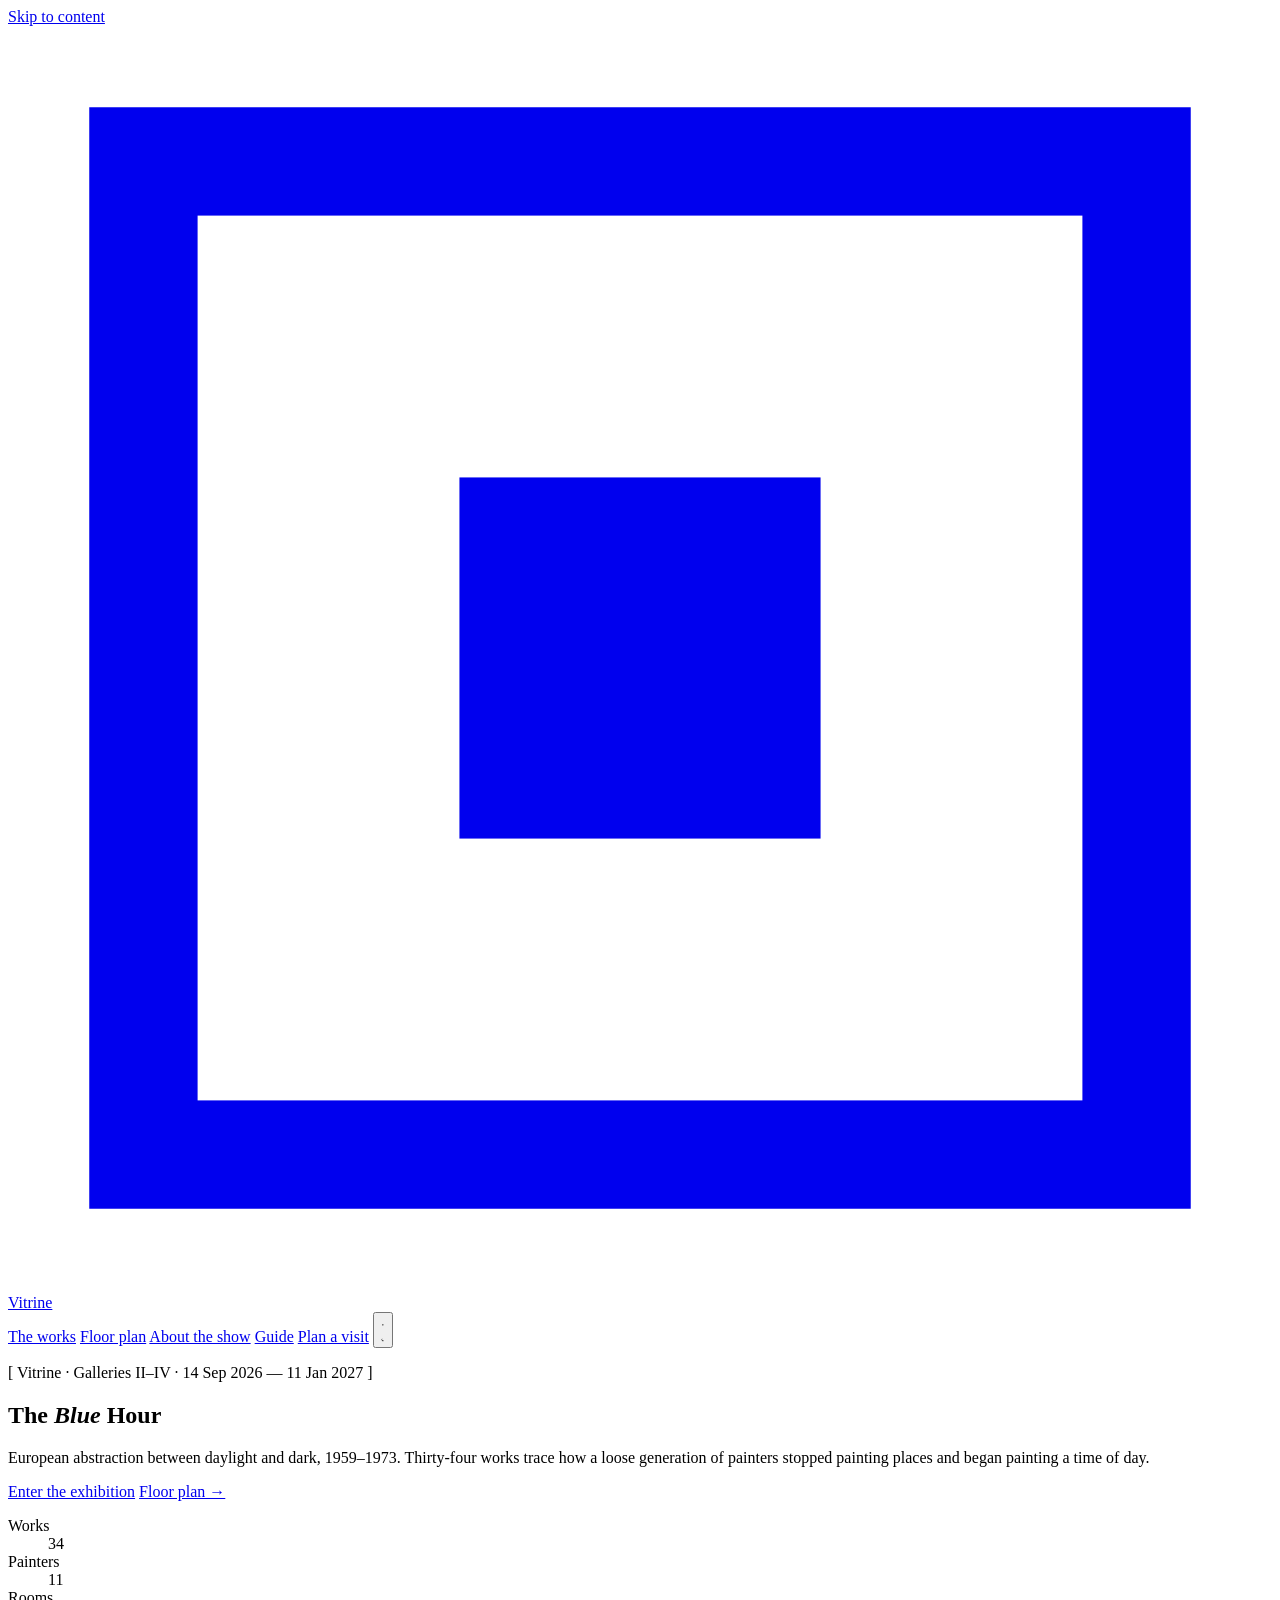
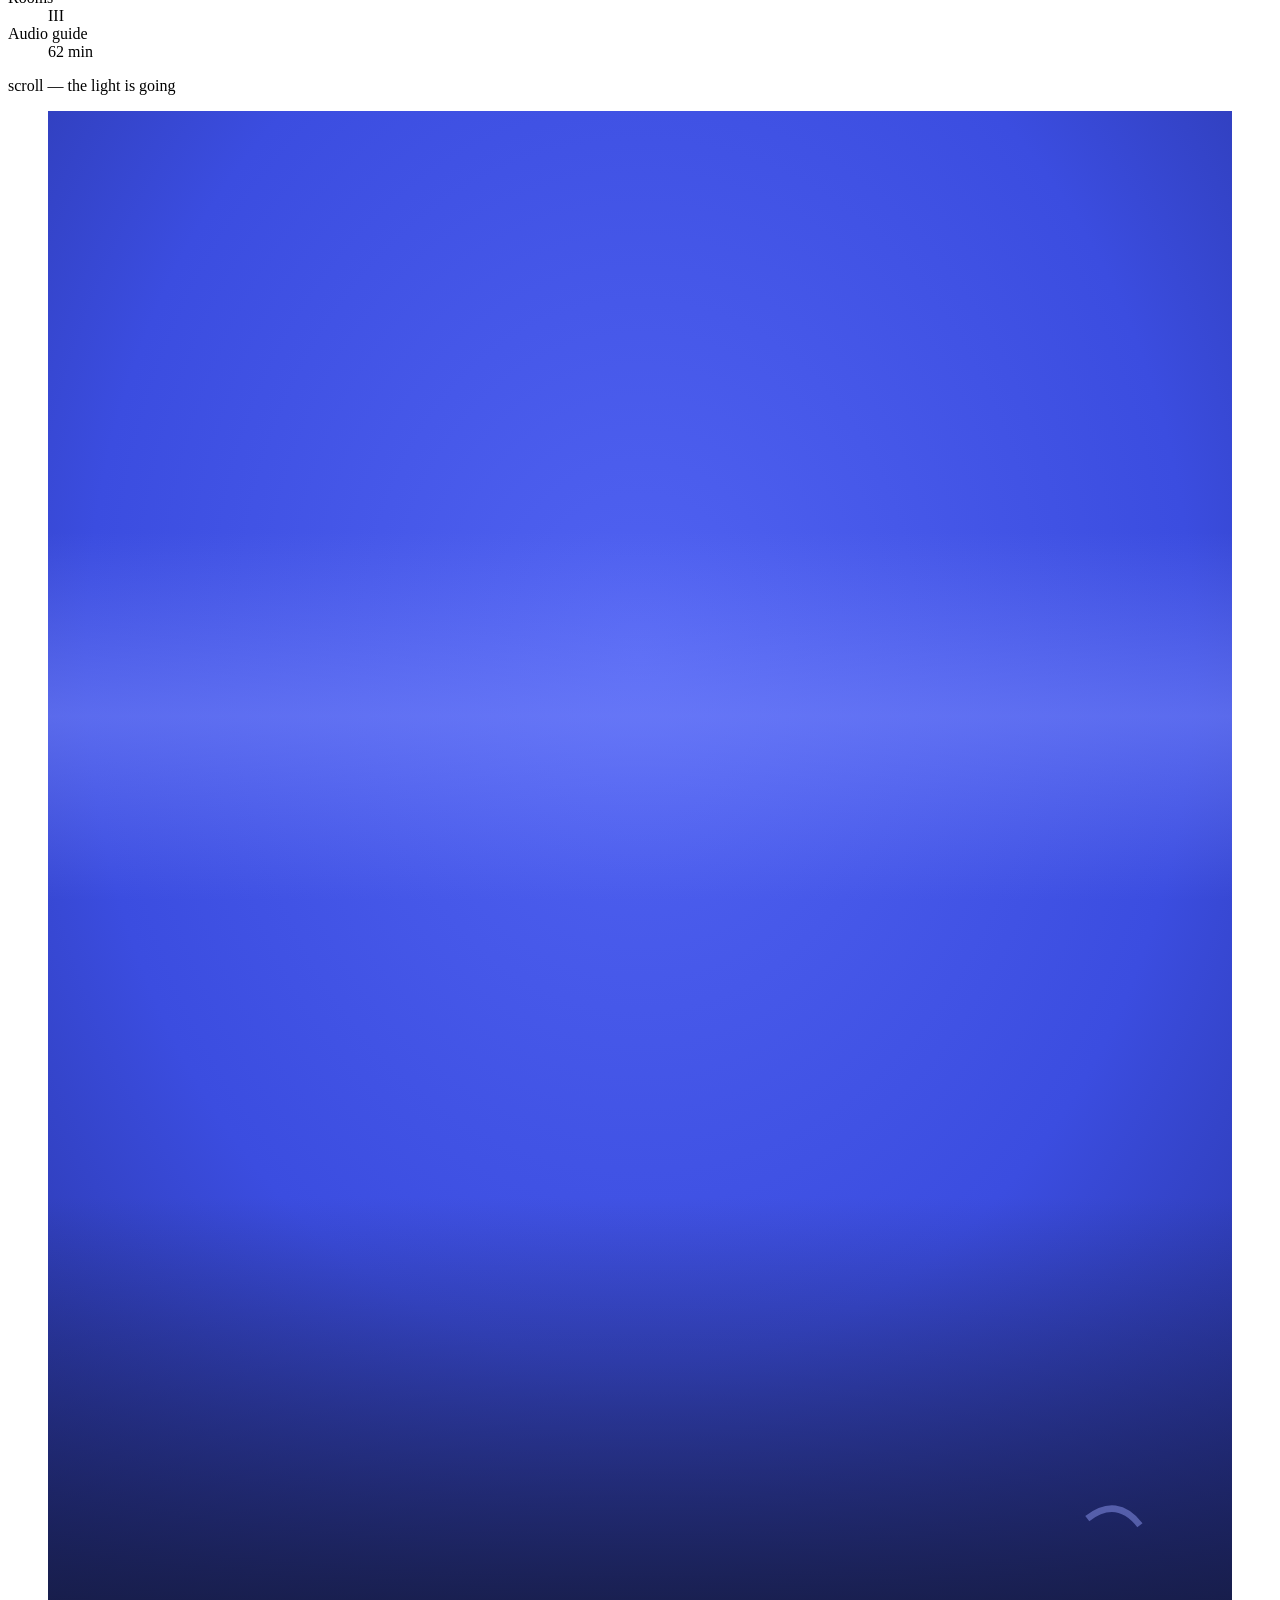
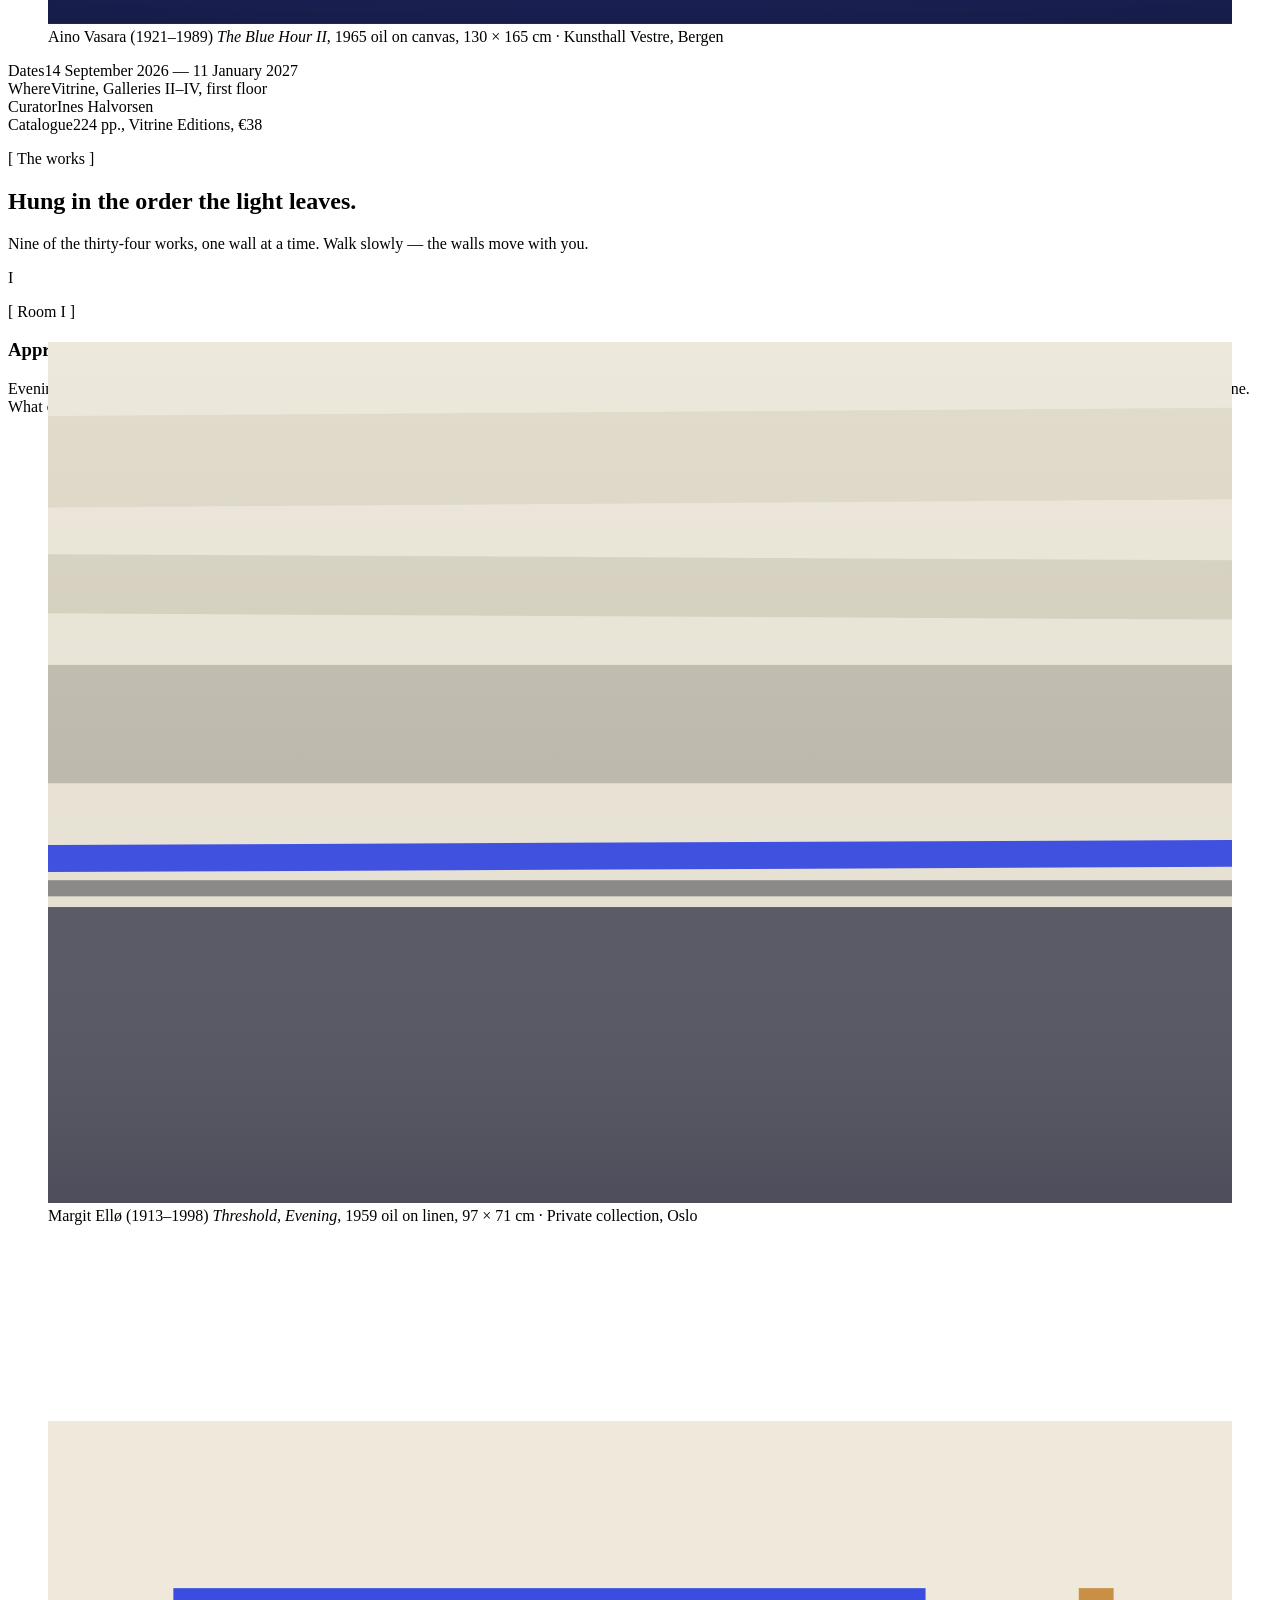
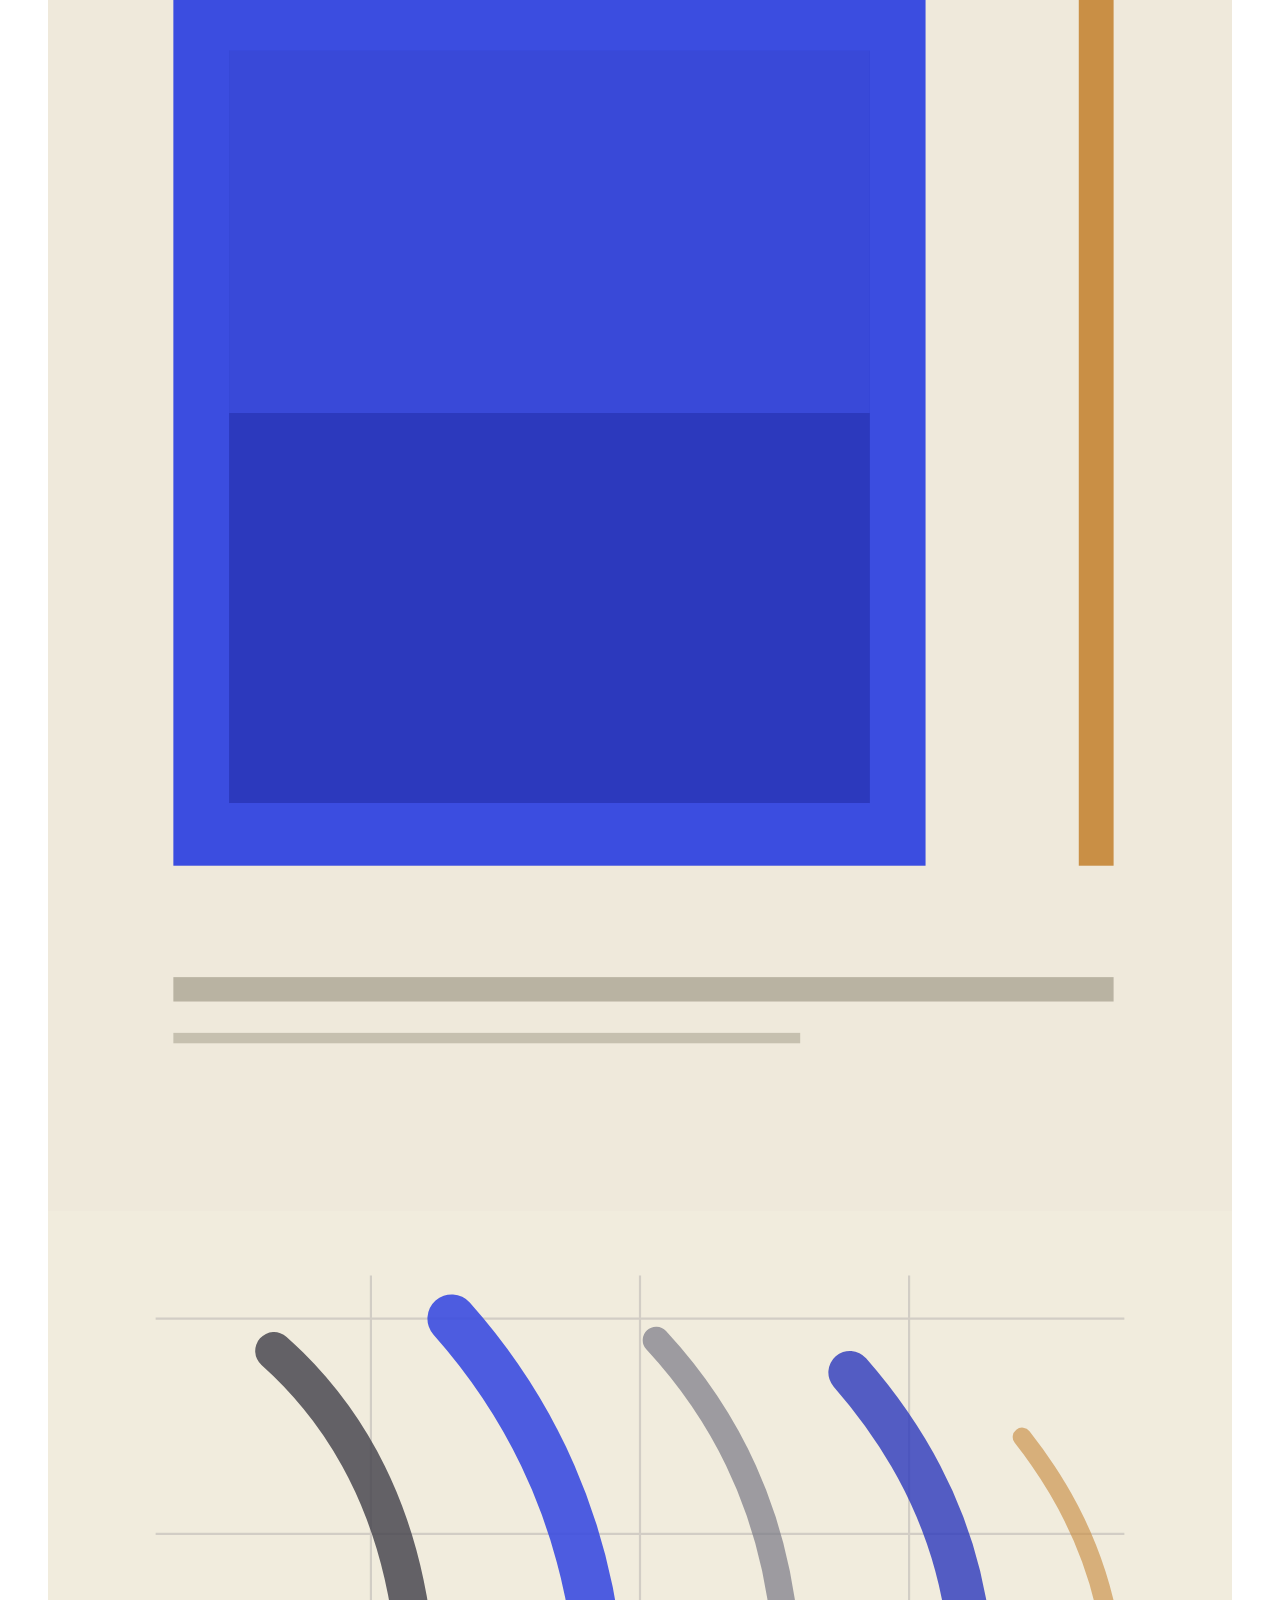
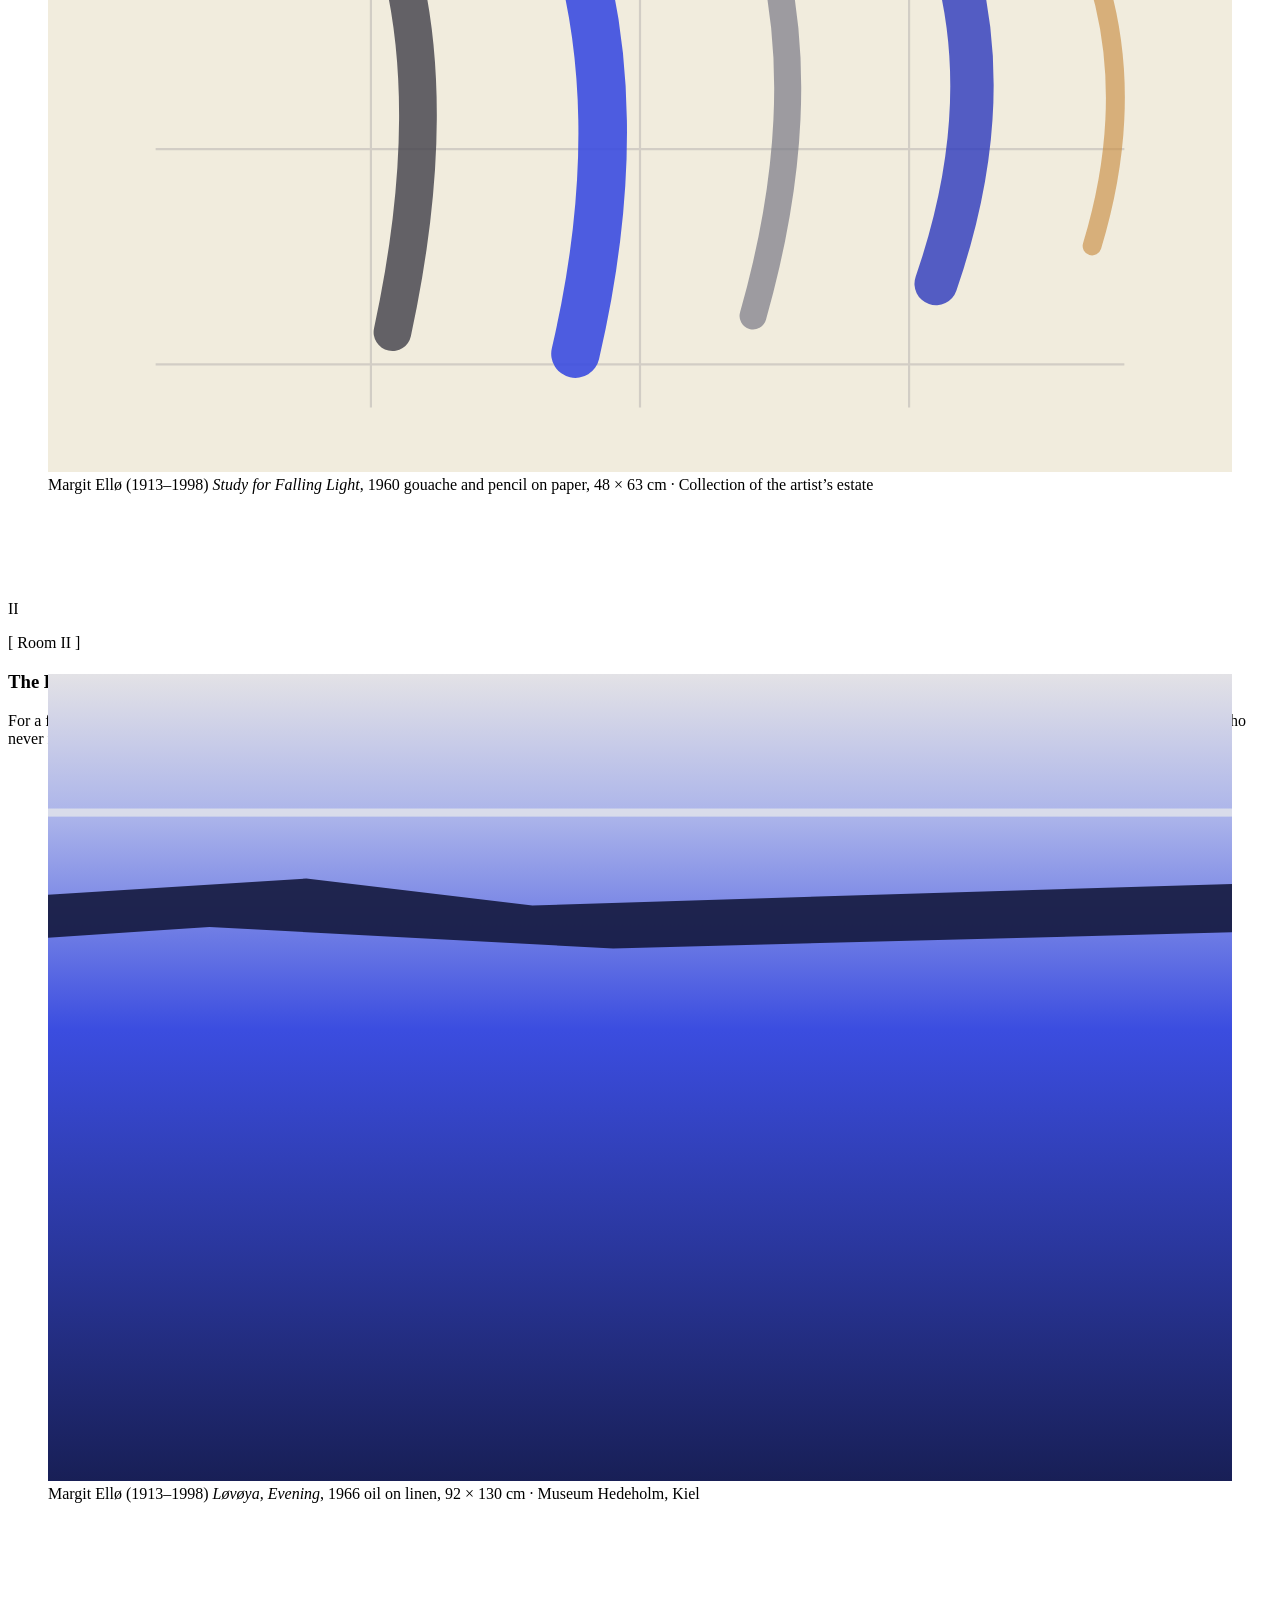
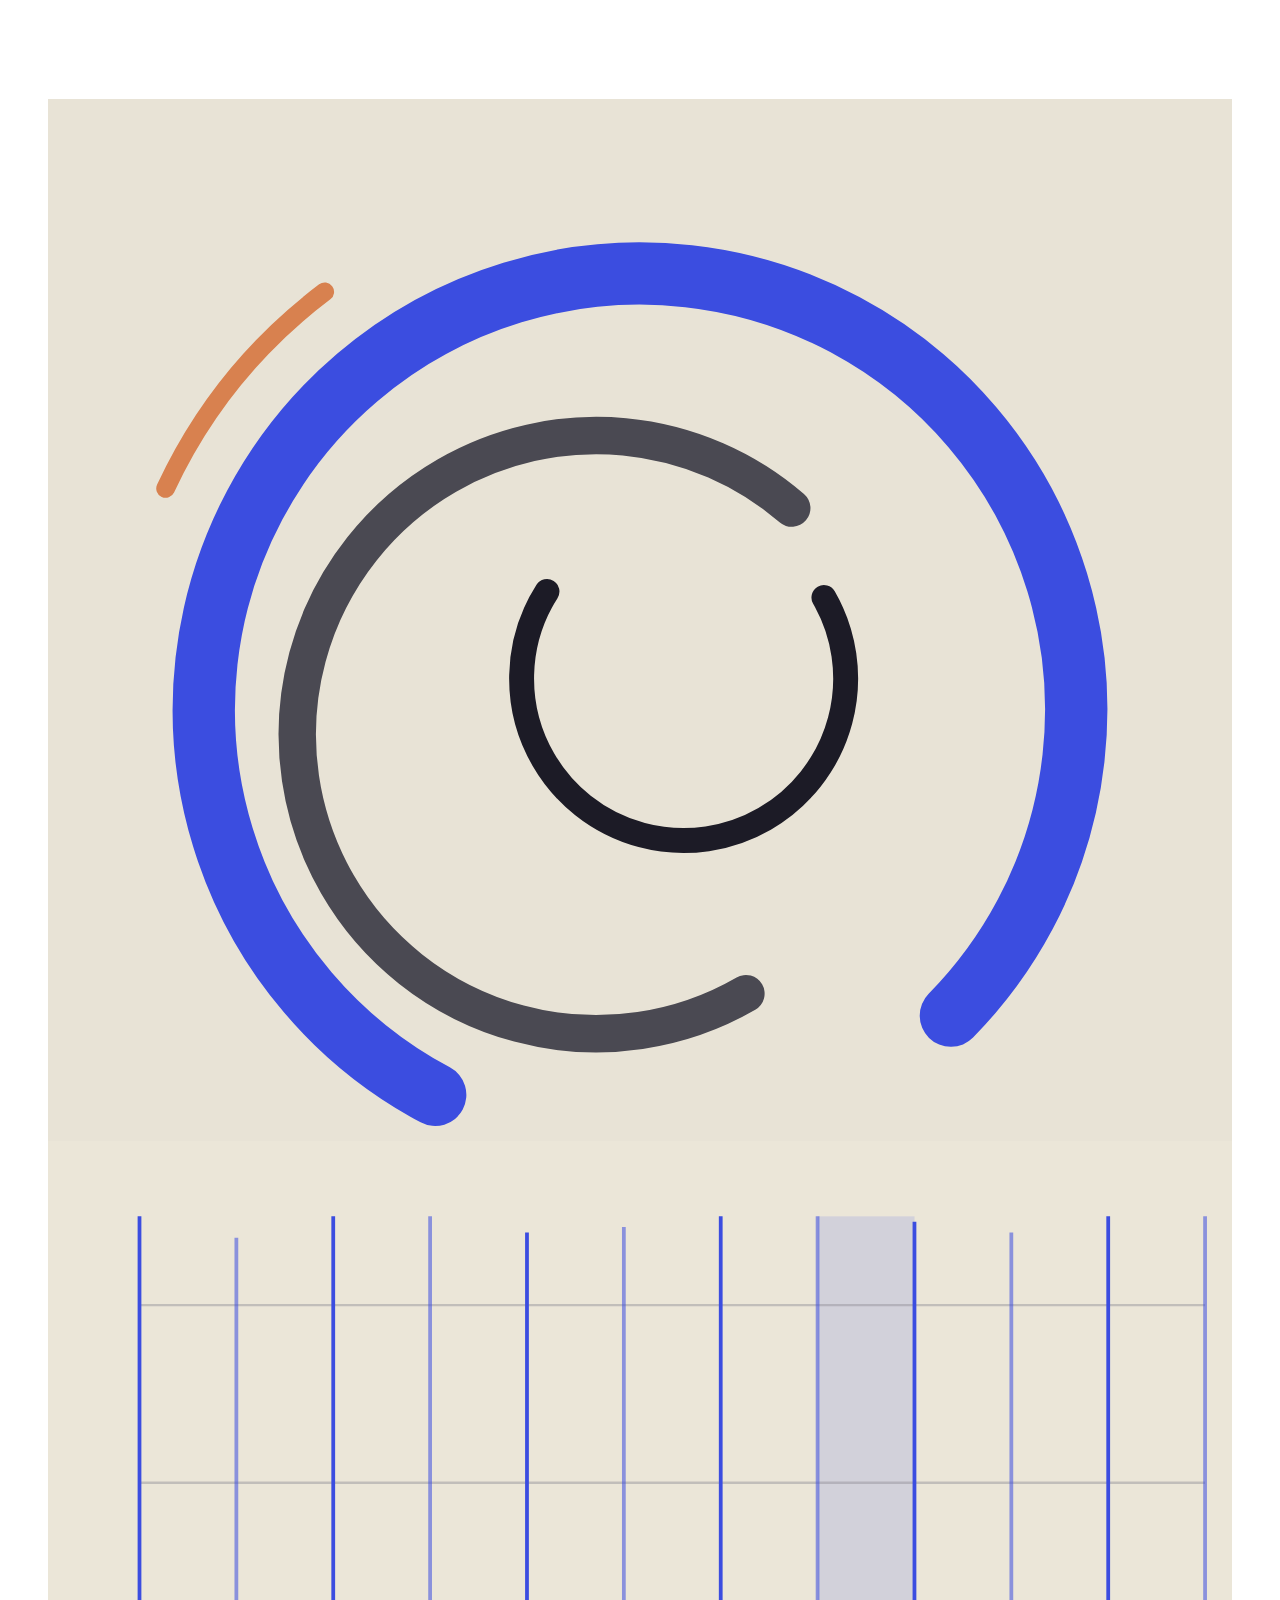
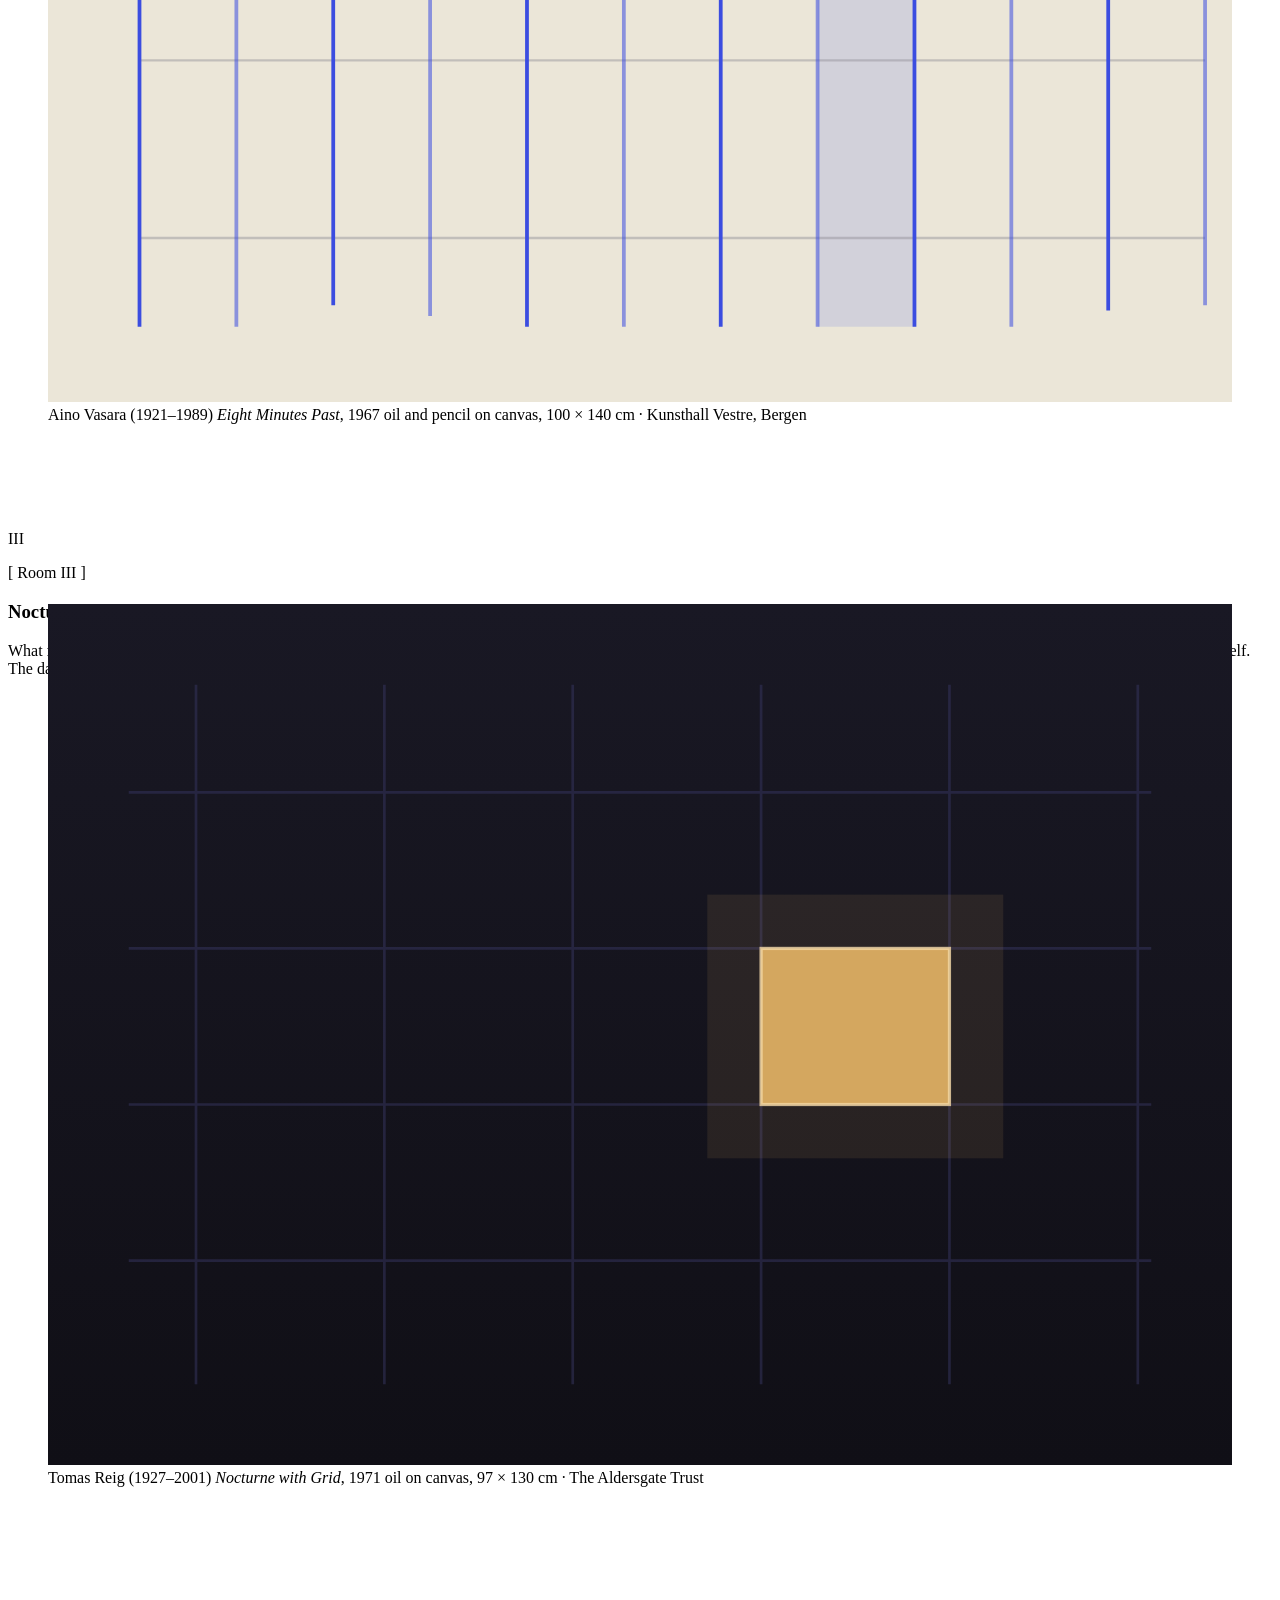
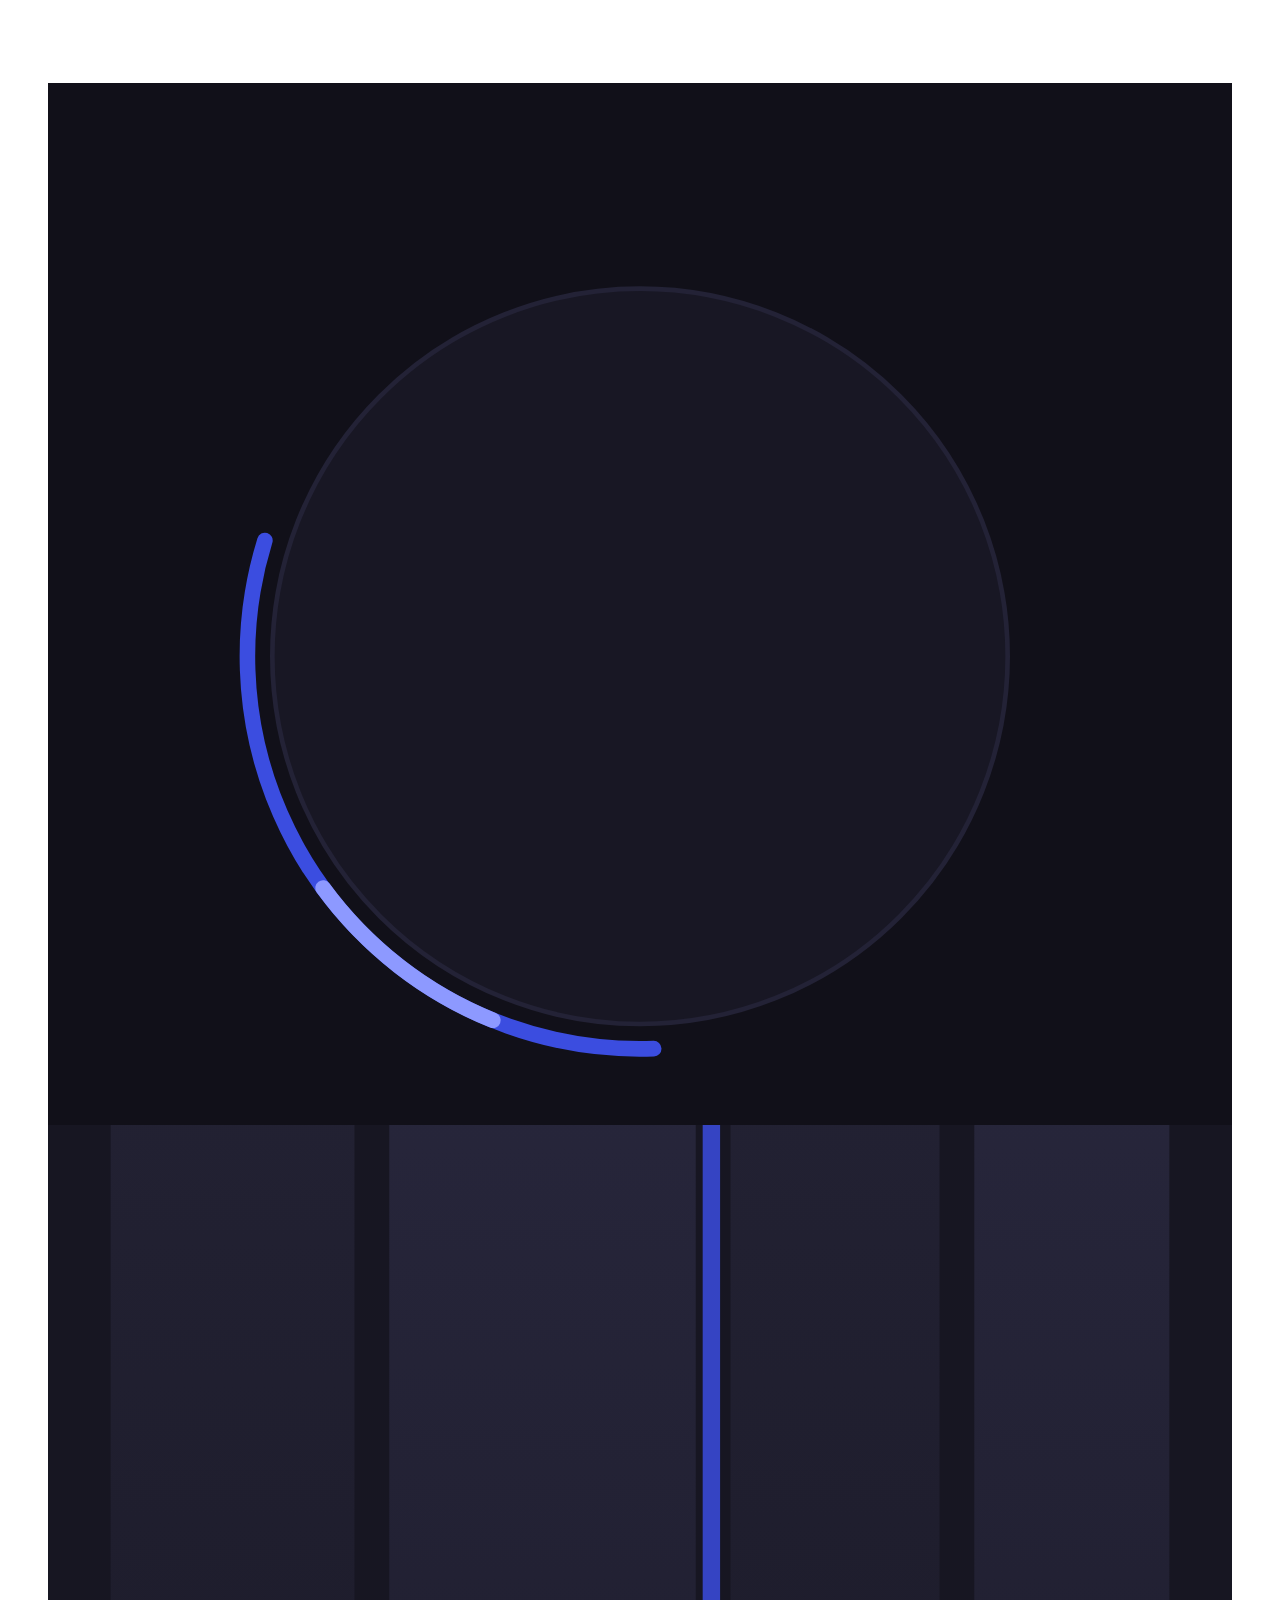
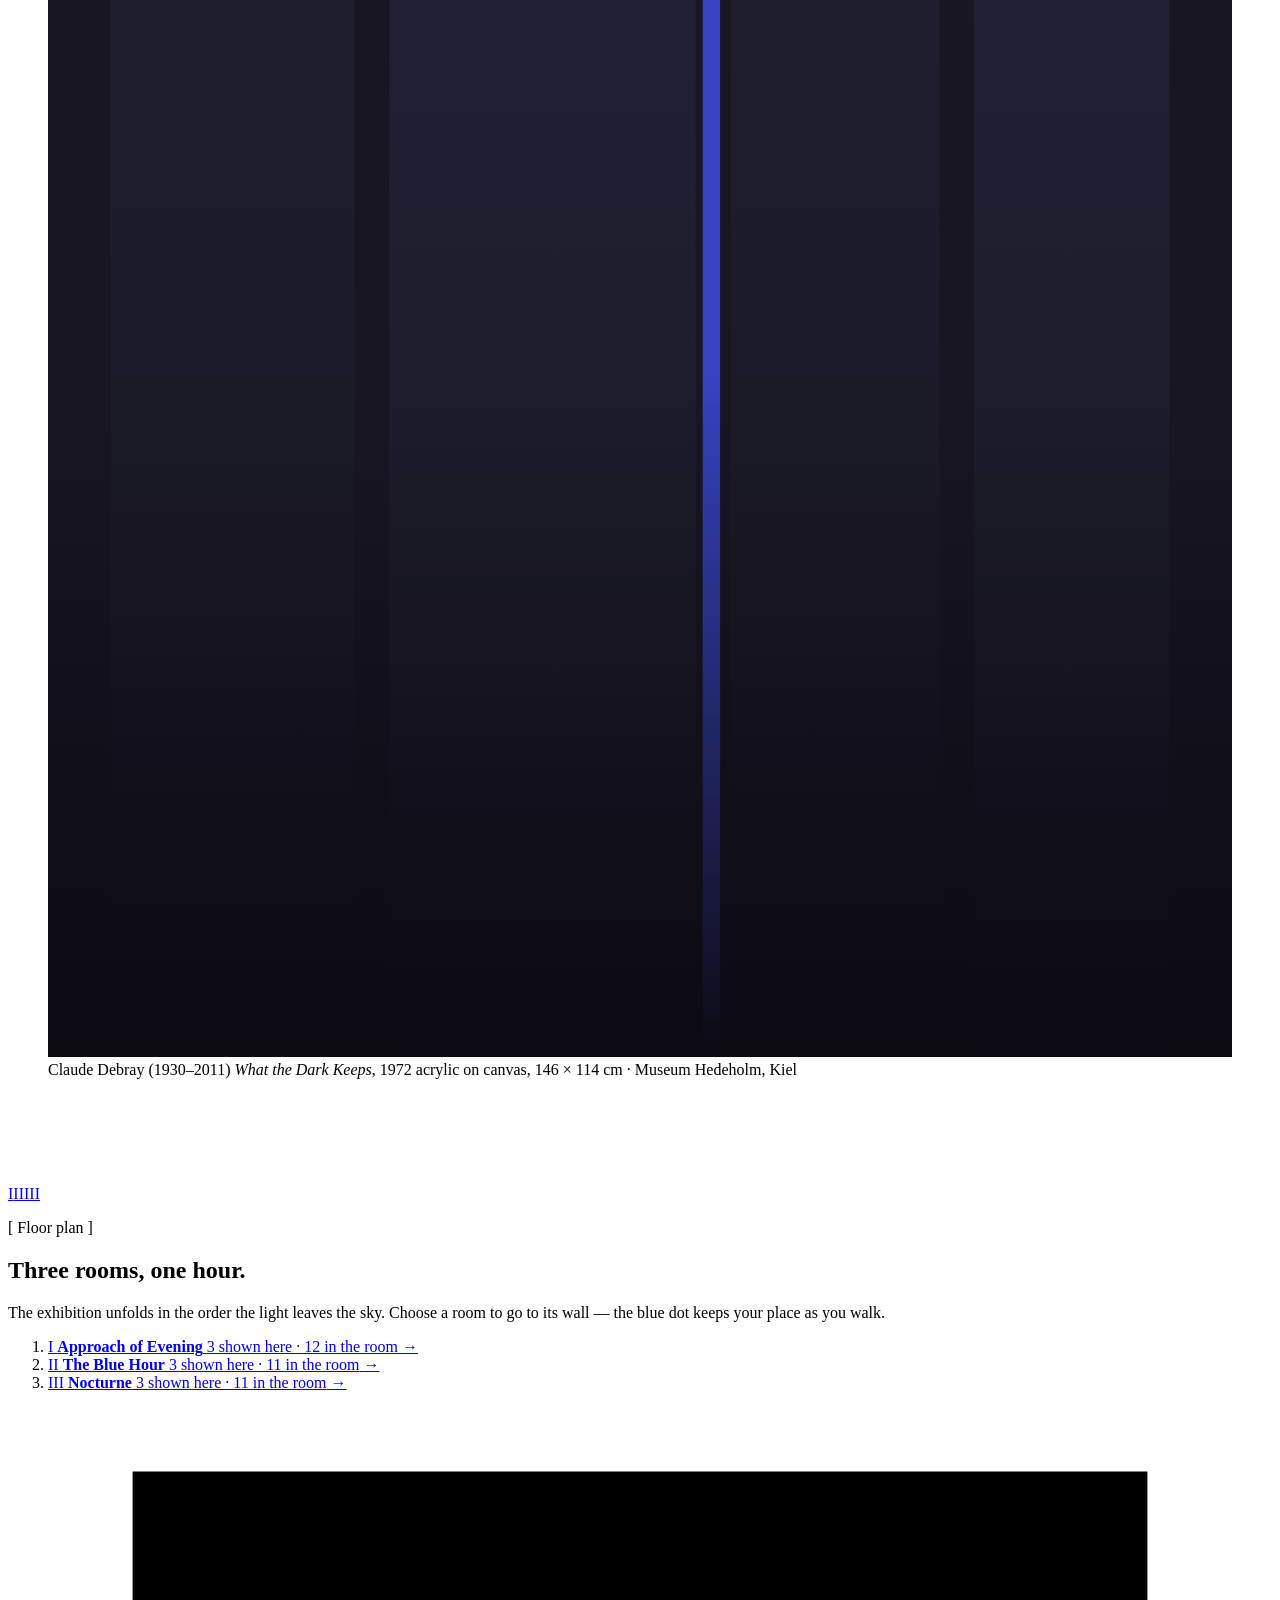
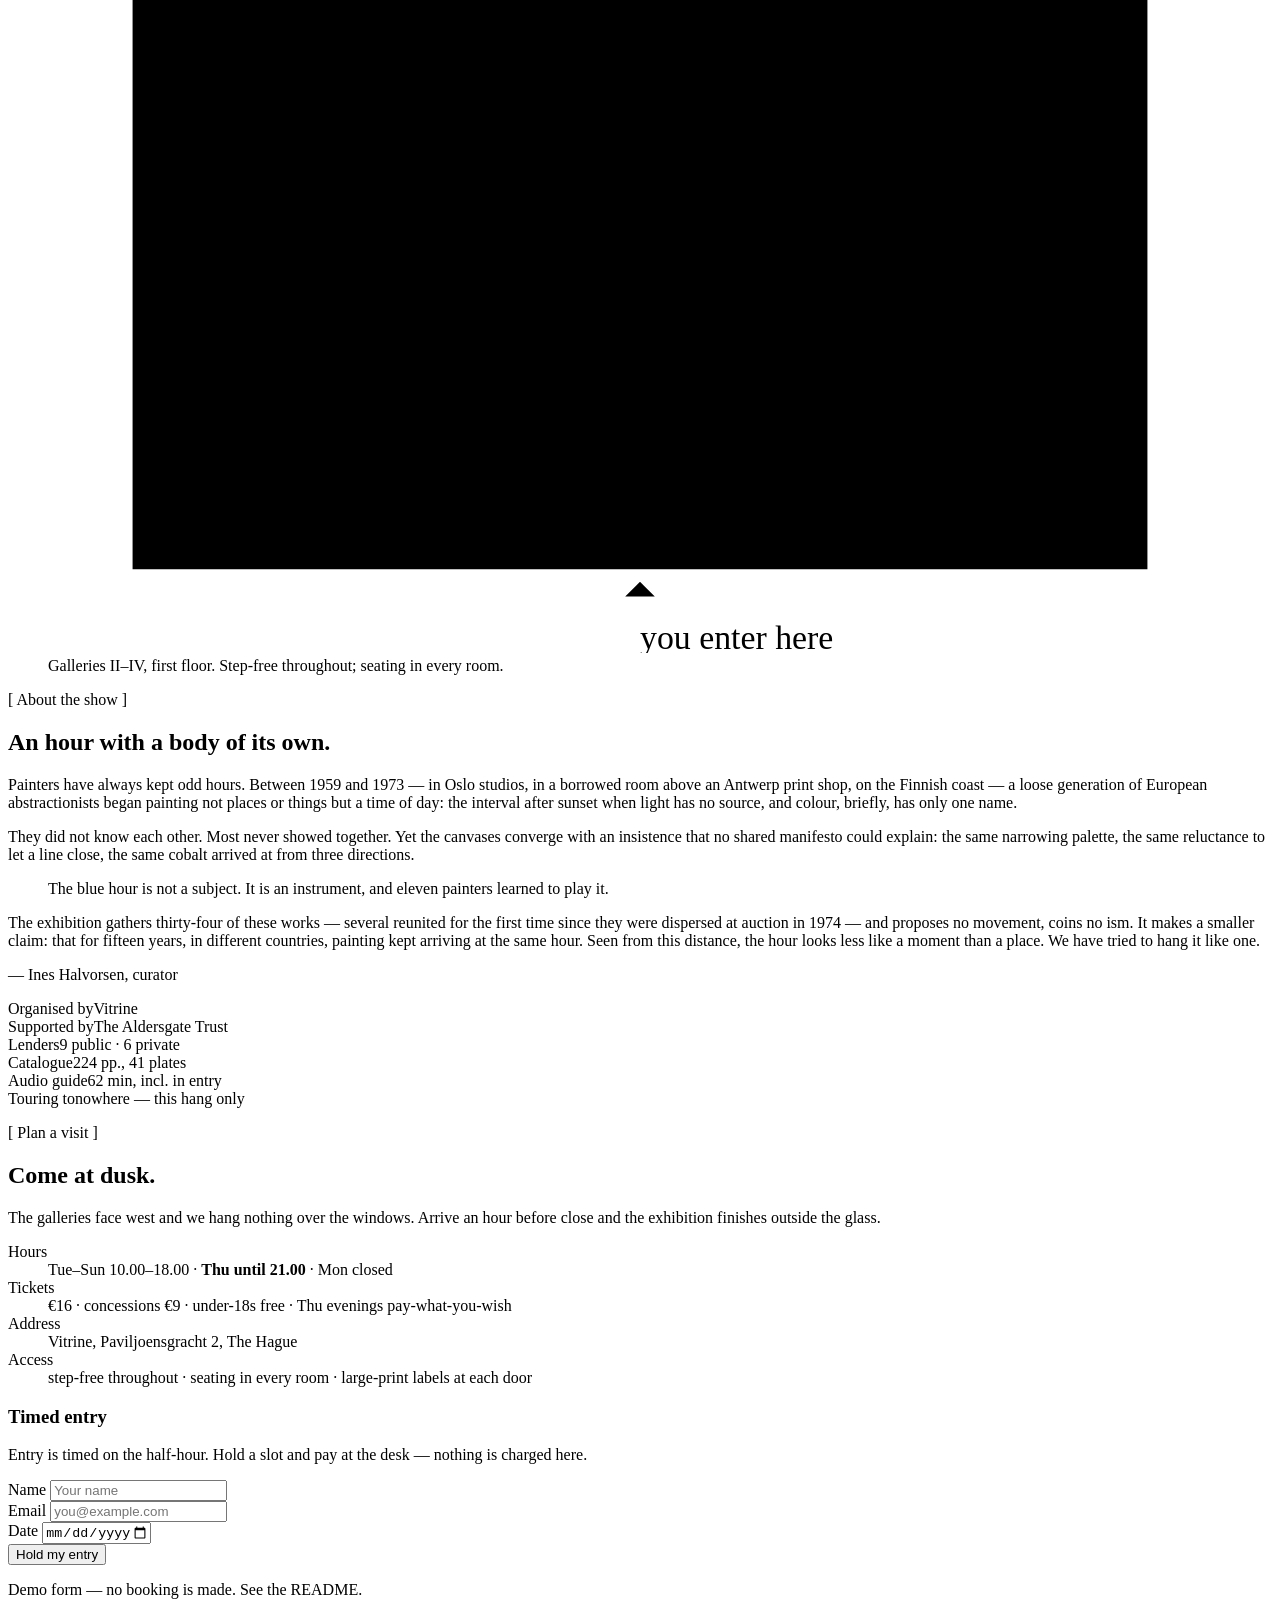
==== docs/index.html @ da12060e "vitrine — Parable template" ====
<!DOCTYPE html><html lang="en" data-theme="light"> <head><meta charset="utf-8"><meta name="viewport" content="width=device-width, initial-scale=1"><script>
  document.documentElement.classList.add('js');
  try { var t = localStorage.getItem('vitrine-theme'); if (t) document.documentElement.dataset.theme = t; } catch (e) {}
</script><title>The Blue Hour — an exhibition at Vitrine</title><meta name="description" content="European abstraction between daylight and dark, 1959–1973. Thirty-four works, eleven painters, three rooms. 14 September 2026 — 11 January 2027 at Vitrine."><meta name="theme-color" content="#f5f3ee"><meta name="color-scheme" content="light dark"><meta property="og:title" content="The Blue Hour — an exhibition at Vitrine"><meta property="og:description" content="European abstraction between daylight and dark, 1959–1973. Thirty-four works, eleven painters, three rooms. 14 September 2026 — 11 January 2027 at Vitrine."><link rel="icon" href="data:image/svg+xml,%3Csvg xmlns='http://www.w3.org/2000/svg' viewBox='0 0 32 32'%3E%3Crect x='4' y='4' width='24' height='24' fill='none' stroke='%233b4de0' stroke-width='3'/%3E%3Crect x='11' y='11' width='10' height='10' fill='%233b4de0'/%3E%3C/svg%3E"><link rel="preconnect" href="https://fonts.googleapis.com"><link rel="preconnect" href="https://fonts.gstatic.com" crossorigin><link href="https://fonts.googleapis.com/css2?family=Playfair+Display:ital,wght@0,400;0,500;0,600;1,400;1,500&family=Inter:wght@400;500;600&family=Space+Mono:wght@400;700&display=swap" rel="stylesheet"><link rel="stylesheet" href="/vitrine/_astro/guide.C_KNiSea.css"></head> <body> <div class="film" aria-hidden="true"></div> <a class="skip" href="#main">Skip to content</a> <header class="nav"> <a class="brand" href="/vitrine/" aria-label="Vitrine home"> <svg class="brand-mark" viewBox="0 0 28 28" aria-hidden="true" focusable="false"> <rect x="3" y="3" width="22" height="22" fill="none" stroke="currentColor" stroke-width="2.4"></rect> <rect x="10" y="10" width="8" height="8" fill="currentColor"></rect> </svg> <span class="brand-word">Vitrine</span> </a> <nav class="nav-links" aria-label="Primary"> <a href="#works">The works</a> <a href="#plan">Floor plan</a> <a href="#about">About the show</a> <a href="/vitrine/guide/">Guide</a> <a class="nav-cta" href="#visit">Plan a visit</a> <button id="themeBtn" class="theme-btn" type="button" aria-pressed="false" aria-label="Switch to dark mode" title="Toggle light / dark"> <svg class="ico-sun" viewBox="0 0 24 24" aria-hidden="true"><circle cx="12" cy="12" r="4.5"></circle><g stroke-linecap="round"><path d="M12 2v3M12 19v3M2 12h3M19 12h3M4.9 4.9l2.1 2.1M17 17l2.1 2.1M19.1 4.9L17 7M7 17l-2.1 2.1"></path></g></svg> <svg class="ico-moon" viewBox="0 0 24 24" aria-hidden="true"><path d="M20 14.5A8 8 0 1 1 9.5 4a6.5 6.5 0 0 0 10.5 10.5Z"></path></svg> </button> </nav> </header> <main id="main"> <!-- ============ hero — the title wall ============ --> <section class="hero" aria-labelledby="hero-title"> <div class="hero-grid"> <div class="hero-copy"> <p class="eyebrow mono">[ Vitrine · Galleries II–IV · 14 Sep 2026 — 11 Jan 2027 ]</p> <h1 id="hero-title" class="hero-title"> <span class="line"><span>The <em>Blue</em></span></span> <span class="line"><span>Hour</span></span> </h1> <p class="hero-sub">European abstraction between daylight and dark, 1959–1973.
          Thirty-four works trace how a loose generation of painters stopped painting
          places and began painting a time of day.</p> <div class="hero-actions"> <a class="btn btn-primary" href="#works">Enter the exhibition</a> <a class="btn btn-ghost" href="#plan">Floor plan →</a> </div> <dl class="hero-facts"> <div><dt class="mono">Works</dt><dd><span class="c-num" data-to="34">34</span></dd></div> <div><dt class="mono">Painters</dt><dd><span class="c-num" data-to="11">11</span></dd></div> <div><dt class="mono">Rooms</dt><dd>III</dd></div> <div><dt class="mono">Audio guide</dt><dd><span class="c-num" data-to="62">62</span> min</dd></div> </dl> <p class="hero-scroll mono" aria-hidden="true">scroll — the light is going</p> </div> <div class="hero-side"> <figure class="work"> <div class="frame"><svg viewBox="0 0 360 460" role="img" aria-label="Abstract painting: a tall field of cobalt blue, brighter at its heart, sinking to near-black at the base — a sky with no source of light."><defs><radialGradient id="g-field" cx="50%" cy="36%" r="85%"><stop offset="0" stop-color="#5163f2"></stop><stop offset=".55" stop-color="#3b4de0"></stop><stop offset="1" stop-color="#232e91"></stop></radialGradient><linearGradient id="g-field-band" x1="0" y1="0" x2="0" y2="1"><stop offset="0" stop-color="#7b8afd" stop-opacity="0"></stop><stop offset=".5" stop-color="#7b8afd" stop-opacity=".5"></stop><stop offset="1" stop-color="#7b8afd" stop-opacity="0"></stop></linearGradient><linearGradient id="g-field-base" x1="0" y1="0" x2="0" y2="1"><stop offset="0" stop-color="#151a3e" stop-opacity="0"></stop><stop offset="1" stop-color="#151a3e" stop-opacity=".9"></stop></linearGradient></defs><rect width="360" height="460" fill="url(#g-field)"></rect><rect y="128" width="360" height="112" fill="url(#g-field-band)"></rect><rect y="330" width="360" height="130" fill="url(#g-field-base)"></rect><path d="M316 428 q9 -7 16 2" stroke="#9aa4ff" stroke-width="2" fill="none" opacity=".45"></path></svg></div> <figcaption class="plaque"> <span class="plaque-artist mono">Aino Vasara (1921–1989)</span> <span class="plaque-title"><i>The Blue Hour II</i>, 1965</span> <span class="plaque-medium mono">oil on canvas, 130 × 165 cm · Kunsthall Vestre, Bergen</span> </figcaption> </figure> <aside class="wall-label reveal" aria-label="Exhibition details"> <div class="wl-row"><span class="mono">Dates</span><span>14 September 2026 — 11 January 2027</span></div> <div class="wl-row"><span class="mono">Where</span><span>Vitrine, Galleries II–IV, first floor</span></div> <div class="wl-row"><span class="mono">Curator</span><span>Ines Halvorsen</span></div> <div class="wl-row"><span class="mono">Catalogue</span><span>224 pp., Vitrine Editions, €38</span></div> </aside> </div> </div> </section> <!-- ============ the works — parallax walls ============ --> <section id="works" class="works" aria-labelledby="works-h"> <div class="wrap works-grid"> <div class="works-main"> <div class="sec-head"> <p class="kicker mono reveal">[ The works ]</p> <h2 id="works-h" class="reveal">Hung in the order the light leaves.</h2> <p class="lede reveal">Nine of the thirty-four works, one wall at a time.
            Walk slowly — the walls move with you.</p> </div> <article id="room-i" class="room" aria-labelledby="room-i-h"> <span class="room-wm" aria-hidden="true">I</span> <header class="room-head"> <p class="kicker mono reveal">[ Room I ]</p> <h3 id="room-i-h" class="reveal">Approach of Evening</h3> <p class="wall-text reveal">Evening does not fall. It approaches — along a horizon, up a wall, across a table left in the window. The earliest works in the exhibition still hold the day’s structure: a band, a frame, a ruled line. What changes is the temperature. Watch the greys lean blue.</p> </header> <div class="wall"> <figure class="work" data-depth="0.08"> <div class="frame"><svg viewBox="0 0 440 320" role="img" aria-label="Abstract painting: pale horizontal bands of warm grey stacked like a landscape, sinking to a dark base, with one thin cobalt line low in the frame."><rect width="440" height="320" fill="#e7e2d4"></rect><rect x="-6" y="26" width="452" height="34" fill="#d9d3c2" transform="rotate(-.4 220 43)"></rect><rect x="-6" y="80" width="452" height="22" fill="#cfc9b8" opacity=".85" transform="rotate(.3 220 91)"></rect><rect x="-6" y="120" width="452" height="44" fill="#bdb9ad"></rect><rect x="-6" y="186" width="452" height="10" fill="#3b4de0" transform="rotate(-.25 220 191)"></rect><rect x="-6" y="200" width="452" height="6" fill="#3d3c47" opacity=".55"></rect><rect x="-6" y="210" width="452" height="110" fill="#565563"></rect><rect width="440" height="320" fill="url(#g-bands)"></rect><defs><linearGradient id="g-bands" x1="0" y1="0" x2="0" y2="1"><stop offset="0" stop-color="#fffdf4" stop-opacity=".22"></stop><stop offset=".5" stop-color="#fffdf4" stop-opacity="0"></stop><stop offset="1" stop-color="#23222c" stop-opacity=".16"></stop></linearGradient></defs></svg></div> <figcaption class="plaque"> <span class="plaque-artist mono">Margit Ellø (1913–1998)</span> <span class="plaque-title"><i>Threshold, Evening</i>, 1959</span> <span class="plaque-medium mono">oil on linen, 97 × 71 cm · Private collection, Oslo</span>  </figcaption> </figure><figure class="work work--p" data-depth="-0.035"> <div class="frame"><svg viewBox="0 0 340 440" role="img" aria-label="Abstract painting: a large cobalt rectangle floats on an off-white ground, a deeper blue inside it, with a narrow ochre sliver at the right edge."><rect width="340" height="440" fill="#efe9db"></rect><rect x="36" y="48" width="216" height="252" fill="#3b4de0"></rect><rect x="52" y="66" width="184" height="216" fill="#2c39bd"></rect><rect x="52" y="66" width="184" height="104" fill="#4254ec" opacity=".6"></rect><rect x="296" y="48" width="10" height="252" fill="#c98f45"></rect><rect x="36" y="332" width="270" height="7" fill="#b9b3a2"></rect><rect x="36" y="348" width="180" height="3" fill="#c6c0af"></rect></svg></div> <figcaption class="plaque"> <span class="plaque-artist mono">Tomas Reig (1927–2001)</span> <span class="plaque-title"><i>Window at Six</i>, 1961</span> <span class="plaque-medium mono">oil on panel, 88 × 68 cm · The Aldersgate Trust</span> <span class="plaque-note mono">first public loan</span> </figcaption> </figure><figure class="work" data-depth="0.045"> <div class="frame"><svg viewBox="0 0 440 320" role="img" aria-label="Work on paper: five broad brushstrokes in grey, cobalt and ochre curve downward across a faint pencil grid, like light dropping through the day."><rect width="440" height="320" fill="#f1ecdd"></rect><g stroke="#8f8c94" stroke-width=".8" opacity=".32" fill="none"><path d="M40 40 H400 M40 120 H400 M40 200 H400 M40 280 H400 M120 24 V296 M220 24 V296 M320 24 V296"></path></g><g fill="none" stroke-linecap="round"><path d="M84 52 Q160 120 128 268" stroke="#4a4952" stroke-width="14" opacity=".85"></path><path d="M150 40 Q230 130 196 276" stroke="#3b4de0" stroke-width="18" opacity=".9"></path><path d="M226 48 Q300 128 262 262" stroke="#7a7986" stroke-width="10" opacity=".7"></path><path d="M298 60 Q368 140 330 250" stroke="#2c39bd" stroke-width="16" opacity=".8"></path><path d="M362 84 Q414 150 388 236" stroke="#c98f45" stroke-width="7" opacity=".65"></path></g></svg></div> <figcaption class="plaque"> <span class="plaque-artist mono">Margit Ellø (1913–1998)</span> <span class="plaque-title"><i>Study for Falling Light</i>, 1960</span> <span class="plaque-medium mono">gouache and pencil on paper, 48 × 63 cm · Collection of the artist’s estate</span>  </figcaption> </figure> </div> </article><article id="room-ii" class="room" aria-labelledby="room-ii-h"> <span class="room-wm" aria-hidden="true">II</span> <header class="room-head"> <p class="kicker mono reveal">[ Room II ]</p> <h3 id="room-ii-h" class="reveal">The Blue Hour</h3> <p class="wall-text reveal">For a few minutes the sky is brighter than everything beneath it, and every colour narrows toward one. The paintings in this room were made over eight years, in three countries, by painters who never met. They arrived at the same blue.</p> </header> <div class="wall"> <figure class="work" data-depth="0.075"> <div class="frame"><svg viewBox="0 0 440 300" role="img" aria-label="Abstract painting: a pale strip of sky at the top gives way to a deep cobalt field, a low dark bar of land crossing the seam between them."><defs><linearGradient id="g-hz" x1="0" y1="0" x2="0" y2="1"><stop offset="0" stop-color="#e3e2e6"></stop><stop offset=".18" stop-color="#aab3ea"></stop><stop offset=".44" stop-color="#3b4de0"></stop><stop offset="1" stop-color="#181f56"></stop></linearGradient></defs><rect width="440" height="300" fill="url(#g-hz)"></rect><rect y="50" width="440" height="3" fill="#f2f1ec" opacity=".65"></rect><path d="M0 82 L96 76 L180 86 L440 78 L440 96 L210 102 L60 94 L0 98 Z" fill="#12163a" opacity=".88"></path></svg></div> <figcaption class="plaque"> <span class="plaque-artist mono">Margit Ellø (1913–1998)</span> <span class="plaque-title"><i>Løvøya, Evening</i>, 1966</span> <span class="plaque-medium mono">oil on linen, 92 × 130 cm · Museum Hedeholm, Kiel</span>  </figcaption> </figure><figure class="work" data-depth="-0.035"> <div class="frame"><svg viewBox="0 0 380 380" role="img" aria-label="Abstract painting: three broken circles in cobalt, grey and near-black overlap on a chalky ground, each stopping short of closing; a short orange arc grazes the largest."><rect width="380" height="380" fill="#e8e3d6"></rect><g fill="none" stroke-linecap="round"><circle cx="190" cy="196" r="140" stroke="#3b4de0" stroke-width="20" stroke-dasharray="700 180" transform="rotate(118 190 196)"></circle><circle cx="176" cy="204" r="96" stroke="#4a4952" stroke-width="12" stroke-dasharray="420 183" transform="rotate(60 176 204)"></circle><circle cx="204" cy="186" r="52" stroke="#1c1b26" stroke-width="8" stroke-dasharray="220 107" transform="rotate(-30 204 186)"></circle><circle cx="190" cy="196" r="168" stroke="#d8814f" stroke-width="6" stroke-dasharray="82 974" transform="rotate(205 190 196)"></circle></g></svg></div> <figcaption class="plaque"> <span class="plaque-artist mono">Claude Debray (1930–2011)</span> <span class="plaque-title"><i>Interval</i>, 1966</span> <span class="plaque-medium mono">acrylic on canvas, 120 × 120 cm · Private collection, Brussels</span>  </figcaption> </figure><figure class="work" data-depth="0.045"> <div class="frame"><svg viewBox="0 0 440 320" role="img" aria-label="Abstract painting: a hand-ruled grid of cobalt lines, some stopping short of the edge, with the eighth column washed in a pale blue shadow."><rect width="440" height="320" fill="#ebe6d8"></rect><rect x="286" y="28" width="36" height="264" fill="#3b4de0" opacity=".14"></rect><g stroke="#8f8c94" stroke-width=".9" opacity=".45" fill="none"><path d="M34 61 H430 M34 127 H430 M34 193 H430 M34 259 H430"></path></g><g stroke="#3b4de0" stroke-width="1.4" fill="none"><path d="M34 28 V292 M106 28 V284 M178 34 V292 M250 28 V292 M322 30 V292 M394 28 V286"></path></g><g stroke="#3b4de0" stroke-width="1.4" opacity=".55" fill="none"><path d="M70 36 V292 M142 28 V288 M214 32 V292 M286 28 V292 M358 34 V292 M430 28 V284"></path></g></svg></div> <figcaption class="plaque"> <span class="plaque-artist mono">Aino Vasara (1921–1989)</span> <span class="plaque-title"><i>Eight Minutes Past</i>, 1967</span> <span class="plaque-medium mono">oil and pencil on canvas, 100 × 140 cm · Kunsthall Vestre, Bergen</span>  </figcaption> </figure> </div> </article><article id="room-iii" class="room" aria-labelledby="room-iii-h"> <span class="room-wm" aria-hidden="true">III</span> <header class="room-head"> <p class="kicker mono reveal">[ Room III ]</p> <h3 id="room-iii-h" class="reveal">Nocturne</h3> <p class="wall-text reveal">What remains when the colour goes is not black. The last room is hung lower and lit lower — the works ask for it. Look longer than feels reasonable. The grid surfaces. The ring completes itself. The dark keeps more than it hides.</p> </header> <div class="wall"> <figure class="work" data-depth="0.08"> <div class="frame"><svg viewBox="0 0 440 320" role="img" aria-label="Abstract painting: a near-black field crossed by a faint blue grid; a single cell burns warm amber, like one lit window in a dark street."><defs><linearGradient id="g-ng" x1="0" y1="0" x2="0" y2="1"><stop offset="0" stop-color="#191824"></stop><stop offset="1" stop-color="#100f16"></stop></linearGradient></defs><rect width="440" height="320" fill="url(#g-ng)"></rect><g stroke="#34335c" stroke-width="1" opacity=".55" fill="none"><path d="M55 30 V290 M125 30 V290 M195 30 V290 M265 30 V290 M335 30 V290 M405 30 V290"></path><path d="M30 70 H410 M30 128 H410 M30 186 H410 M30 244 H410"></path></g><rect x="245" y="108" width="110" height="98" fill="#e3b264" opacity=".1"></rect><rect x="265" y="128" width="70" height="58" fill="#e3b264" opacity=".92"></rect><rect x="265" y="128" width="70" height="58" fill="none" stroke="#f4d9a4" stroke-width="1.2" opacity=".8"></rect></svg></div> <figcaption class="plaque"> <span class="plaque-artist mono">Tomas Reig (1927–2001)</span> <span class="plaque-title"><i>Nocturne with Grid</i>, 1971</span> <span class="plaque-medium mono">oil on canvas, 97 × 130 cm · The Aldersgate Trust</span>  </figcaption> </figure><figure class="work" data-depth="-0.035"> <div class="frame"><svg viewBox="0 0 380 380" role="img" aria-label="Abstract painting: a vast dark circle barely separates from a darker ground, rimmed along its lower edge by a thin cobalt arc that brightens at one point."><rect width="380" height="380" fill="#111019"></rect><circle cx="190" cy="184" r="118" fill="#181724"></circle><circle cx="190" cy="184" r="118" fill="none" stroke="#232236" stroke-width="1.5"></circle><g fill="none" stroke-linecap="round"><circle cx="190" cy="184" r="126" stroke="#3b4de0" stroke-width="5" stroke-dasharray="240 552" transform="rotate(88 190 184)"></circle><circle cx="190" cy="184" r="126" stroke="#8d99ff" stroke-width="5" stroke-dasharray="70 722" transform="rotate(112 190 184)"></circle></g></svg></div> <figcaption class="plaque"> <span class="plaque-artist mono">Margit Ellø (1913–1998)</span> <span class="plaque-title"><i>Last Colour</i>, 1973</span> <span class="plaque-medium mono">oil on linen, 110 × 110 cm · Private collection, Oslo</span> <span class="plaque-note mono">the painter’s final canvas</span> </figcaption> </figure><figure class="work work--p" data-depth="0.045"> <div class="frame"><svg viewBox="0 0 340 440" role="img" aria-label="Abstract painting: tall translucent veils of blue-grey hang in a dark field, a single thin seam of cobalt burning between two of them."><defs><linearGradient id="g-veil" x1="0" y1="0" x2="0" y2="1"><stop offset="0" stop-color="#232234" stop-opacity=".9"></stop><stop offset="1" stop-color="#232234" stop-opacity="0"></stop></linearGradient><linearGradient id="g-veil2" x1="0" y1="0" x2="0" y2="1"><stop offset="0" stop-color="#2a2940" stop-opacity=".8"></stop><stop offset="1" stop-color="#2a2940" stop-opacity=".05"></stop></linearGradient><linearGradient id="g-veil-base" x1="0" y1="0" x2="0" y2="1"><stop offset=".55" stop-color="#0e0d14" stop-opacity="0"></stop><stop offset="1" stop-color="#0c0b12"></stop></linearGradient></defs><rect width="340" height="440" fill="#171622"></rect><rect x="18" width="70" height="440" fill="url(#g-veil)"></rect><rect x="98" width="88" height="440" fill="url(#g-veil2)"></rect><rect x="196" width="60" height="440" fill="url(#g-veil)"></rect><rect x="188" width="5" height="440" fill="#3b4de0" opacity=".85"></rect><rect x="266" width="56" height="440" fill="url(#g-veil2)"></rect><rect width="340" height="440" fill="url(#g-veil-base)"></rect></svg></div> <figcaption class="plaque"> <span class="plaque-artist mono">Claude Debray (1930–2011)</span> <span class="plaque-title"><i>What the Dark Keeps</i>, 1972</span> <span class="plaque-medium mono">acrylic on canvas, 146 × 114 cm · Museum Hedeholm, Kiel</span>  </figcaption> </figure> </div> </article> </div> <nav class="room-rail" aria-label="Rooms"> <a class="rail-link mono" href="#room-i" data-room="room-i" aria-label="Room I — Approach of Evening">I</a><a class="rail-link mono" href="#room-ii" data-room="room-ii" aria-label="Room II — The Blue Hour">II</a><a class="rail-link mono" href="#room-iii" data-room="room-iii" aria-label="Room III — Nocturne">III</a> </nav> </div> </section> <!-- ============ floor plan — the navigator ============ --> <section id="plan" class="plan" aria-labelledby="plan-h"> <div class="wrap plan-grid"> <div class="plan-copy"> <p class="kicker mono reveal">[ Floor plan ]</p> <h2 id="plan-h" class="reveal">Three rooms, one hour.</h2> <p class="lede reveal">The exhibition unfolds in the order the light leaves the sky.
          Choose a room to go to its wall — the blue dot keeps your place as you walk.</p> <ol class="plan-list"> <li> <a class="plan-item reveal" href="#room-i" data-room="room-i"> <span class="pi-num" aria-hidden="true">I</span> <span class="pi-body"> <strong>Approach of Evening</strong> <span class="mono">3 shown here · 12 in the room</span> </span> <span class="pi-go" aria-hidden="true">→</span> </a> </li><li> <a class="plan-item reveal" href="#room-ii" data-room="room-ii"> <span class="pi-num" aria-hidden="true">II</span> <span class="pi-body"> <strong>The Blue Hour</strong> <span class="mono">3 shown here · 11 in the room</span> </span> <span class="pi-go" aria-hidden="true">→</span> </a> </li><li> <a class="plan-item reveal" href="#room-iii" data-room="room-iii"> <span class="pi-num" aria-hidden="true">III</span> <span class="pi-body"> <strong>Nocturne</strong> <span class="mono">3 shown here · 11 in the room</span> </span> <span class="pi-go" aria-hidden="true">→</span> </a> </li> </ol> </div> <figure class="plan-fig reveal"> <svg class="floor-plan" viewBox="0 0 560 400" role="group" aria-label="Floor plan of the exhibition. Three rooms off a lobby; choose a room to go to its wall of works."> <!-- walls: outer shell with the entrance gap, then inner walls with door openings --> <g class="plan-walls" aria-hidden="true"> <path d="M305 360 L520 360 L520 30 L40 30 L40 360 L255 360"></path> <path d="M240 30 V80 M240 115 V310"></path> <path d="M240 170 H460 M495 170 H520"></path> <path d="M40 310 H110 M150 310 H400 M440 310 H520"></path> </g> <!-- hanging marks: where the works sit on the walls (decorative) --> <g class="plan-tick" aria-hidden="true"> <rect x="70" y="34" width="22" height="4"></rect><rect x="120" y="34" width="22" height="4"></rect><rect x="170" y="34" width="22" height="4"></rect> <rect x="44" y="90" width="4" height="22"></rect><rect x="44" y="150" width="4" height="22"></rect><rect x="44" y="210" width="4" height="22"></rect> <rect x="290" y="34" width="22" height="4"></rect><rect x="350" y="34" width="22" height="4"></rect><rect x="410" y="34" width="22" height="4"></rect><rect x="470" y="34" width="22" height="4"></rect> <rect x="512" y="70" width="4" height="22"></rect><rect x="512" y="110" width="4" height="22"></rect> <rect x="290" y="174" width="22" height="4"></rect><rect x="350" y="174" width="22" height="4"></rect><rect x="410" y="174" width="22" height="4"></rect> <rect x="512" y="200" width="4" height="22"></rect><rect x="512" y="250" width="4" height="22"></rect> </g> <!-- the rooms: real anchors --> <a href="#room-i" class="plan-room" data-room="room-i" data-dot="140,236" aria-label="Room one, Approach of Evening — go to this wall"> <rect class="plan-hit" x="44" y="34" width="192" height="272"></rect> <text class="plan-num" x="140" y="172">I</text> <text class="plan-name" x="140" y="198">approach of evening</text> </a> <a href="#room-ii" class="plan-room" data-room="room-ii" data-dot="320,140" aria-label="Room two, The Blue Hour — go to this wall"> <rect class="plan-hit" x="244" y="34" width="272" height="132"></rect> <text class="plan-num" x="380" y="105">II</text> <text class="plan-name" x="380" y="130">the blue hour</text> </a> <a href="#room-iii" class="plan-room" data-room="room-iii" data-dot="320,282" aria-label="Room three, Nocturne — go to this wall"> <rect class="plan-hit" x="244" y="174" width="272" height="132"></rect> <text class="plan-num" x="380" y="242">III</text> <text class="plan-name" x="380" y="268">nocturne</text> </a> <!-- lobby + entrance --> <text class="plan-lobby" x="280" y="340" aria-hidden="true">lobby</text> <g class="plan-enter" aria-hidden="true"> <path d="M280 384 V366 M273 373 L280 366 L287 373"></path> </g> <text class="plan-lobby" x="280" y="398" aria-hidden="true">you enter here</text> <!-- the visitor: follows you through the show --> <g id="planDot" class="plan-dot" style="transform: translate(140px, 236px)" aria-hidden="true"> <circle class="dot-ring" r="6"></circle> <circle class="dot-core" r="6"></circle> </g> </svg> <figcaption class="plan-cap mono">Galleries II–IV, first floor. Step-free throughout; seating in every room.</figcaption> </figure> </div> </section> <!-- ============ about the show ============ --> <section id="about" class="about" aria-labelledby="about-h"> <div class="wrap about-grid"> <div class="about-copy"> <p class="kicker mono reveal">[ About the show ]</p> <h2 id="about-h" class="reveal">An hour with a body of its own.</h2> <p class="reveal">Painters have always kept odd hours. Between 1959 and 1973 — in Oslo
          studios, in a borrowed room above an Antwerp print shop, on the Finnish coast — a loose
          generation of European abstractionists began painting not places or things but a time of
          day: the interval after sunset when light has no source, and colour, briefly, has only
          one name.</p> <p class="reveal">They did not know each other. Most never showed together. Yet the
          canvases converge with an insistence that no shared manifesto could explain: the same
          narrowing palette, the same reluctance to let a line close, the same cobalt arrived at
          from three directions.</p> <blockquote class="about-pull reveal">The blue hour is not a subject. It is an
          instrument, and eleven painters learned to play it.</blockquote> <p class="reveal">The exhibition gathers thirty-four of these works — several reunited
          for the first time since they were dispersed at auction in 1974 — and proposes no
          movement, coins no ism. It makes a smaller claim: that for fifteen years, in different
          countries, painting kept arriving at the same hour. Seen from this distance, the hour
          looks less like a moment than a place. We have tried to hang it like one.</p> <p class="about-sign reveal">— Ines Halvorsen, curator</p> </div> <aside class="about-card reveal" aria-label="Exhibition facts"> <div class="ac-row"><span class="mono">Organised by</span><span>Vitrine</span></div> <div class="ac-row"><span class="mono">Supported by</span><span>The Aldersgate Trust</span></div> <div class="ac-row"><span class="mono">Lenders</span><span>9 public · 6 private</span></div> <div class="ac-row"><span class="mono">Catalogue</span><span>224 pp., 41 plates</span></div> <div class="ac-row"><span class="mono">Audio guide</span><span>62 min, incl. in entry</span></div> <div class="ac-row"><span class="mono">Touring to</span><span>nowhere — this hang only</span></div> </aside> </div> </section> <!-- ============ plan a visit ============ --> <section id="visit" class="visit" aria-labelledby="visit-h"> <div class="wrap visit-grid"> <div class="visit-info"> <p class="kicker mono reveal">[ Plan a visit ]</p> <h2 id="visit-h" class="reveal">Come at dusk.</h2> <p class="lede reveal">The galleries face west and we hang nothing over the windows.
          Arrive an hour before close and the exhibition finishes outside the glass.</p> <dl class="visit-rows reveal"> <div class="v-row"><dt class="mono">Hours</dt><dd>Tue–Sun 10.00–18.00 · <strong>Thu until 21.00</strong> · Mon closed</dd></div> <div class="v-row"><dt class="mono">Tickets</dt><dd>€16 · concessions €9 · under-18s free · Thu evenings pay-what-you-wish</dd></div> <div class="v-row"><dt class="mono">Address</dt><dd>Vitrine, Paviljoensgracht 2, The Hague</dd></div> <div class="v-row"><dt class="mono">Access</dt><dd>step-free throughout · seating in every room · large-print labels at each door</dd></div> </dl> </div> <div class="visit-form reveal" aria-live="polite"> <form id="visitForm" novalidate> <h3>Timed entry</h3> <p class="vf-hint">Entry is timed on the half-hour. Hold a slot and pay at the desk — nothing is charged here.</p> <div class="field"> <label for="vName">Name</label> <input id="vName" name="name" type="text" required autocomplete="name" placeholder="Your name"> </div> <div class="field"> <label for="vEmail">Email</label> <input id="vEmail" name="email" type="email" required autocomplete="email" placeholder="you@example.com"> </div> <div class="field"> <label for="vDate">Date</label> <input id="vDate" name="date" type="date" required min="2026-09-14" max="2027-01-11"> </div> <button class="btn btn-primary btn-block" type="submit">Hold my entry</button> <p class="visit-fine mono" id="visitFine">Demo form — no booking is made. See the README.</p> </form> </div> </div> </section> </main> <footer class="footer"> <div class="wrap foot-top"> <span class="foot-brand">Vitrine</span> <nav class="foot-links" aria-label="Footer"> <a href="#works">The works</a><a href="#plan">Floor plan</a><a href="#about">About the show</a><a href="#visit">Visit</a><a href="/vitrine/guide/">Guide</a> </nav> </div> <div class="wrap foot-bottom mono"> <span>© 2026 Vitrine — a design-showcase concept, not a real museum. The exhibition, its painters and its lenders are fiction.</span> <span>Designed &amp; built by Parable · <a href="/vitrine/guide/">How this was built →</a></span> </div> </footer> <script>
(() => {
  'use strict';
  const reduce = matchMedia('(prefers-reduced-motion: reduce)').matches;
  const clamp = (v, a, b) => Math.min(b, Math.max(a, v));
  const root = document.documentElement;

  /* ---------- theme toggle ---------- */
  const themeBtn = document.getElementById('themeBtn');
  const themeMeta = document.querySelector('meta[name="theme-color"]');
  const syncTheme = () => {
    const dark = root.dataset.theme === 'dark';
    if (!themeBtn) return;
    themeBtn.setAttribute('aria-pressed', String(dark));
    themeBtn.setAttribute('aria-label', dark ? 'Switch to light mode' : 'Switch to dark mode');
    if (themeMeta) themeMeta.setAttribute('content', dark ? '#17161a' : '#f5f3ee');
  };
  syncTheme();
  themeBtn && themeBtn.addEventListener('click', () => {
    root.dataset.theme = root.dataset.theme === 'dark' ? 'light' : 'dark';
    try { localStorage.setItem('vitrine-theme', root.dataset.theme); } catch (e) {}
    syncTheme();
  });

  /* ---------- hero intro ---------- */
  const hero = document.querySelector('.hero');
  requestAnimationFrame(() => hero && hero.classList.add('loaded'));

  /* ---------- reveals ---------- */
  const io = new IntersectionObserver((entries) => {
    for (const e of entries) {
      if (e.isIntersecting) { e.target.classList.add('is-in'); io.unobserve(e.target); }
    }
  }, { threshold: 0.12, rootMargin: '0px 0px -8% 0px' });
  document.querySelectorAll('.reveal').forEach((el) => io.observe(el));

  /* ---------- counters (markup ships final values; JS rewinds, then counts) ---------- */
  if (!reduce) {
    const nums = document.querySelectorAll('.c-num');
    nums.forEach((el) => { el.textContent = '0'; });
    const cio = new IntersectionObserver((entries) => {
      for (const e of entries) {
        if (!e.isIntersecting) continue;
        const el = e.target, to = parseFloat(el.dataset.to);
        cio.unobserve(el);
        const dur = 1300, t0 = performance.now();
        const tick = (t) => {
          const p = clamp((t - t0) / dur, 0, 1);
          el.textContent = String(Math.round(to * (1 - Math.pow(1 - p, 3))));
          if (p < 1) requestAnimationFrame(tick);
        };
        requestAnimationFrame(tick);
      }
    }, { threshold: 0.6 });
    nums.forEach((el) => cio.observe(el));
  }

  /* ============================================================
     Signature 1 — gallery-wall parallax.
     Each framed work carries a data-depth; as you scroll, works
     drift at different rates, like walking past a hung wall.
     Layout positions are measured from offsetTop (transforms
     never pollute them), so there is no feedback loop.
     ============================================================ */
  const workEls = Array.from(document.querySelectorAll('.work[data-depth]'));
  if (workEls.length && !reduce) {
    const works = workEls.map((el) => ({ el, depth: parseFloat(el.dataset.depth) || 0, mid: 0 }));
    const measure = () => {
      for (const w of works) {
        let y = 0, n = w.el;
        while (n) { y += n.offsetTop; n = n.offsetParent; }
        w.mid = y + w.el.offsetHeight / 2;
      }
    };
    let queued = false;
    const drift = () => {
      queued = false;
      const mid = scrollY + innerHeight / 2;
      for (const w of works) {
        const off = clamp((mid - w.mid) * w.depth, -90, 90);
        w.el.style.transform = 'translate3d(0,' + off.toFixed(1) + 'px,0)';
      }
    };
    const queue = () => { if (!queued) { queued = true; requestAnimationFrame(drift); } };
    measure(); drift();
    addEventListener('scroll', queue, { passive: true });
    addEventListener('resize', () => { measure(); queue(); });
    if (document.fonts && document.fonts.ready) document.fonts.ready.then(() => { measure(); queue(); });
  }

  /* ============================================================
     Signature 2 — the floor-plan navigator.
     Every [data-room] link (plan rooms, list items, rail) scrolls
     to its wall; an IntersectionObserver watching a band across
     the middle of the viewport reports the room you are in, and
     the visitor dot walks the plan to match.
     ============================================================ */
  const roomLinks = Array.from(document.querySelectorAll('[data-room]'));
  const dot = document.getElementById('planDot');
  const dotFor = {};
  document.querySelectorAll('.plan-room[data-dot]').forEach((a) => {
    const p = a.dataset.dot.split(',');
    dotFor[a.dataset.room] = { x: +p[0], y: +p[1] };
  });
  const setCurrent = (id) => {
    for (const l of roomLinks) {
      const cur = l.dataset.room === id;
      l.classList.toggle('is-current', cur);
      if (cur) l.setAttribute('aria-current', 'true');
      else l.removeAttribute('aria-current');
    }
    if (dot && dotFor[id]) dot.style.transform = 'translate(' + dotFor[id].x + 'px,' + dotFor[id].y + 'px)';
  };
  roomLinks.forEach((l) => l.addEventListener('click', (e) => {
    const target = document.getElementById(l.dataset.room);
    if (!target) return;
    e.preventDefault();
    setCurrent(l.dataset.room);
    target.scrollIntoView({ behavior: reduce ? 'auto' : 'smooth', block: 'start' });
    history.replaceState(null, '', '#' + l.dataset.room);
  }));
  const roomSecs = ['room-i', 'room-ii', 'room-iii']
    .map((id) => document.getElementById(id)).filter(Boolean);
  if (roomSecs.length) {
    const rio = new IntersectionObserver((entries) => {
      for (const e of entries) if (e.isIntersecting) setCurrent(e.target.id);
    }, { rootMargin: '-35% 0px -55% 0px', threshold: 0 });
    roomSecs.forEach((s) => rio.observe(s));
    setCurrent('room-i');
  }

  /* ---------- timed-entry demo form ---------- */
  const form = document.getElementById('visitForm');
  if (form) {
    form.addEventListener('submit', (e) => {
      e.preventDefault();
      const fields = ['vName', 'vEmail', 'vDate'].map((id) => document.getElementById(id));
      for (const f of fields) {
        if (!f.checkValidity()) { f.reportValidity(); return; }
      }
      const date = fields[2].value;
      form.innerHTML =
        '<div class="visit-done"><strong>Held.</strong>' +
        '<span>Your timed entry for ' + date + ' is waiting at the desk. Come at dusk if you can.</span>' +
        '<span class="mono">demo only — no booking was made. see the readme.</span></div>';
    });
  }
})();
</script> </body> </html>
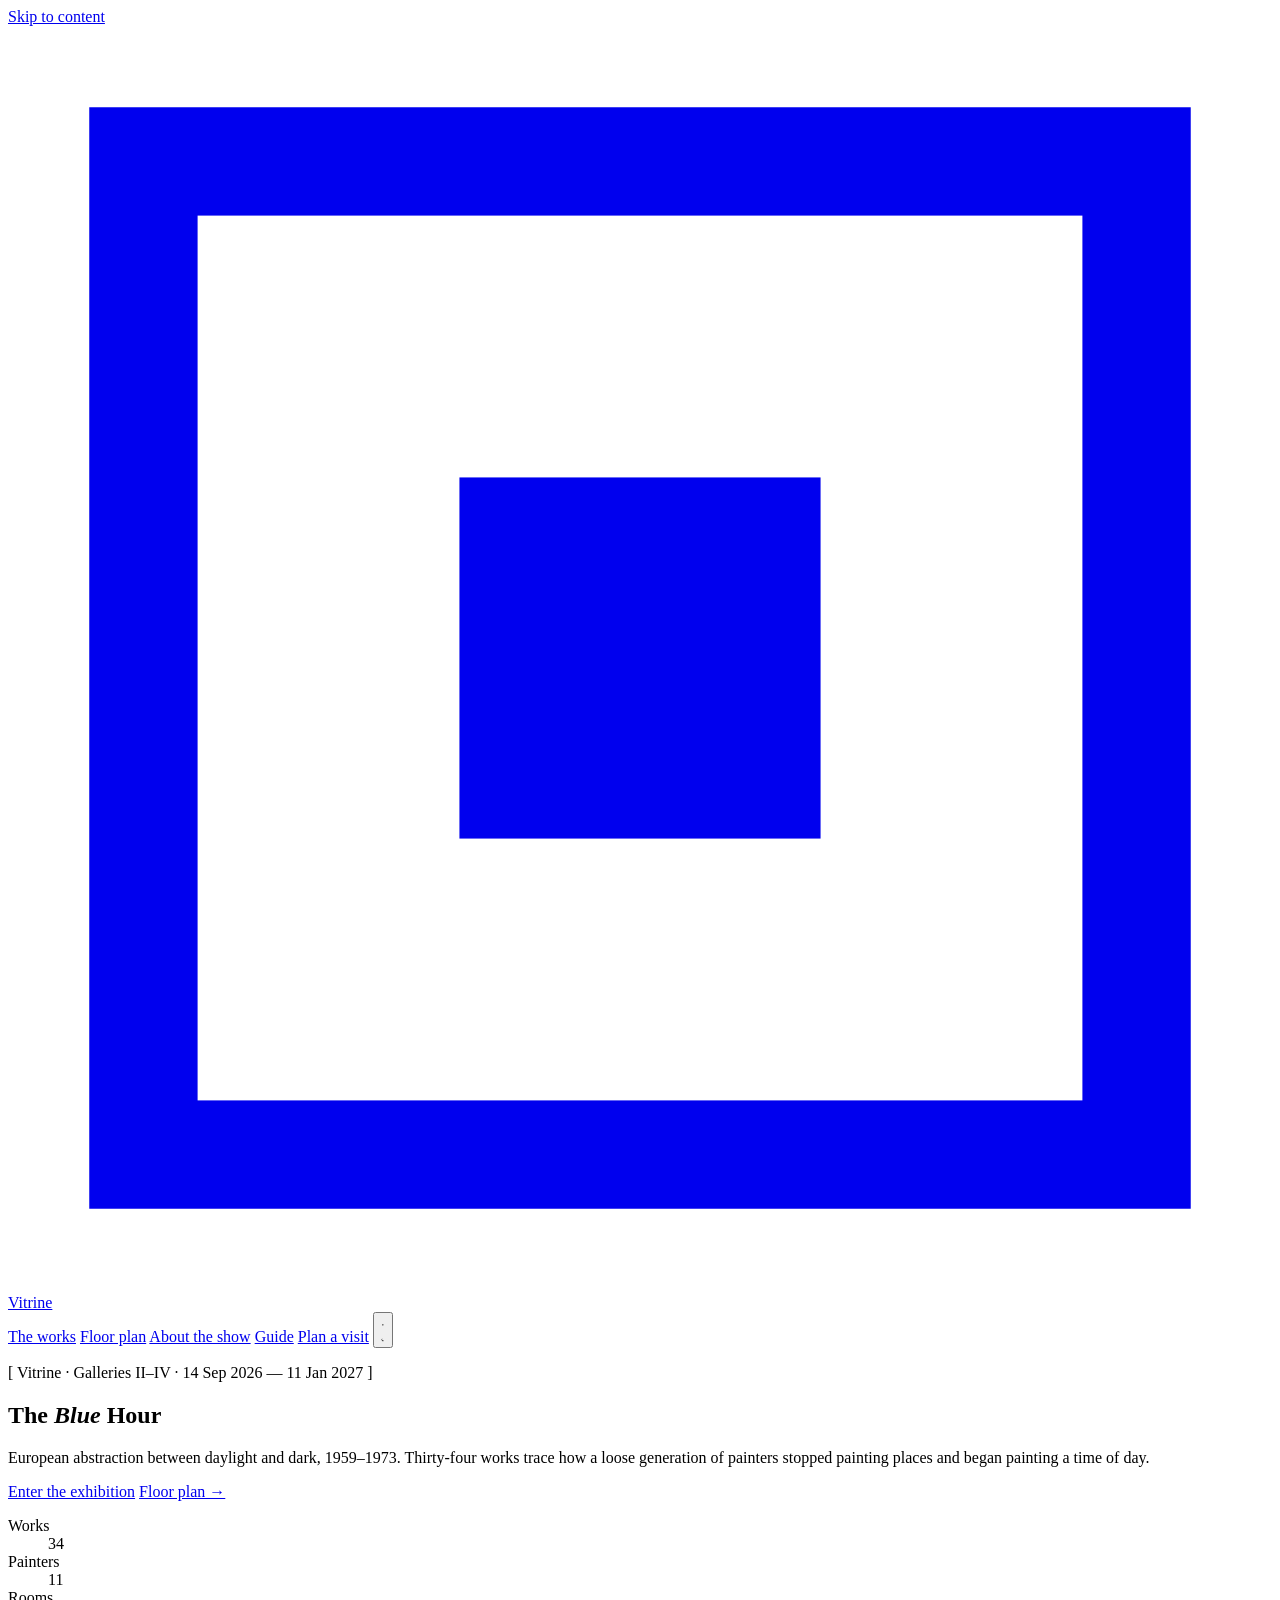
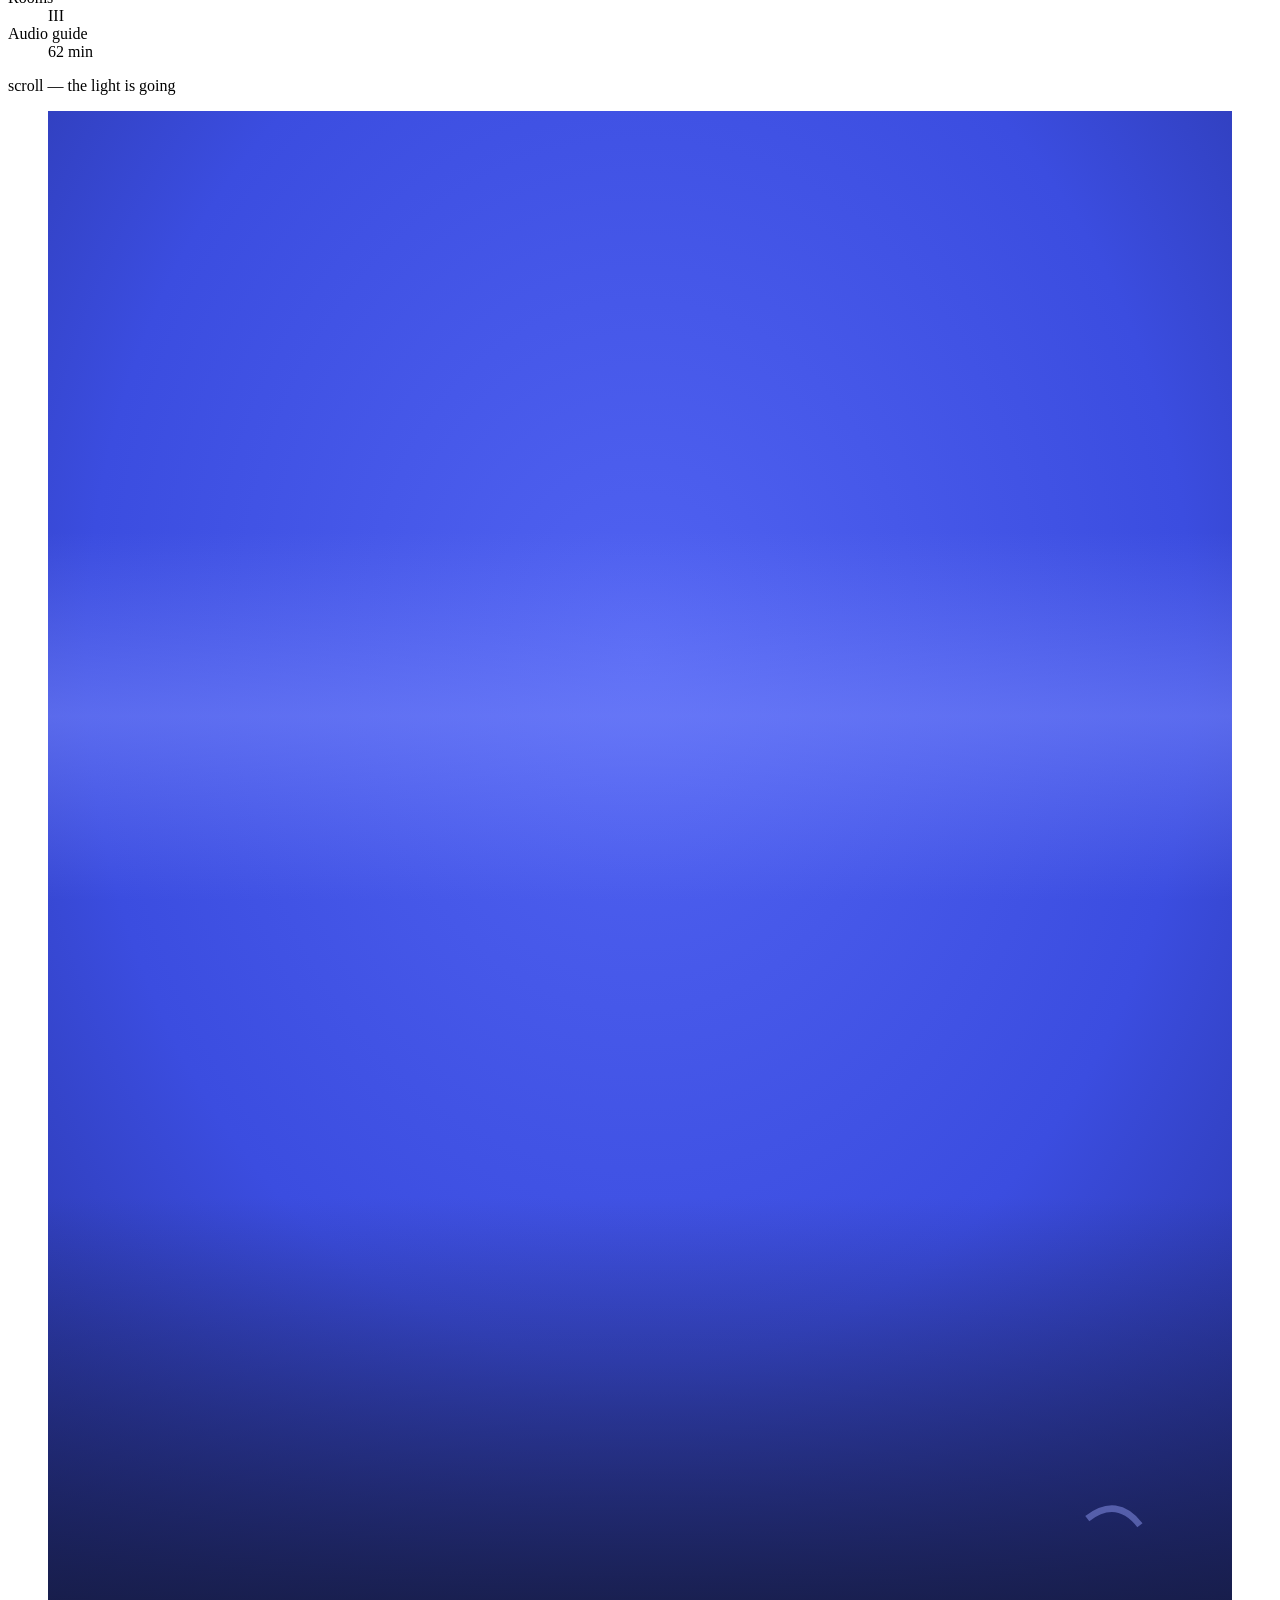
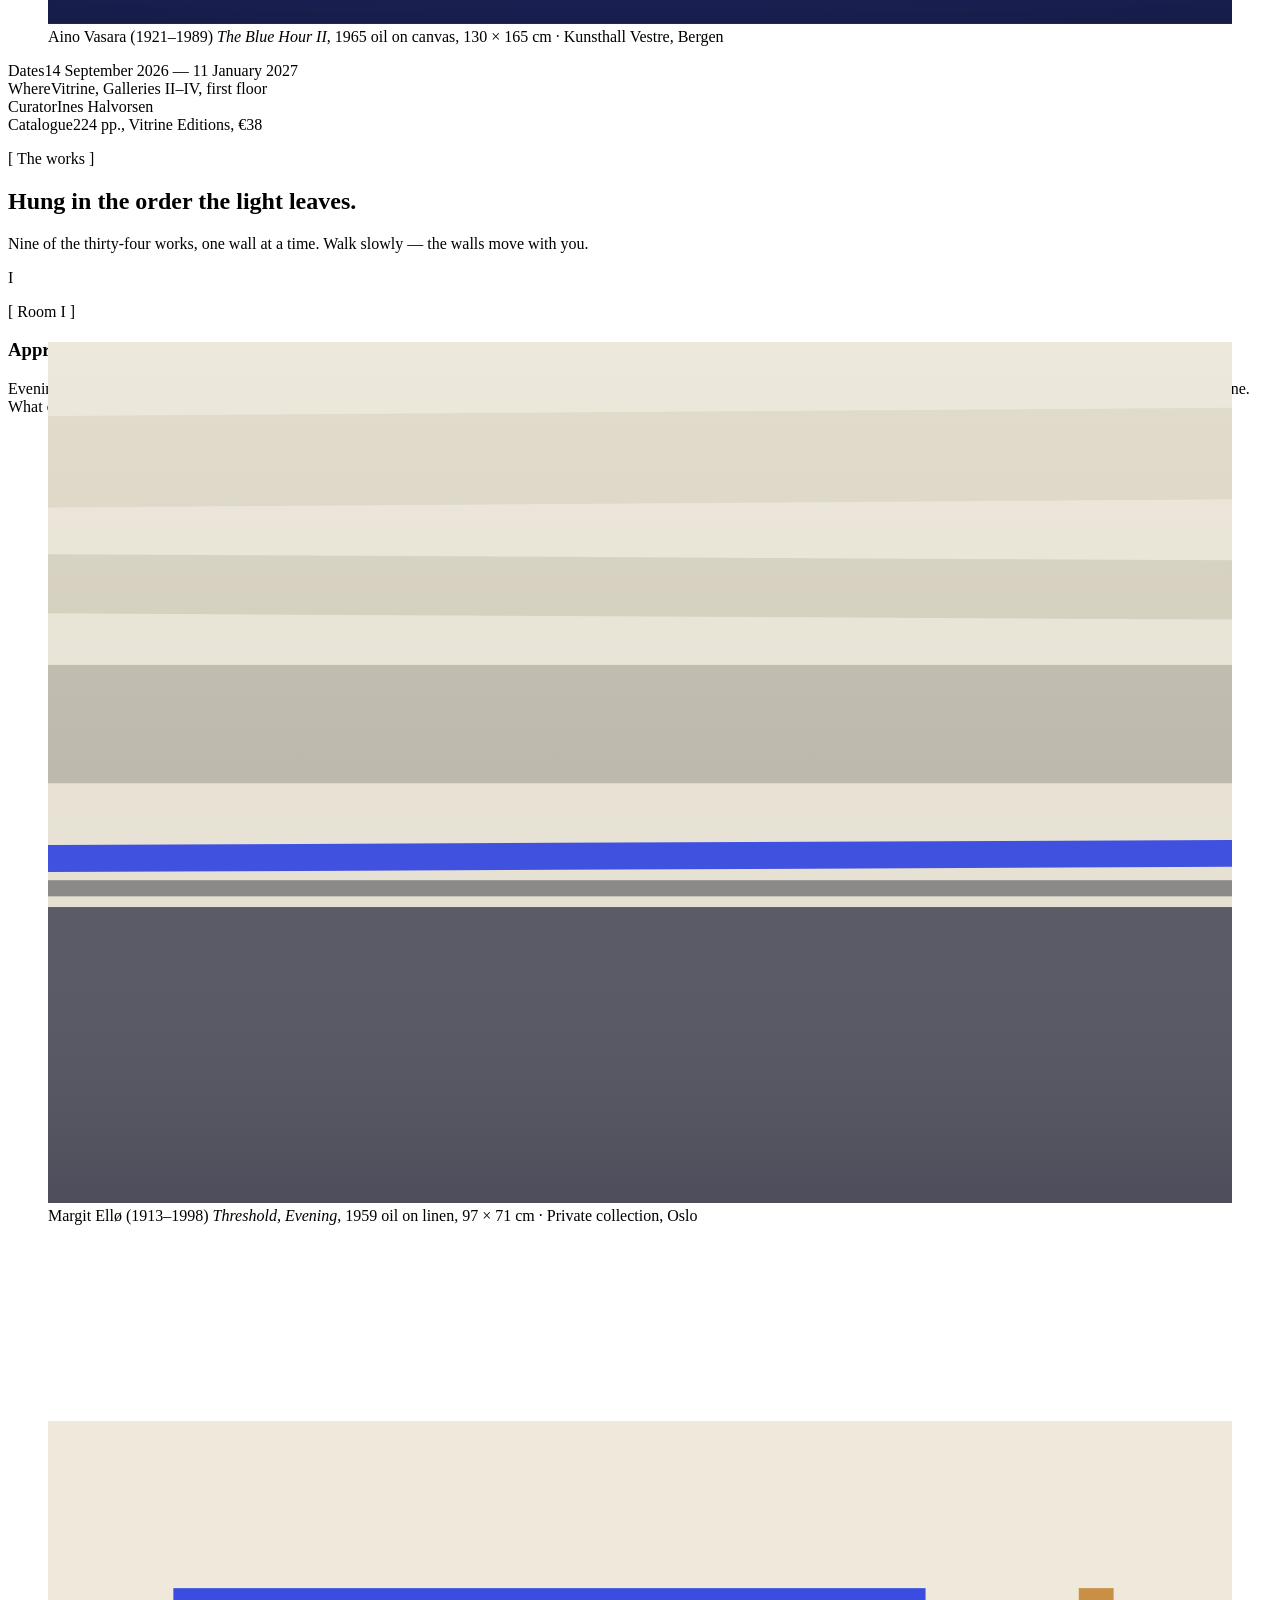
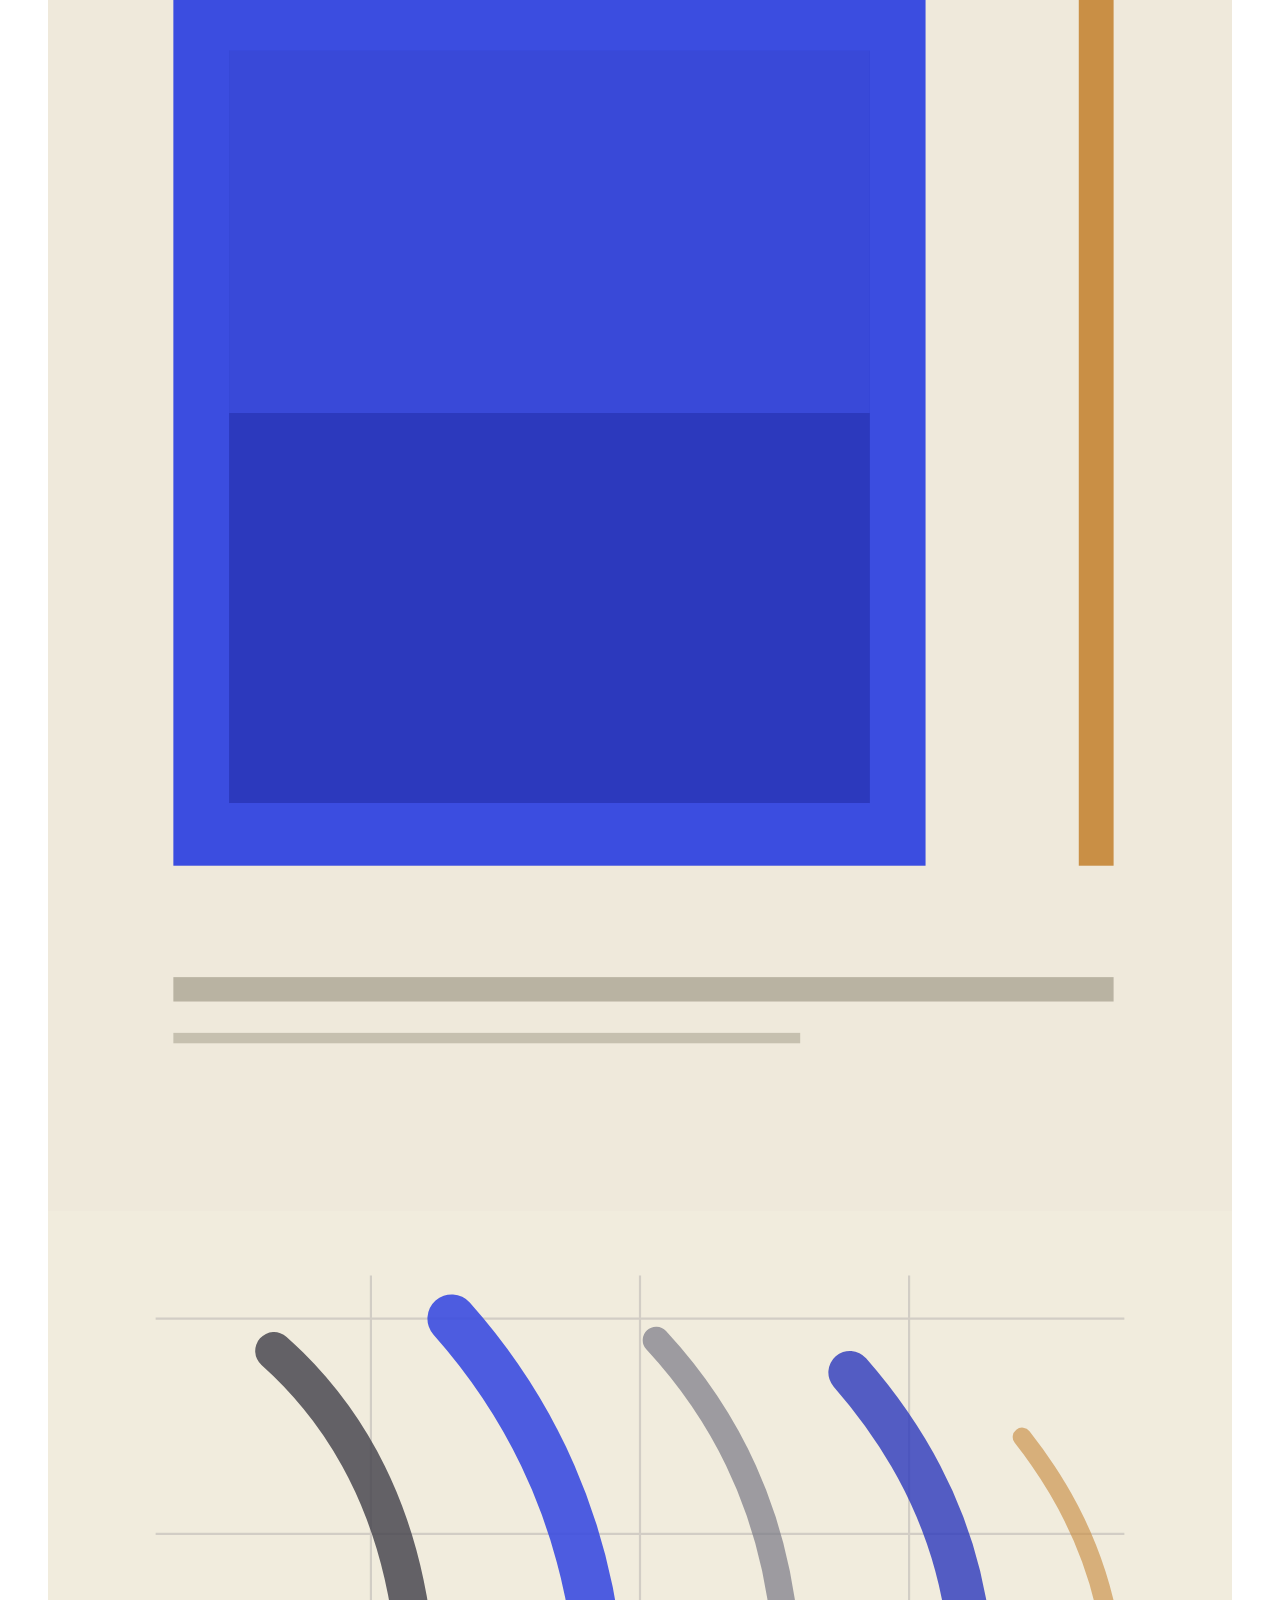
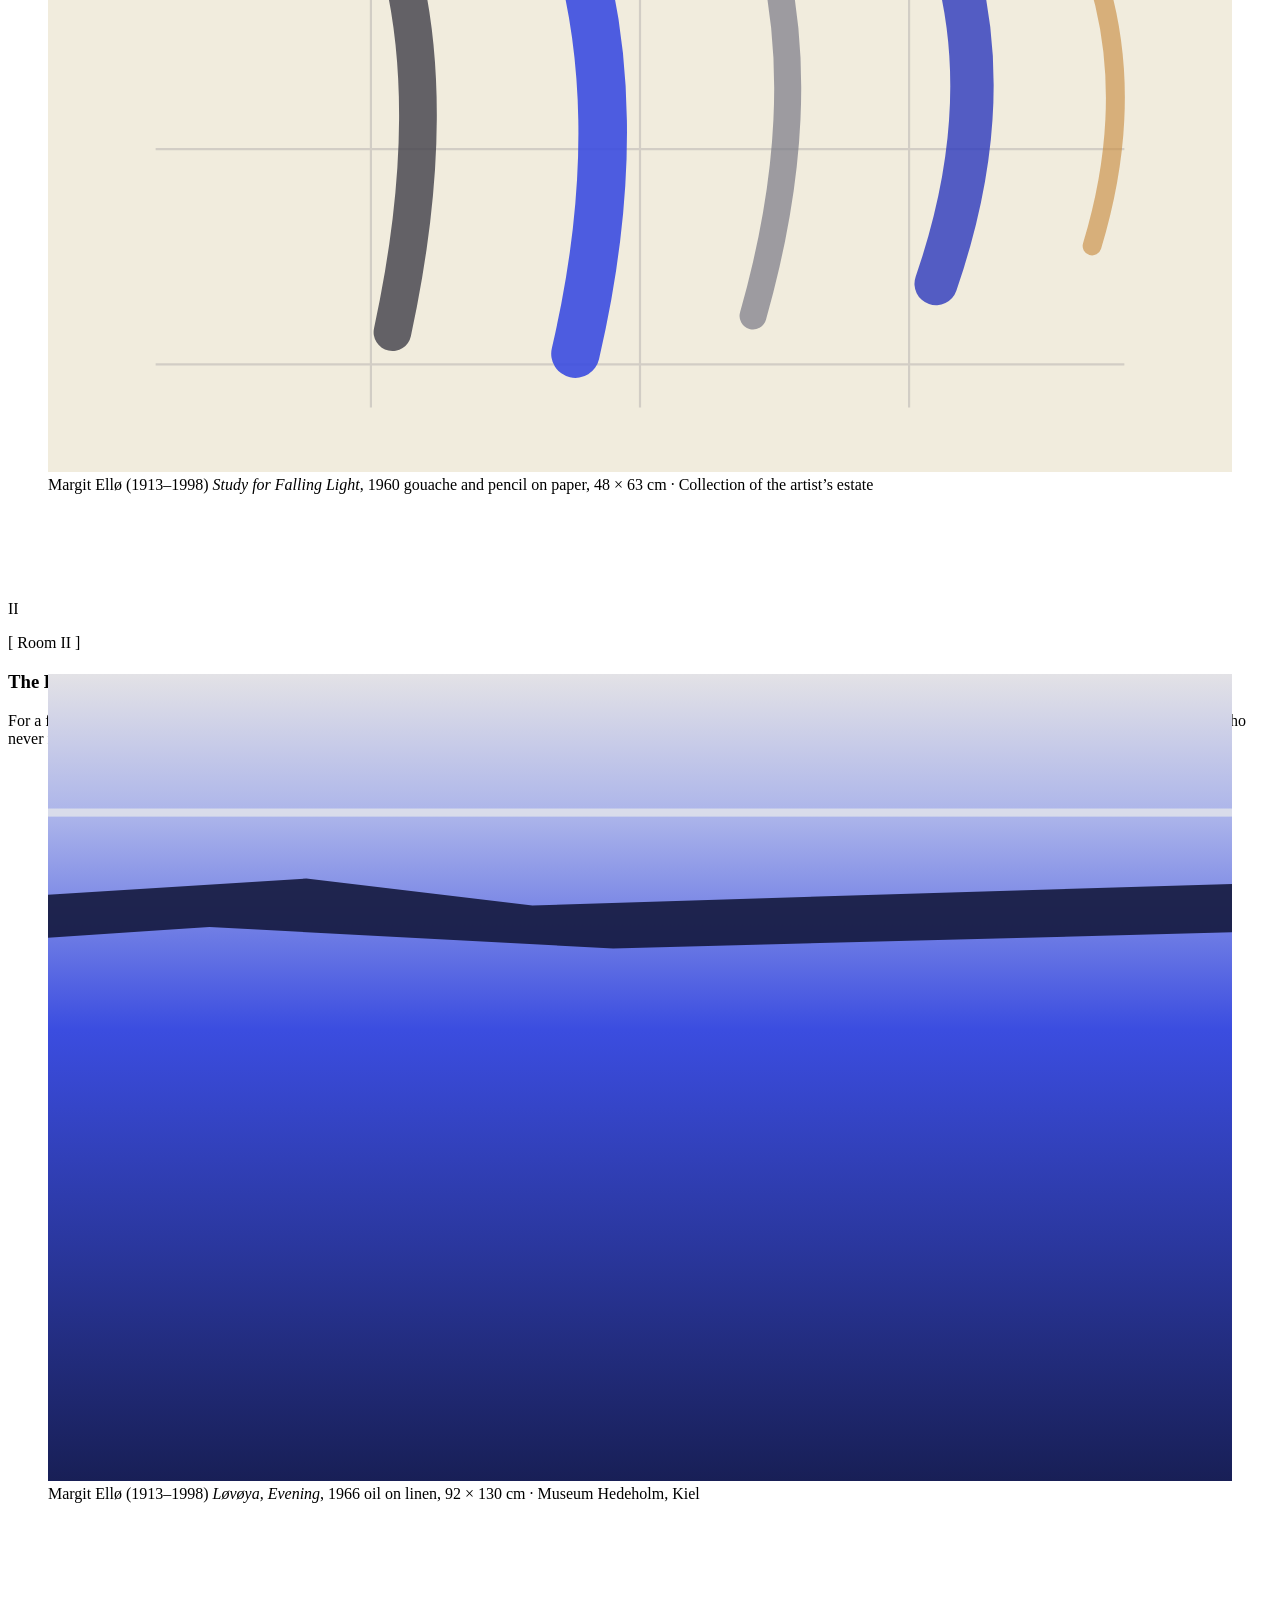
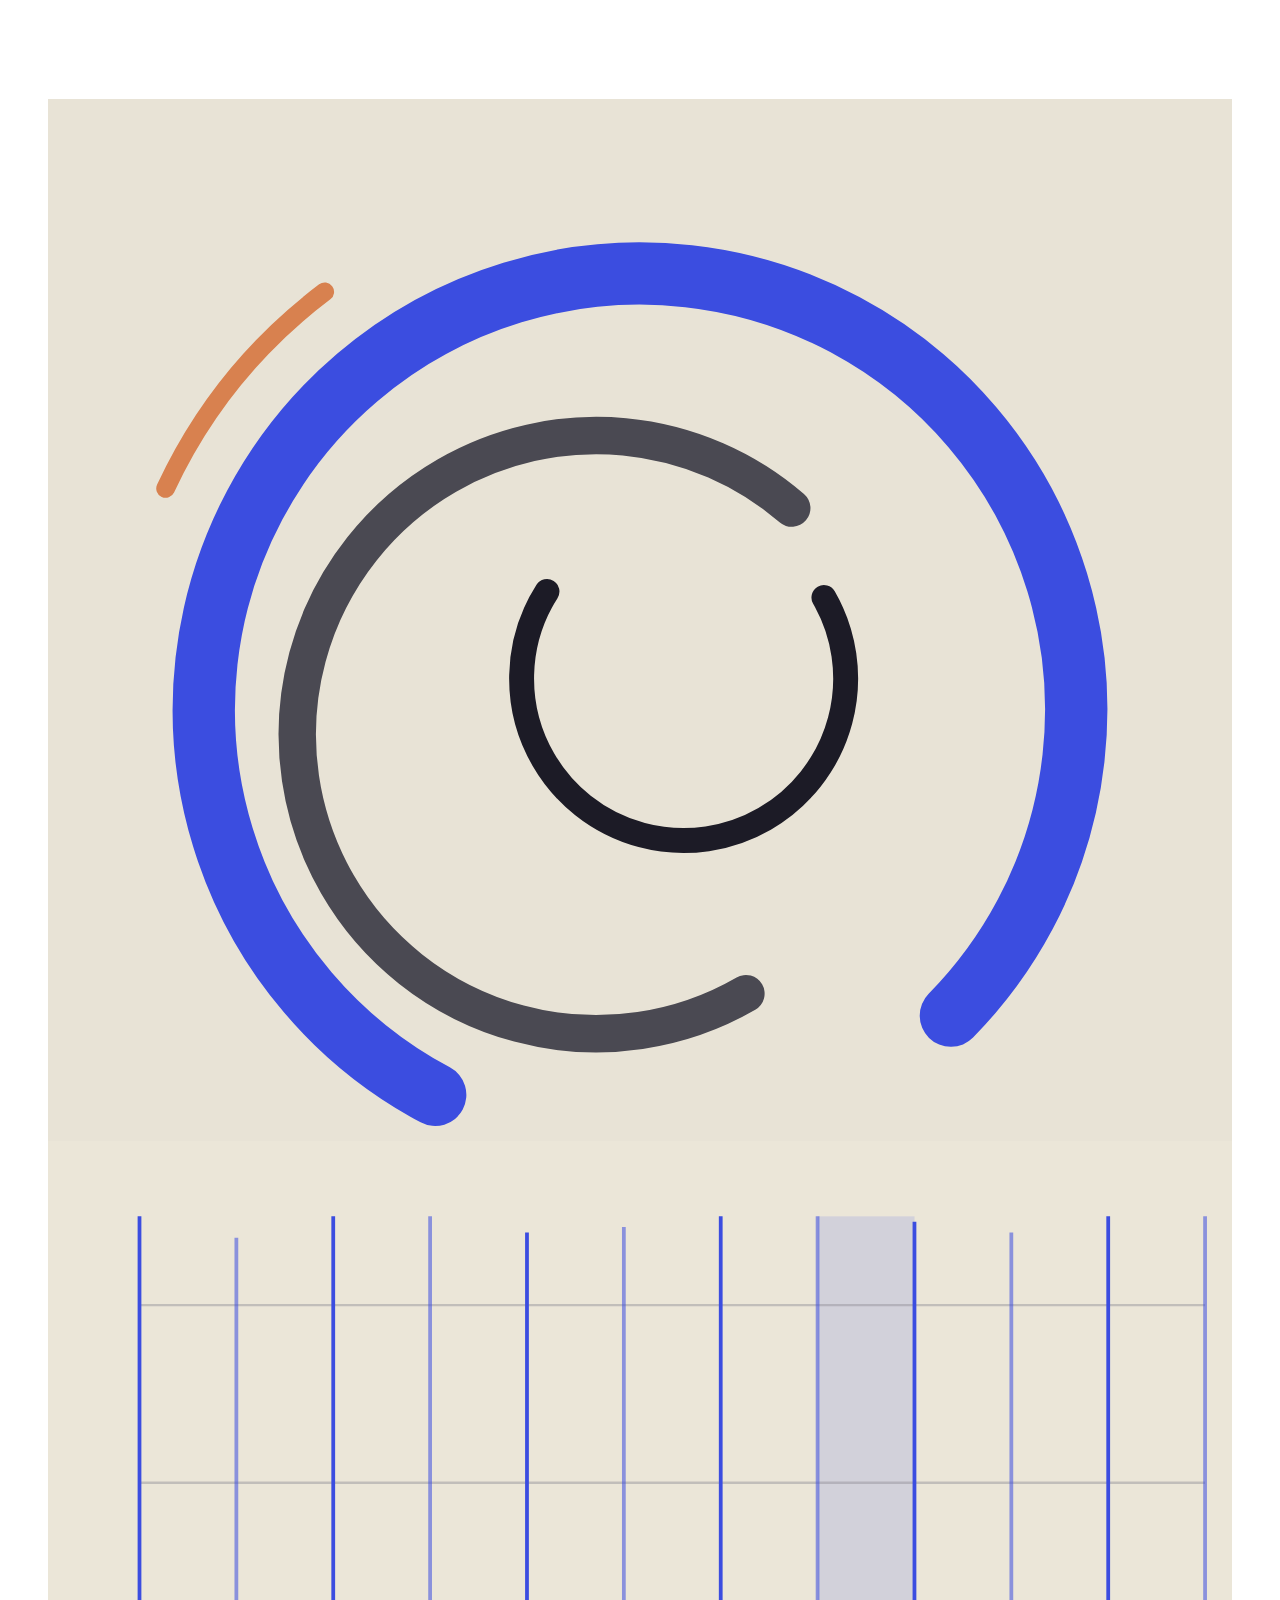
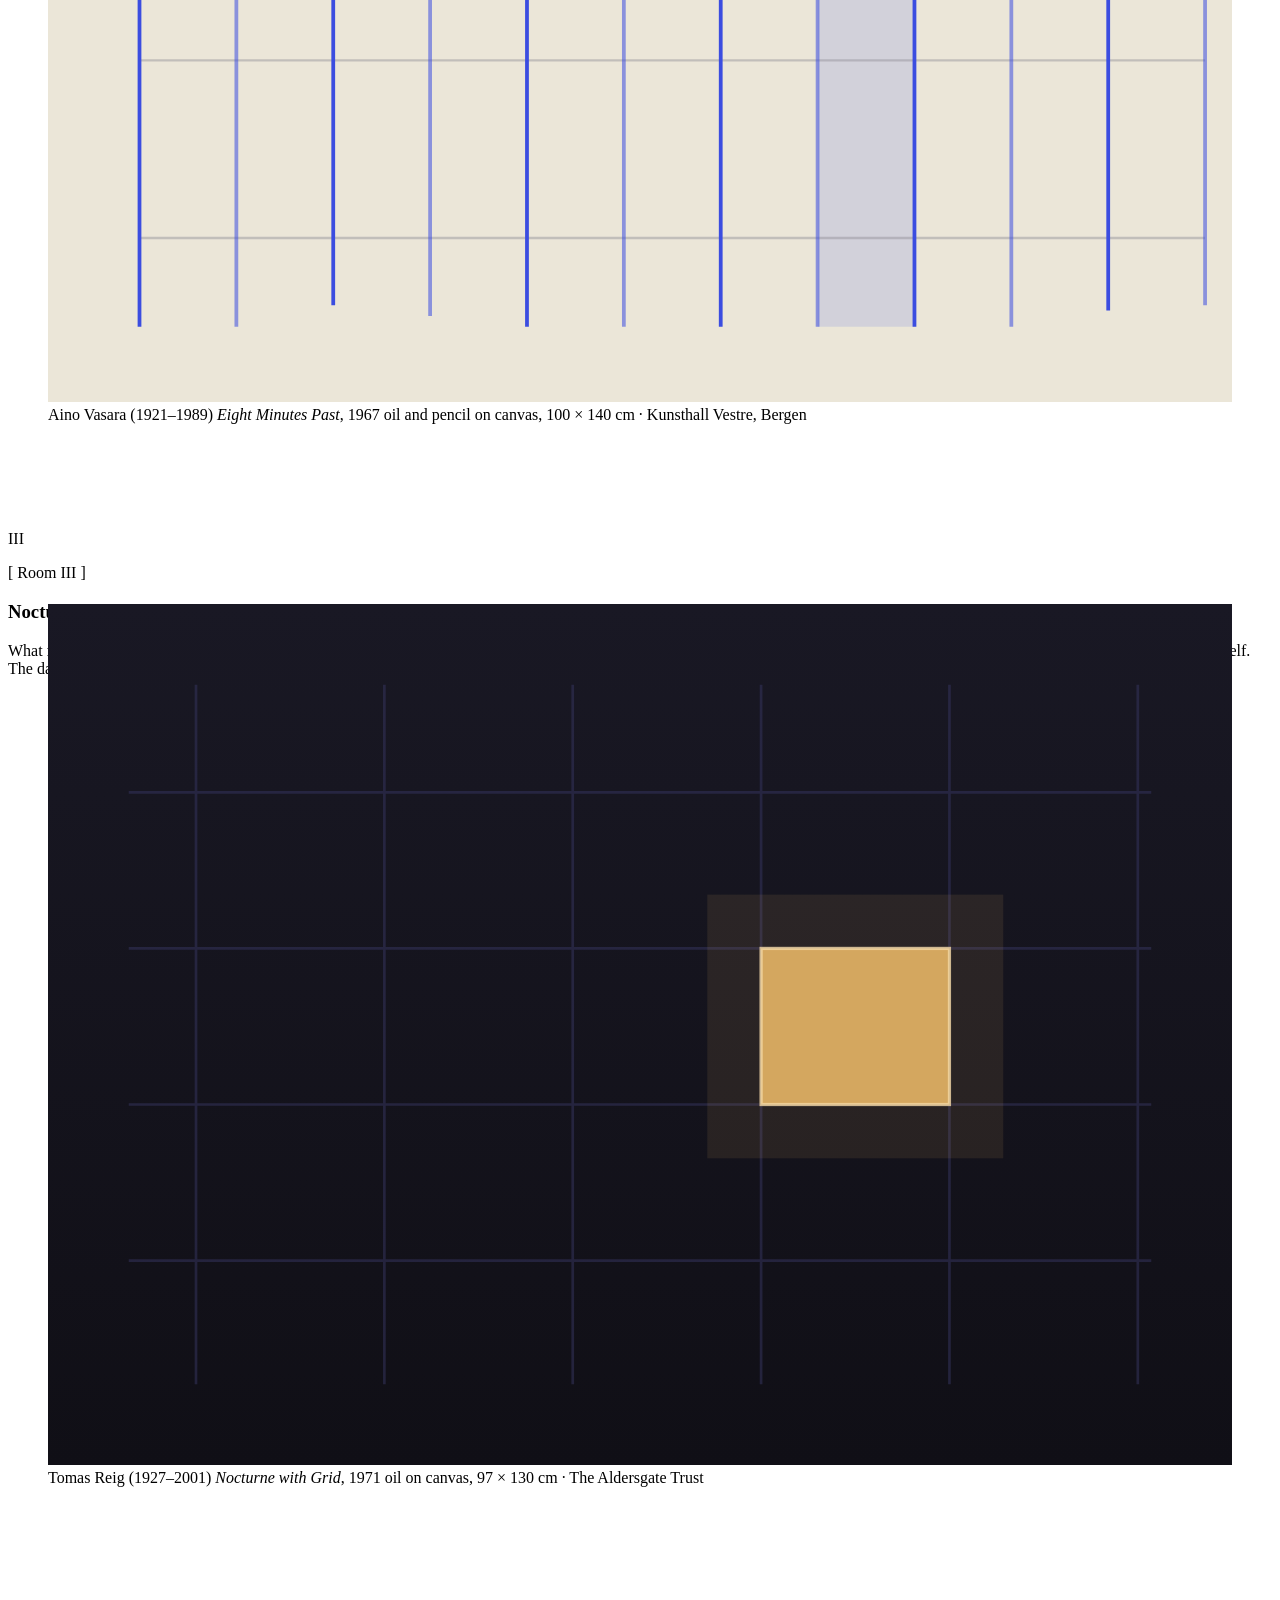
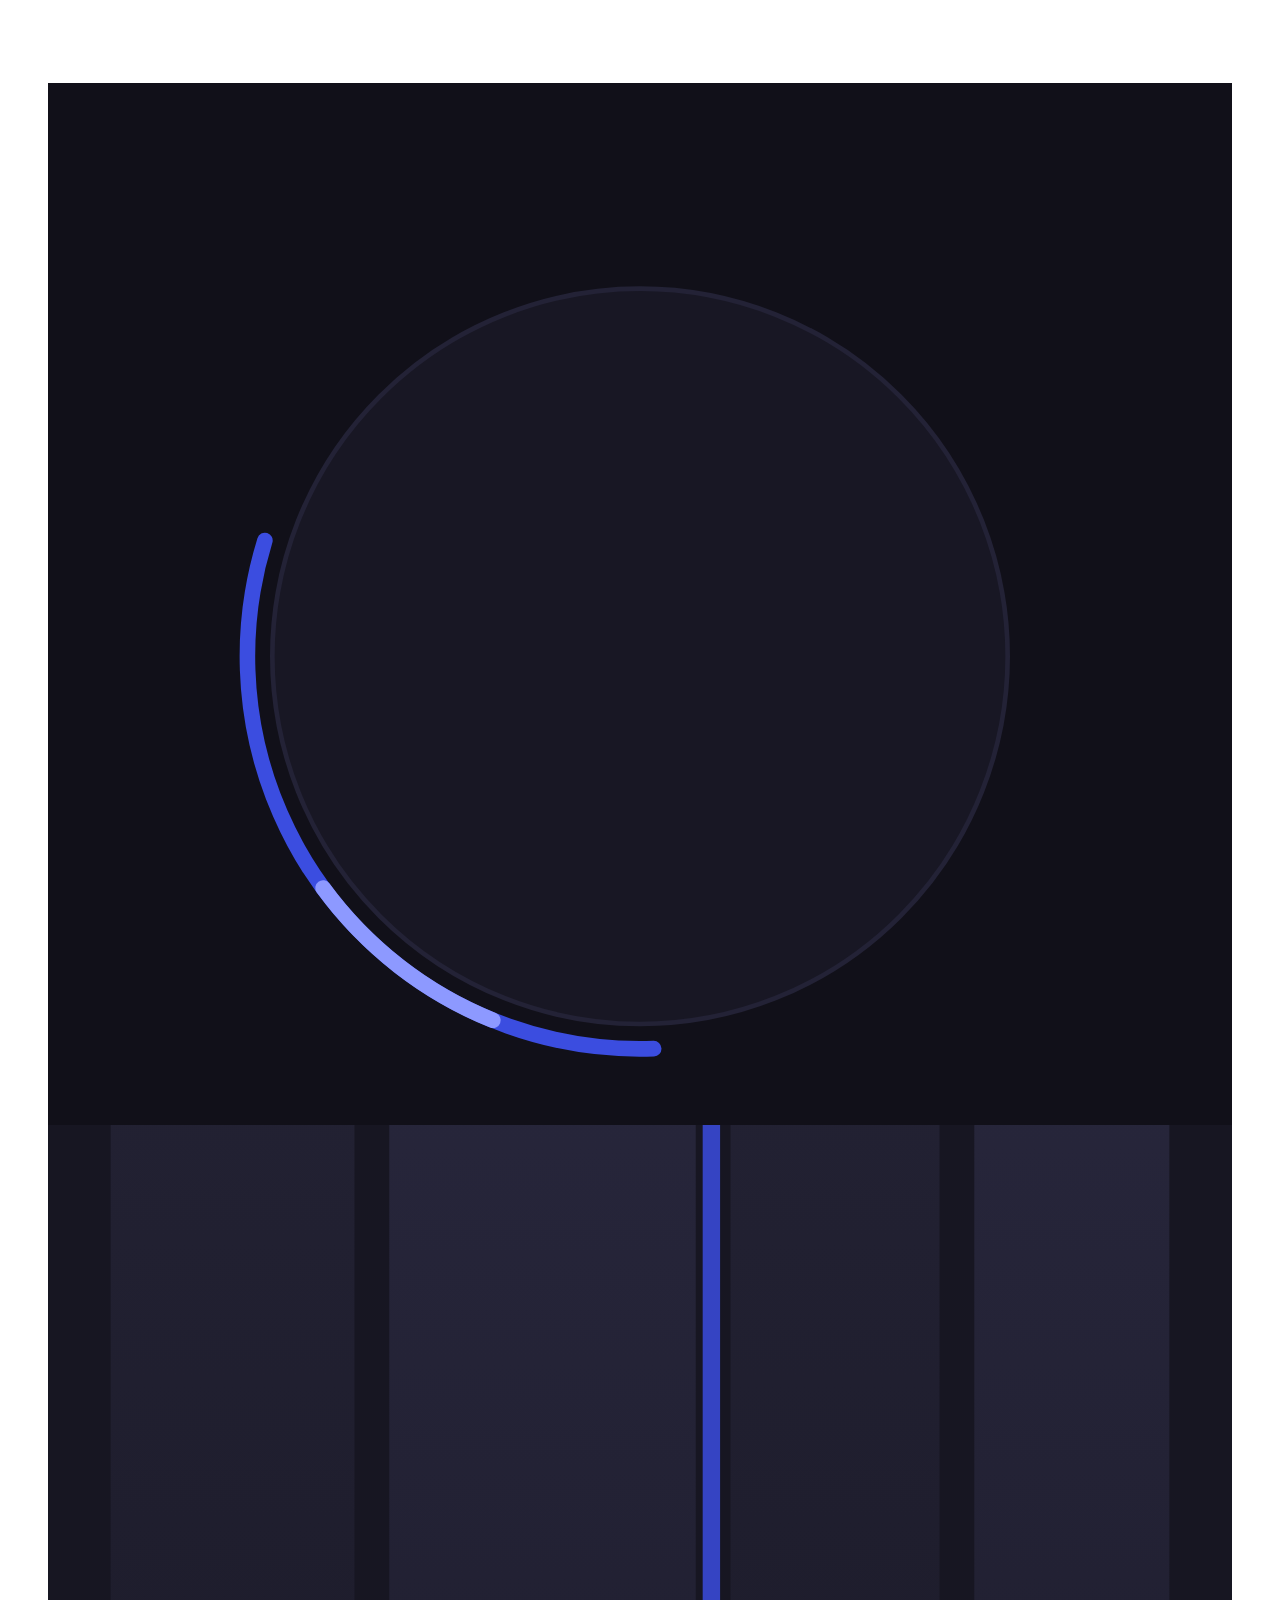
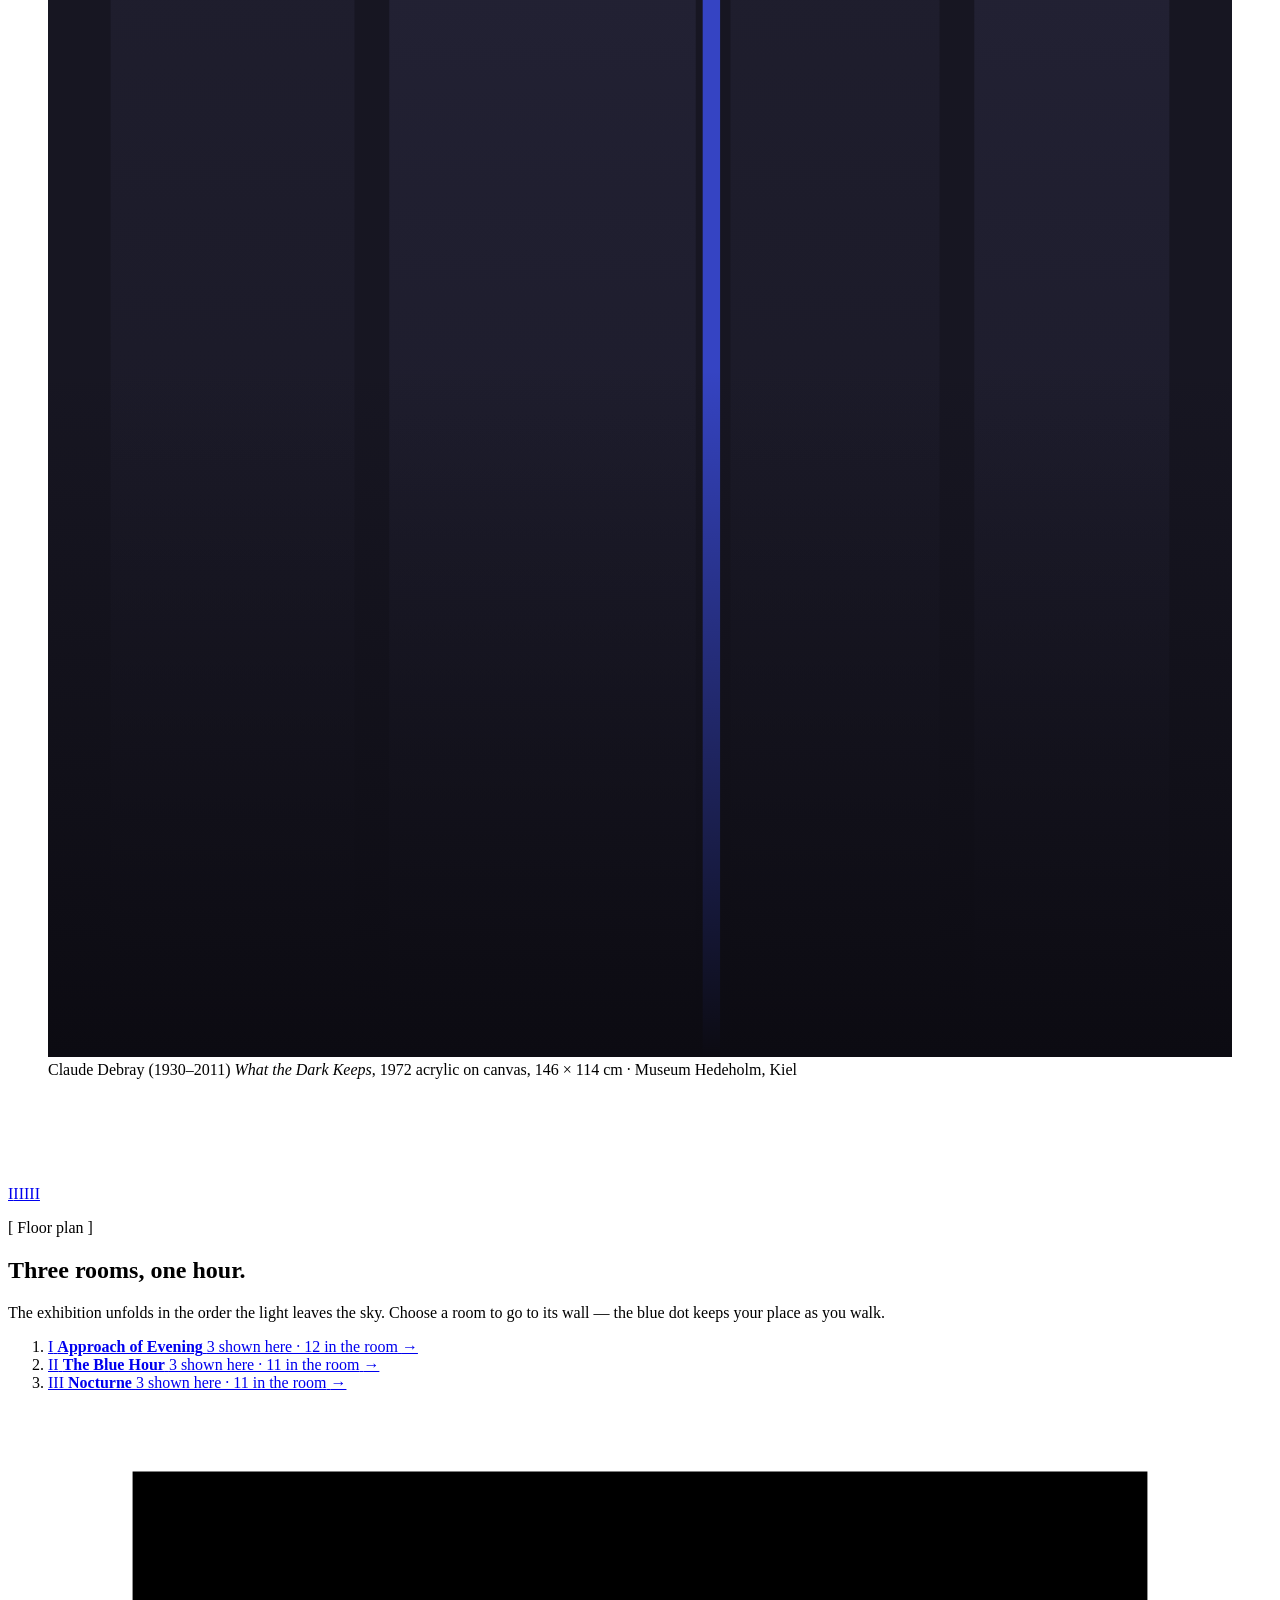
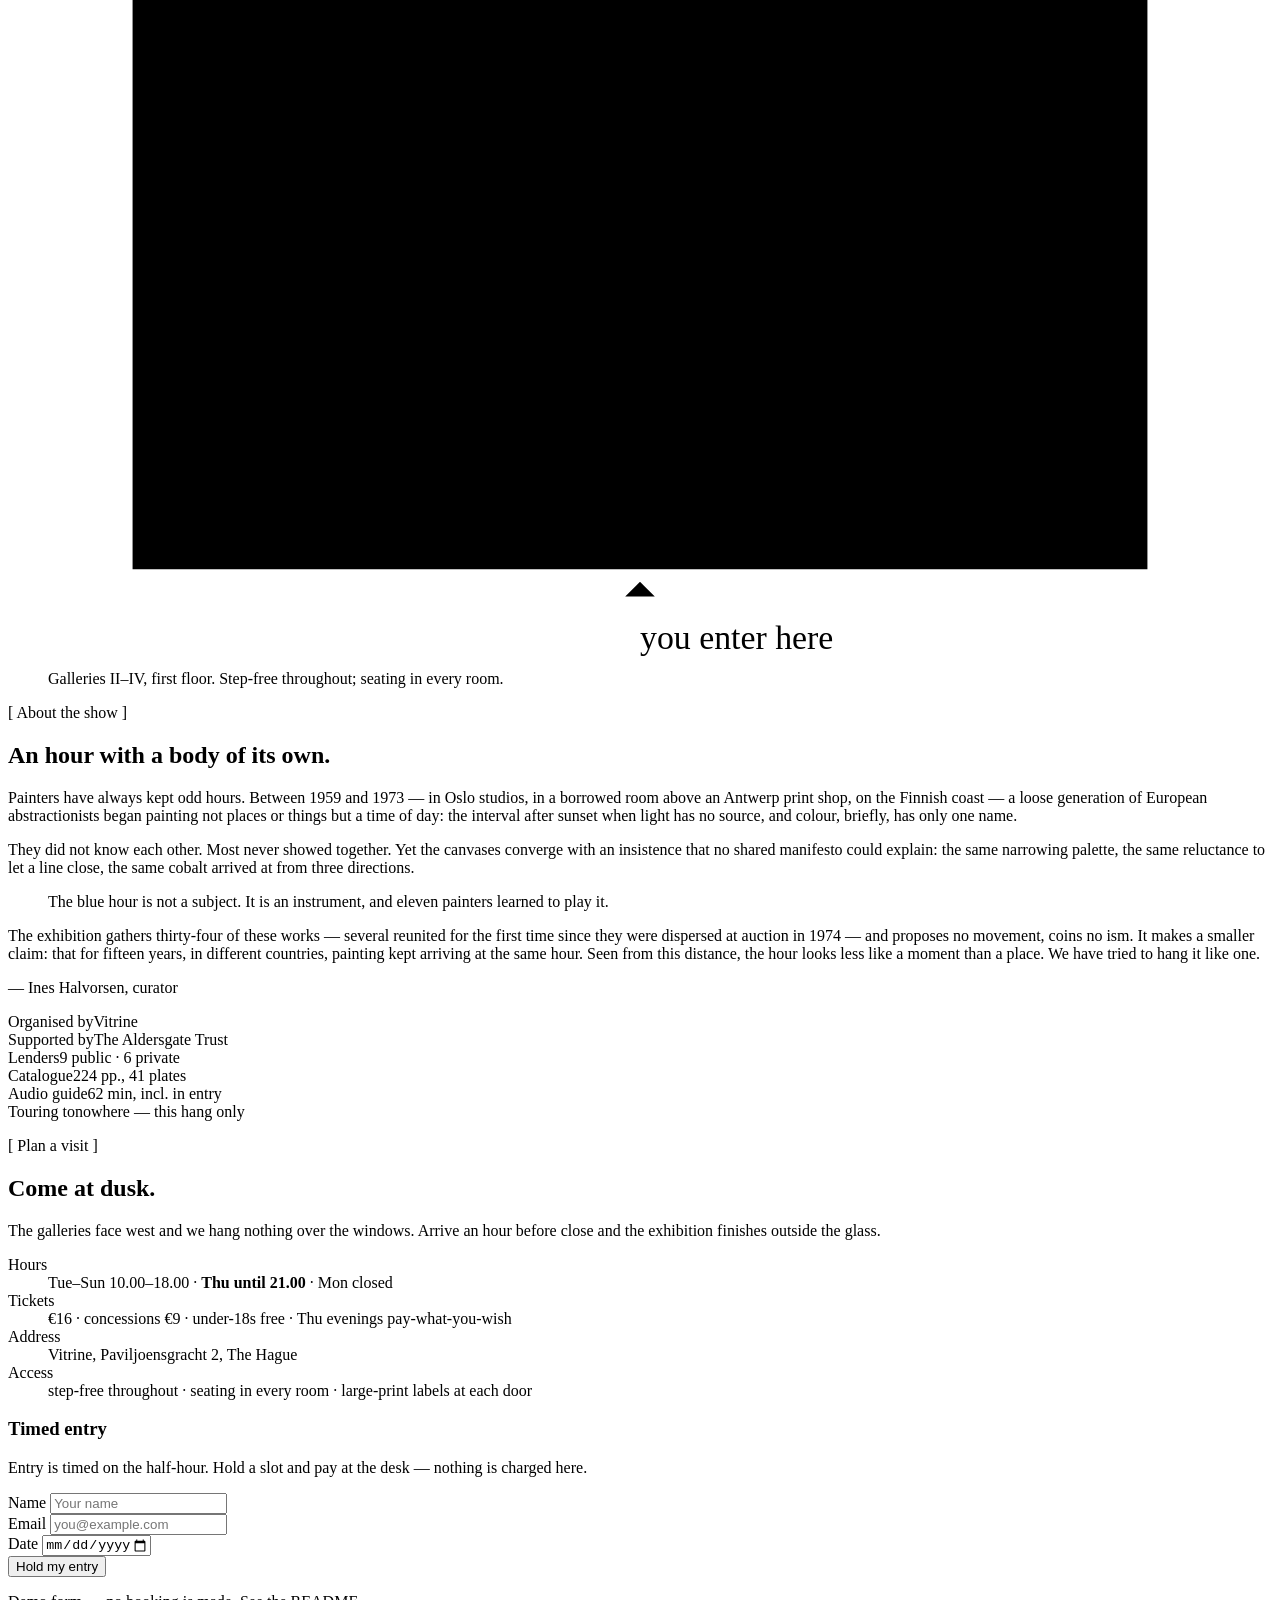
==== commit 975105e9: "update" ====
--- a/docs/index.html
+++ b/docs/index.html
@@ -1,11 +1,11 @@
 <!DOCTYPE html><html lang="en" data-theme="light"> <head><meta charset="utf-8"><meta name="viewport" content="width=device-width, initial-scale=1"><script>
   document.documentElement.classList.add('js');
   try { var t = localStorage.getItem('vitrine-theme'); if (t) document.documentElement.dataset.theme = t; } catch (e) {}
-</script><title>The Blue Hour — an exhibition at Vitrine</title><meta name="description" content="European abstraction between daylight and dark, 1959–1973. Thirty-four works, eleven painters, three rooms. 14 September 2026 — 11 January 2027 at Vitrine."><meta name="theme-color" content="#f5f3ee"><meta name="color-scheme" content="light dark"><meta property="og:title" content="The Blue Hour — an exhibition at Vitrine"><meta property="og:description" content="European abstraction between daylight and dark, 1959–1973. Thirty-four works, eleven painters, three rooms. 14 September 2026 — 11 January 2027 at Vitrine."><link rel="icon" href="data:image/svg+xml,%3Csvg xmlns='http://www.w3.org/2000/svg' viewBox='0 0 32 32'%3E%3Crect x='4' y='4' width='24' height='24' fill='none' stroke='%233b4de0' stroke-width='3'/%3E%3Crect x='11' y='11' width='10' height='10' fill='%233b4de0'/%3E%3C/svg%3E"><link rel="preconnect" href="https://fonts.googleapis.com"><link rel="preconnect" href="https://fonts.gstatic.com" crossorigin><link href="https://fonts.googleapis.com/css2?family=Playfair+Display:ital,wght@0,400;0,500;0,600;1,400;1,500&family=Inter:wght@400;500;600&family=Space+Mono:wght@400;700&display=swap" rel="stylesheet"><link rel="stylesheet" href="/vitrine/_astro/guide.C_KNiSea.css"></head> <body> <div class="film" aria-hidden="true"></div> <a class="skip" href="#main">Skip to content</a> <header class="nav"> <a class="brand" href="/vitrine/" aria-label="Vitrine home"> <svg class="brand-mark" viewBox="0 0 28 28" aria-hidden="true" focusable="false"> <rect x="3" y="3" width="22" height="22" fill="none" stroke="currentColor" stroke-width="2.4"></rect> <rect x="10" y="10" width="8" height="8" fill="currentColor"></rect> </svg> <span class="brand-word">Vitrine</span> </a> <nav class="nav-links" aria-label="Primary"> <a href="#works">The works</a> <a href="#plan">Floor plan</a> <a href="#about">About the show</a> <a href="/vitrine/guide/">Guide</a> <a class="nav-cta" href="#visit">Plan a visit</a> <button id="themeBtn" class="theme-btn" type="button" aria-pressed="false" aria-label="Switch to dark mode" title="Toggle light / dark"> <svg class="ico-sun" viewBox="0 0 24 24" aria-hidden="true"><circle cx="12" cy="12" r="4.5"></circle><g stroke-linecap="round"><path d="M12 2v3M12 19v3M2 12h3M19 12h3M4.9 4.9l2.1 2.1M17 17l2.1 2.1M19.1 4.9L17 7M7 17l-2.1 2.1"></path></g></svg> <svg class="ico-moon" viewBox="0 0 24 24" aria-hidden="true"><path d="M20 14.5A8 8 0 1 1 9.5 4a6.5 6.5 0 0 0 10.5 10.5Z"></path></svg> </button> </nav> </header> <main id="main"> <!-- ============ hero — the title wall ============ --> <section class="hero" aria-labelledby="hero-title"> <div class="hero-grid"> <div class="hero-copy"> <p class="eyebrow mono">[ Vitrine · Galleries II–IV · 14 Sep 2026 — 11 Jan 2027 ]</p> <h1 id="hero-title" class="hero-title"> <span class="line"><span>The <em>Blue</em></span></span> <span class="line"><span>Hour</span></span> </h1> <p class="hero-sub">European abstraction between daylight and dark, 1959–1973.
+</script><title>The Blue Hour — an exhibition at Vitrine</title><meta name="description" content="European abstraction between daylight and dark, 1959–1973. Thirty-four works, eleven painters, three rooms. 14 September 2026 — 11 January 2027 at Vitrine."><meta name="theme-color" content="#f5f3ee"><meta name="color-scheme" content="light dark"><meta property="og:title" content="The Blue Hour — an exhibition at Vitrine"><meta property="og:description" content="European abstraction between daylight and dark, 1959–1973. Thirty-four works, eleven painters, three rooms. 14 September 2026 — 11 January 2027 at Vitrine."><link rel="icon" href="data:image/svg+xml,%3Csvg xmlns='http://www.w3.org/2000/svg' viewBox='0 0 32 32'%3E%3Crect x='4' y='4' width='24' height='24' fill='none' stroke='%233b4de0' stroke-width='3'/%3E%3Crect x='11' y='11' width='10' height='10' fill='%233b4de0'/%3E%3C/svg%3E"><link rel="preconnect" href="https://fonts.googleapis.com"><link rel="preconnect" href="https://fonts.gstatic.com" crossorigin><link href="https://fonts.googleapis.com/css2?family=Playfair+Display:ital,wght@0,400;0,500;0,600;1,400;1,500&family=Inter:wght@400;500;600&family=Space+Mono:wght@400;700&display=swap" rel="stylesheet"><link rel="stylesheet" href="/vitrine/_astro/guide.DTdV4DMV.css"></head> <body> <div class="film" aria-hidden="true"></div> <a class="skip" href="#main">Skip to content</a> <header class="nav"> <a class="brand" href="/vitrine/" aria-label="Vitrine home"> <svg class="brand-mark" viewBox="0 0 28 28" aria-hidden="true" focusable="false"> <rect x="3" y="3" width="22" height="22" fill="none" stroke="currentColor" stroke-width="2.4"></rect> <rect x="10" y="10" width="8" height="8" fill="currentColor"></rect> </svg> <span class="brand-word">Vitrine</span> </a> <nav class="nav-links" aria-label="Primary"> <a href="#works">The works</a> <a href="#plan">Floor plan</a> <a href="#about">About the show</a> <a href="/vitrine/guide/">Guide</a> <a class="nav-cta" href="#visit">Plan a visit</a> <button id="themeBtn" class="theme-btn" type="button" aria-pressed="false" aria-label="Switch to dark mode" title="Toggle light / dark"> <svg class="ico-sun" viewBox="0 0 24 24" aria-hidden="true"><circle cx="12" cy="12" r="4.5"></circle><g stroke-linecap="round"><path d="M12 2v3M12 19v3M2 12h3M19 12h3M4.9 4.9l2.1 2.1M17 17l2.1 2.1M19.1 4.9L17 7M7 17l-2.1 2.1"></path></g></svg> <svg class="ico-moon" viewBox="0 0 24 24" aria-hidden="true"><path d="M20 14.5A8 8 0 1 1 9.5 4a6.5 6.5 0 0 0 10.5 10.5Z"></path></svg> </button> </nav> </header> <main id="main"> <!-- ============ hero — the title wall ============ --> <section class="hero" aria-labelledby="hero-title"> <div class="hero-grid"> <div class="hero-copy"> <p class="eyebrow mono">[ Vitrine · Galleries II–IV · 14 Sep 2026 — 11 Jan 2027 ]</p> <h1 id="hero-title" class="hero-title"> <span class="line"><span>The <em>Blue</em></span></span> <span class="line"><span>Hour</span></span> </h1> <p class="hero-sub">European abstraction between daylight and dark, 1959–1973.
           Thirty-four works trace how a loose generation of painters stopped painting
           places and began painting a time of day.</p> <div class="hero-actions"> <a class="btn btn-primary" href="#works">Enter the exhibition</a> <a class="btn btn-ghost" href="#plan">Floor plan →</a> </div> <dl class="hero-facts"> <div><dt class="mono">Works</dt><dd><span class="c-num" data-to="34">34</span></dd></div> <div><dt class="mono">Painters</dt><dd><span class="c-num" data-to="11">11</span></dd></div> <div><dt class="mono">Rooms</dt><dd>III</dd></div> <div><dt class="mono">Audio guide</dt><dd><span class="c-num" data-to="62">62</span> min</dd></div> </dl> <p class="hero-scroll mono" aria-hidden="true">scroll — the light is going</p> </div> <div class="hero-side"> <figure class="work"> <div class="frame"><svg viewBox="0 0 360 460" role="img" aria-label="Abstract painting: a tall field of cobalt blue, brighter at its heart, sinking to near-black at the base — a sky with no source of light."><defs><radialGradient id="g-field" cx="50%" cy="36%" r="85%"><stop offset="0" stop-color="#5163f2"></stop><stop offset=".55" stop-color="#3b4de0"></stop><stop offset="1" stop-color="#232e91"></stop></radialGradient><linearGradient id="g-field-band" x1="0" y1="0" x2="0" y2="1"><stop offset="0" stop-color="#7b8afd" stop-opacity="0"></stop><stop offset=".5" stop-color="#7b8afd" stop-opacity=".5"></stop><stop offset="1" stop-color="#7b8afd" stop-opacity="0"></stop></linearGradient><linearGradient id="g-field-base" x1="0" y1="0" x2="0" y2="1"><stop offset="0" stop-color="#151a3e" stop-opacity="0"></stop><stop offset="1" stop-color="#151a3e" stop-opacity=".9"></stop></linearGradient></defs><rect width="360" height="460" fill="url(#g-field)"></rect><rect y="128" width="360" height="112" fill="url(#g-field-band)"></rect><rect y="330" width="360" height="130" fill="url(#g-field-base)"></rect><path d="M316 428 q9 -7 16 2" stroke="#9aa4ff" stroke-width="2" fill="none" opacity=".45"></path></svg></div> <figcaption class="plaque"> <span class="plaque-artist mono">Aino Vasara (1921–1989)</span> <span class="plaque-title"><i>The Blue Hour II</i>, 1965</span> <span class="plaque-medium mono">oil on canvas, 130 × 165 cm · Kunsthall Vestre, Bergen</span> </figcaption> </figure> <aside class="wall-label reveal" aria-label="Exhibition details"> <div class="wl-row"><span class="mono">Dates</span><span>14 September 2026 — 11 January 2027</span></div> <div class="wl-row"><span class="mono">Where</span><span>Vitrine, Galleries II–IV, first floor</span></div> <div class="wl-row"><span class="mono">Curator</span><span>Ines Halvorsen</span></div> <div class="wl-row"><span class="mono">Catalogue</span><span>224 pp., Vitrine Editions, €38</span></div> </aside> </div> </div> </section> <!-- ============ the works — parallax walls ============ --> <section id="works" class="works" aria-labelledby="works-h"> <div class="wrap works-grid"> <div class="works-main"> <div class="sec-head"> <p class="kicker mono reveal">[ The works ]</p> <h2 id="works-h" class="reveal">Hung in the order the light leaves.</h2> <p class="lede reveal">Nine of the thirty-four works, one wall at a time.
-            Walk slowly — the walls move with you.</p> </div> <article id="room-i" class="room" aria-labelledby="room-i-h"> <span class="room-wm" aria-hidden="true">I</span> <header class="room-head"> <p class="kicker mono reveal">[ Room I ]</p> <h3 id="room-i-h" class="reveal">Approach of Evening</h3> <p class="wall-text reveal">Evening does not fall. It approaches — along a horizon, up a wall, across a table left in the window. The earliest works in the exhibition still hold the day’s structure: a band, a frame, a ruled line. What changes is the temperature. Watch the greys lean blue.</p> </header> <div class="wall"> <figure class="work" data-depth="0.08"> <div class="frame"><svg viewBox="0 0 440 320" role="img" aria-label="Abstract painting: pale horizontal bands of warm grey stacked like a landscape, sinking to a dark base, with one thin cobalt line low in the frame."><rect width="440" height="320" fill="#e7e2d4"></rect><rect x="-6" y="26" width="452" height="34" fill="#d9d3c2" transform="rotate(-.4 220 43)"></rect><rect x="-6" y="80" width="452" height="22" fill="#cfc9b8" opacity=".85" transform="rotate(.3 220 91)"></rect><rect x="-6" y="120" width="452" height="44" fill="#bdb9ad"></rect><rect x="-6" y="186" width="452" height="10" fill="#3b4de0" transform="rotate(-.25 220 191)"></rect><rect x="-6" y="200" width="452" height="6" fill="#3d3c47" opacity=".55"></rect><rect x="-6" y="210" width="452" height="110" fill="#565563"></rect><rect width="440" height="320" fill="url(#g-bands)"></rect><defs><linearGradient id="g-bands" x1="0" y1="0" x2="0" y2="1"><stop offset="0" stop-color="#fffdf4" stop-opacity=".22"></stop><stop offset=".5" stop-color="#fffdf4" stop-opacity="0"></stop><stop offset="1" stop-color="#23222c" stop-opacity=".16"></stop></linearGradient></defs></svg></div> <figcaption class="plaque"> <span class="plaque-artist mono">Margit Ellø (1913–1998)</span> <span class="plaque-title"><i>Threshold, Evening</i>, 1959</span> <span class="plaque-medium mono">oil on linen, 97 × 71 cm · Private collection, Oslo</span>  </figcaption> </figure><figure class="work work--p" data-depth="-0.035"> <div class="frame"><svg viewBox="0 0 340 440" role="img" aria-label="Abstract painting: a large cobalt rectangle floats on an off-white ground, a deeper blue inside it, with a narrow ochre sliver at the right edge."><rect width="340" height="440" fill="#efe9db"></rect><rect x="36" y="48" width="216" height="252" fill="#3b4de0"></rect><rect x="52" y="66" width="184" height="216" fill="#2c39bd"></rect><rect x="52" y="66" width="184" height="104" fill="#4254ec" opacity=".6"></rect><rect x="296" y="48" width="10" height="252" fill="#c98f45"></rect><rect x="36" y="332" width="270" height="7" fill="#b9b3a2"></rect><rect x="36" y="348" width="180" height="3" fill="#c6c0af"></rect></svg></div> <figcaption class="plaque"> <span class="plaque-artist mono">Tomas Reig (1927–2001)</span> <span class="plaque-title"><i>Window at Six</i>, 1961</span> <span class="plaque-medium mono">oil on panel, 88 × 68 cm · The Aldersgate Trust</span> <span class="plaque-note mono">first public loan</span> </figcaption> </figure><figure class="work" data-depth="0.045"> <div class="frame"><svg viewBox="0 0 440 320" role="img" aria-label="Work on paper: five broad brushstrokes in grey, cobalt and ochre curve downward across a faint pencil grid, like light dropping through the day."><rect width="440" height="320" fill="#f1ecdd"></rect><g stroke="#8f8c94" stroke-width=".8" opacity=".32" fill="none"><path d="M40 40 H400 M40 120 H400 M40 200 H400 M40 280 H400 M120 24 V296 M220 24 V296 M320 24 V296"></path></g><g fill="none" stroke-linecap="round"><path d="M84 52 Q160 120 128 268" stroke="#4a4952" stroke-width="14" opacity=".85"></path><path d="M150 40 Q230 130 196 276" stroke="#3b4de0" stroke-width="18" opacity=".9"></path><path d="M226 48 Q300 128 262 262" stroke="#7a7986" stroke-width="10" opacity=".7"></path><path d="M298 60 Q368 140 330 250" stroke="#2c39bd" stroke-width="16" opacity=".8"></path><path d="M362 84 Q414 150 388 236" stroke="#c98f45" stroke-width="7" opacity=".65"></path></g></svg></div> <figcaption class="plaque"> <span class="plaque-artist mono">Margit Ellø (1913–1998)</span> <span class="plaque-title"><i>Study for Falling Light</i>, 1960</span> <span class="plaque-medium mono">gouache and pencil on paper, 48 × 63 cm · Collection of the artist’s estate</span>  </figcaption> </figure> </div> </article><article id="room-ii" class="room" aria-labelledby="room-ii-h"> <span class="room-wm" aria-hidden="true">II</span> <header class="room-head"> <p class="kicker mono reveal">[ Room II ]</p> <h3 id="room-ii-h" class="reveal">The Blue Hour</h3> <p class="wall-text reveal">For a few minutes the sky is brighter than everything beneath it, and every colour narrows toward one. The paintings in this room were made over eight years, in three countries, by painters who never met. They arrived at the same blue.</p> </header> <div class="wall"> <figure class="work" data-depth="0.075"> <div class="frame"><svg viewBox="0 0 440 300" role="img" aria-label="Abstract painting: a pale strip of sky at the top gives way to a deep cobalt field, a low dark bar of land crossing the seam between them."><defs><linearGradient id="g-hz" x1="0" y1="0" x2="0" y2="1"><stop offset="0" stop-color="#e3e2e6"></stop><stop offset=".18" stop-color="#aab3ea"></stop><stop offset=".44" stop-color="#3b4de0"></stop><stop offset="1" stop-color="#181f56"></stop></linearGradient></defs><rect width="440" height="300" fill="url(#g-hz)"></rect><rect y="50" width="440" height="3" fill="#f2f1ec" opacity=".65"></rect><path d="M0 82 L96 76 L180 86 L440 78 L440 96 L210 102 L60 94 L0 98 Z" fill="#12163a" opacity=".88"></path></svg></div> <figcaption class="plaque"> <span class="plaque-artist mono">Margit Ellø (1913–1998)</span> <span class="plaque-title"><i>Løvøya, Evening</i>, 1966</span> <span class="plaque-medium mono">oil on linen, 92 × 130 cm · Museum Hedeholm, Kiel</span>  </figcaption> </figure><figure class="work" data-depth="-0.035"> <div class="frame"><svg viewBox="0 0 380 380" role="img" aria-label="Abstract painting: three broken circles in cobalt, grey and near-black overlap on a chalky ground, each stopping short of closing; a short orange arc grazes the largest."><rect width="380" height="380" fill="#e8e3d6"></rect><g fill="none" stroke-linecap="round"><circle cx="190" cy="196" r="140" stroke="#3b4de0" stroke-width="20" stroke-dasharray="700 180" transform="rotate(118 190 196)"></circle><circle cx="176" cy="204" r="96" stroke="#4a4952" stroke-width="12" stroke-dasharray="420 183" transform="rotate(60 176 204)"></circle><circle cx="204" cy="186" r="52" stroke="#1c1b26" stroke-width="8" stroke-dasharray="220 107" transform="rotate(-30 204 186)"></circle><circle cx="190" cy="196" r="168" stroke="#d8814f" stroke-width="6" stroke-dasharray="82 974" transform="rotate(205 190 196)"></circle></g></svg></div> <figcaption class="plaque"> <span class="plaque-artist mono">Claude Debray (1930–2011)</span> <span class="plaque-title"><i>Interval</i>, 1966</span> <span class="plaque-medium mono">acrylic on canvas, 120 × 120 cm · Private collection, Brussels</span>  </figcaption> </figure><figure class="work" data-depth="0.045"> <div class="frame"><svg viewBox="0 0 440 320" role="img" aria-label="Abstract painting: a hand-ruled grid of cobalt lines, some stopping short of the edge, with the eighth column washed in a pale blue shadow."><rect width="440" height="320" fill="#ebe6d8"></rect><rect x="286" y="28" width="36" height="264" fill="#3b4de0" opacity=".14"></rect><g stroke="#8f8c94" stroke-width=".9" opacity=".45" fill="none"><path d="M34 61 H430 M34 127 H430 M34 193 H430 M34 259 H430"></path></g><g stroke="#3b4de0" stroke-width="1.4" fill="none"><path d="M34 28 V292 M106 28 V284 M178 34 V292 M250 28 V292 M322 30 V292 M394 28 V286"></path></g><g stroke="#3b4de0" stroke-width="1.4" opacity=".55" fill="none"><path d="M70 36 V292 M142 28 V288 M214 32 V292 M286 28 V292 M358 34 V292 M430 28 V284"></path></g></svg></div> <figcaption class="plaque"> <span class="plaque-artist mono">Aino Vasara (1921–1989)</span> <span class="plaque-title"><i>Eight Minutes Past</i>, 1967</span> <span class="plaque-medium mono">oil and pencil on canvas, 100 × 140 cm · Kunsthall Vestre, Bergen</span>  </figcaption> </figure> </div> </article><article id="room-iii" class="room" aria-labelledby="room-iii-h"> <span class="room-wm" aria-hidden="true">III</span> <header class="room-head"> <p class="kicker mono reveal">[ Room III ]</p> <h3 id="room-iii-h" class="reveal">Nocturne</h3> <p class="wall-text reveal">What remains when the colour goes is not black. The last room is hung lower and lit lower — the works ask for it. Look longer than feels reasonable. The grid surfaces. The ring completes itself. The dark keeps more than it hides.</p> </header> <div class="wall"> <figure class="work" data-depth="0.08"> <div class="frame"><svg viewBox="0 0 440 320" role="img" aria-label="Abstract painting: a near-black field crossed by a faint blue grid; a single cell burns warm amber, like one lit window in a dark street."><defs><linearGradient id="g-ng" x1="0" y1="0" x2="0" y2="1"><stop offset="0" stop-color="#191824"></stop><stop offset="1" stop-color="#100f16"></stop></linearGradient></defs><rect width="440" height="320" fill="url(#g-ng)"></rect><g stroke="#34335c" stroke-width="1" opacity=".55" fill="none"><path d="M55 30 V290 M125 30 V290 M195 30 V290 M265 30 V290 M335 30 V290 M405 30 V290"></path><path d="M30 70 H410 M30 128 H410 M30 186 H410 M30 244 H410"></path></g><rect x="245" y="108" width="110" height="98" fill="#e3b264" opacity=".1"></rect><rect x="265" y="128" width="70" height="58" fill="#e3b264" opacity=".92"></rect><rect x="265" y="128" width="70" height="58" fill="none" stroke="#f4d9a4" stroke-width="1.2" opacity=".8"></rect></svg></div> <figcaption class="plaque"> <span class="plaque-artist mono">Tomas Reig (1927–2001)</span> <span class="plaque-title"><i>Nocturne with Grid</i>, 1971</span> <span class="plaque-medium mono">oil on canvas, 97 × 130 cm · The Aldersgate Trust</span>  </figcaption> </figure><figure class="work" data-depth="-0.035"> <div class="frame"><svg viewBox="0 0 380 380" role="img" aria-label="Abstract painting: a vast dark circle barely separates from a darker ground, rimmed along its lower edge by a thin cobalt arc that brightens at one point."><rect width="380" height="380" fill="#111019"></rect><circle cx="190" cy="184" r="118" fill="#181724"></circle><circle cx="190" cy="184" r="118" fill="none" stroke="#232236" stroke-width="1.5"></circle><g fill="none" stroke-linecap="round"><circle cx="190" cy="184" r="126" stroke="#3b4de0" stroke-width="5" stroke-dasharray="240 552" transform="rotate(88 190 184)"></circle><circle cx="190" cy="184" r="126" stroke="#8d99ff" stroke-width="5" stroke-dasharray="70 722" transform="rotate(112 190 184)"></circle></g></svg></div> <figcaption class="plaque"> <span class="plaque-artist mono">Margit Ellø (1913–1998)</span> <span class="plaque-title"><i>Last Colour</i>, 1973</span> <span class="plaque-medium mono">oil on linen, 110 × 110 cm · Private collection, Oslo</span> <span class="plaque-note mono">the painter’s final canvas</span> </figcaption> </figure><figure class="work work--p" data-depth="0.045"> <div class="frame"><svg viewBox="0 0 340 440" role="img" aria-label="Abstract painting: tall translucent veils of blue-grey hang in a dark field, a single thin seam of cobalt burning between two of them."><defs><linearGradient id="g-veil" x1="0" y1="0" x2="0" y2="1"><stop offset="0" stop-color="#232234" stop-opacity=".9"></stop><stop offset="1" stop-color="#232234" stop-opacity="0"></stop></linearGradient><linearGradient id="g-veil2" x1="0" y1="0" x2="0" y2="1"><stop offset="0" stop-color="#2a2940" stop-opacity=".8"></stop><stop offset="1" stop-color="#2a2940" stop-opacity=".05"></stop></linearGradient><linearGradient id="g-veil-base" x1="0" y1="0" x2="0" y2="1"><stop offset=".55" stop-color="#0e0d14" stop-opacity="0"></stop><stop offset="1" stop-color="#0c0b12"></stop></linearGradient></defs><rect width="340" height="440" fill="#171622"></rect><rect x="18" width="70" height="440" fill="url(#g-veil)"></rect><rect x="98" width="88" height="440" fill="url(#g-veil2)"></rect><rect x="196" width="60" height="440" fill="url(#g-veil)"></rect><rect x="188" width="5" height="440" fill="#3b4de0" opacity=".85"></rect><rect x="266" width="56" height="440" fill="url(#g-veil2)"></rect><rect width="340" height="440" fill="url(#g-veil-base)"></rect></svg></div> <figcaption class="plaque"> <span class="plaque-artist mono">Claude Debray (1930–2011)</span> <span class="plaque-title"><i>What the Dark Keeps</i>, 1972</span> <span class="plaque-medium mono">acrylic on canvas, 146 × 114 cm · Museum Hedeholm, Kiel</span>  </figcaption> </figure> </div> </article> </div> <nav class="room-rail" aria-label="Rooms"> <a class="rail-link mono" href="#room-i" data-room="room-i" aria-label="Room I — Approach of Evening">I</a><a class="rail-link mono" href="#room-ii" data-room="room-ii" aria-label="Room II — The Blue Hour">II</a><a class="rail-link mono" href="#room-iii" data-room="room-iii" aria-label="Room III — Nocturne">III</a> </nav> </div> </section> <!-- ============ floor plan — the navigator ============ --> <section id="plan" class="plan" aria-labelledby="plan-h"> <div class="wrap plan-grid"> <div class="plan-copy"> <p class="kicker mono reveal">[ Floor plan ]</p> <h2 id="plan-h" class="reveal">Three rooms, one hour.</h2> <p class="lede reveal">The exhibition unfolds in the order the light leaves the sky.
-          Choose a room to go to its wall — the blue dot keeps your place as you walk.</p> <ol class="plan-list"> <li> <a class="plan-item reveal" href="#room-i" data-room="room-i"> <span class="pi-num" aria-hidden="true">I</span> <span class="pi-body"> <strong>Approach of Evening</strong> <span class="mono">3 shown here · 12 in the room</span> </span> <span class="pi-go" aria-hidden="true">→</span> </a> </li><li> <a class="plan-item reveal" href="#room-ii" data-room="room-ii"> <span class="pi-num" aria-hidden="true">II</span> <span class="pi-body"> <strong>The Blue Hour</strong> <span class="mono">3 shown here · 11 in the room</span> </span> <span class="pi-go" aria-hidden="true">→</span> </a> </li><li> <a class="plan-item reveal" href="#room-iii" data-room="room-iii"> <span class="pi-num" aria-hidden="true">III</span> <span class="pi-body"> <strong>Nocturne</strong> <span class="mono">3 shown here · 11 in the room</span> </span> <span class="pi-go" aria-hidden="true">→</span> </a> </li> </ol> </div> <figure class="plan-fig reveal"> <svg class="floor-plan" viewBox="0 0 560 400" role="group" aria-label="Floor plan of the exhibition. Three rooms off a lobby; choose a room to go to its wall of works."> <!-- walls: outer shell with the entrance gap, then inner walls with door openings --> <g class="plan-walls" aria-hidden="true"> <path d="M305 360 L520 360 L520 30 L40 30 L40 360 L255 360"></path> <path d="M240 30 V80 M240 115 V310"></path> <path d="M240 170 H460 M495 170 H520"></path> <path d="M40 310 H110 M150 310 H400 M440 310 H520"></path> </g> <!-- hanging marks: where the works sit on the walls (decorative) --> <g class="plan-tick" aria-hidden="true"> <rect x="70" y="34" width="22" height="4"></rect><rect x="120" y="34" width="22" height="4"></rect><rect x="170" y="34" width="22" height="4"></rect> <rect x="44" y="90" width="4" height="22"></rect><rect x="44" y="150" width="4" height="22"></rect><rect x="44" y="210" width="4" height="22"></rect> <rect x="290" y="34" width="22" height="4"></rect><rect x="350" y="34" width="22" height="4"></rect><rect x="410" y="34" width="22" height="4"></rect><rect x="470" y="34" width="22" height="4"></rect> <rect x="512" y="70" width="4" height="22"></rect><rect x="512" y="110" width="4" height="22"></rect> <rect x="290" y="174" width="22" height="4"></rect><rect x="350" y="174" width="22" height="4"></rect><rect x="410" y="174" width="22" height="4"></rect> <rect x="512" y="200" width="4" height="22"></rect><rect x="512" y="250" width="4" height="22"></rect> </g> <!-- the rooms: real anchors --> <a href="#room-i" class="plan-room" data-room="room-i" data-dot="140,236" aria-label="Room one, Approach of Evening — go to this wall"> <rect class="plan-hit" x="44" y="34" width="192" height="272"></rect> <text class="plan-num" x="140" y="172">I</text> <text class="plan-name" x="140" y="198">approach of evening</text> </a> <a href="#room-ii" class="plan-room" data-room="room-ii" data-dot="320,140" aria-label="Room two, The Blue Hour — go to this wall"> <rect class="plan-hit" x="244" y="34" width="272" height="132"></rect> <text class="plan-num" x="380" y="105">II</text> <text class="plan-name" x="380" y="130">the blue hour</text> </a> <a href="#room-iii" class="plan-room" data-room="room-iii" data-dot="320,282" aria-label="Room three, Nocturne — go to this wall"> <rect class="plan-hit" x="244" y="174" width="272" height="132"></rect> <text class="plan-num" x="380" y="242">III</text> <text class="plan-name" x="380" y="268">nocturne</text> </a> <!-- lobby + entrance --> <text class="plan-lobby" x="280" y="340" aria-hidden="true">lobby</text> <g class="plan-enter" aria-hidden="true"> <path d="M280 384 V366 M273 373 L280 366 L287 373"></path> </g> <text class="plan-lobby" x="280" y="398" aria-hidden="true">you enter here</text> <!-- the visitor: follows you through the show --> <g id="planDot" class="plan-dot" style="transform: translate(140px, 236px)" aria-hidden="true"> <circle class="dot-ring" r="6"></circle> <circle class="dot-core" r="6"></circle> </g> </svg> <figcaption class="plan-cap mono">Galleries II–IV, first floor. Step-free throughout; seating in every room.</figcaption> </figure> </div> </section> <!-- ============ about the show ============ --> <section id="about" class="about" aria-labelledby="about-h"> <div class="wrap about-grid"> <div class="about-copy"> <p class="kicker mono reveal">[ About the show ]</p> <h2 id="about-h" class="reveal">An hour with a body of its own.</h2> <p class="reveal">Painters have always kept odd hours. Between 1959 and 1973 — in Oslo
+            Walk slowly — the walls move with you.</p> </div> <article id="room-i" class="room" aria-labelledby="room-i-h"> <span class="room-wm" aria-hidden="true" data-depth="-0.06">I</span> <header class="room-head"> <p class="kicker mono reveal">[ Room I ]</p> <h3 id="room-i-h" class="reveal">Approach of Evening</h3> <p class="wall-text reveal">Evening does not fall. It approaches — along a horizon, up a wall, across a table left in the window. The earliest works in the exhibition still hold the day’s structure: a band, a frame, a ruled line. What changes is the temperature. Watch the greys lean blue.</p> </header> <div class="wall"> <figure class="work" data-depth="0.08"> <div class="frame"><svg viewBox="0 0 440 320" role="img" aria-label="Abstract painting: pale horizontal bands of warm grey stacked like a landscape, sinking to a dark base, with one thin cobalt line low in the frame."><rect width="440" height="320" fill="#e7e2d4"></rect><rect x="-6" y="26" width="452" height="34" fill="#d9d3c2" transform="rotate(-.4 220 43)"></rect><rect x="-6" y="80" width="452" height="22" fill="#cfc9b8" opacity=".85" transform="rotate(.3 220 91)"></rect><rect x="-6" y="120" width="452" height="44" fill="#bdb9ad"></rect><rect x="-6" y="186" width="452" height="10" fill="#3b4de0" transform="rotate(-.25 220 191)"></rect><rect x="-6" y="200" width="452" height="6" fill="#3d3c47" opacity=".55"></rect><rect x="-6" y="210" width="452" height="110" fill="#565563"></rect><rect width="440" height="320" fill="url(#g-bands)"></rect><defs><linearGradient id="g-bands" x1="0" y1="0" x2="0" y2="1"><stop offset="0" stop-color="#fffdf4" stop-opacity=".22"></stop><stop offset=".5" stop-color="#fffdf4" stop-opacity="0"></stop><stop offset="1" stop-color="#23222c" stop-opacity=".16"></stop></linearGradient></defs></svg></div> <figcaption class="plaque"> <span class="plaque-artist mono">Margit Ellø (1913–1998)</span> <span class="plaque-title"><i>Threshold, Evening</i>, 1959</span> <span class="plaque-medium mono">oil on linen, 97 × 71 cm · Private collection, Oslo</span>  </figcaption> </figure><figure class="work work--p" data-depth="-0.035"> <div class="frame"><svg viewBox="0 0 340 440" role="img" aria-label="Abstract painting: a large cobalt rectangle floats on an off-white ground, a deeper blue inside it, with a narrow ochre sliver at the right edge."><rect width="340" height="440" fill="#efe9db"></rect><rect x="36" y="48" width="216" height="252" fill="#3b4de0"></rect><rect x="52" y="66" width="184" height="216" fill="#2c39bd"></rect><rect x="52" y="66" width="184" height="104" fill="#4254ec" opacity=".6"></rect><rect x="296" y="48" width="10" height="252" fill="#c98f45"></rect><rect x="36" y="332" width="270" height="7" fill="#b9b3a2"></rect><rect x="36" y="348" width="180" height="3" fill="#c6c0af"></rect></svg></div> <figcaption class="plaque"> <span class="plaque-artist mono">Tomas Reig (1927–2001)</span> <span class="plaque-title"><i>Window at Six</i>, 1961</span> <span class="plaque-medium mono">oil on panel, 88 × 68 cm · The Aldersgate Trust</span> <span class="plaque-note mono">first public loan</span> </figcaption> </figure><figure class="work" data-depth="0.045"> <div class="frame"><svg viewBox="0 0 440 320" role="img" aria-label="Work on paper: five broad brushstrokes in grey, cobalt and ochre curve downward across a faint pencil grid, like light dropping through the day."><rect width="440" height="320" fill="#f1ecdd"></rect><g stroke="#8f8c94" stroke-width=".8" opacity=".32" fill="none"><path d="M40 40 H400 M40 120 H400 M40 200 H400 M40 280 H400 M120 24 V296 M220 24 V296 M320 24 V296"></path></g><g fill="none" stroke-linecap="round"><path d="M84 52 Q160 120 128 268" stroke="#4a4952" stroke-width="14" opacity=".85"></path><path d="M150 40 Q230 130 196 276" stroke="#3b4de0" stroke-width="18" opacity=".9"></path><path d="M226 48 Q300 128 262 262" stroke="#7a7986" stroke-width="10" opacity=".7"></path><path d="M298 60 Q368 140 330 250" stroke="#2c39bd" stroke-width="16" opacity=".8"></path><path d="M362 84 Q414 150 388 236" stroke="#c98f45" stroke-width="7" opacity=".65"></path></g></svg></div> <figcaption class="plaque"> <span class="plaque-artist mono">Margit Ellø (1913–1998)</span> <span class="plaque-title"><i>Study for Falling Light</i>, 1960</span> <span class="plaque-medium mono">gouache and pencil on paper, 48 × 63 cm · Collection of the artist’s estate</span>  </figcaption> </figure> </div> </article><article id="room-ii" class="room" aria-labelledby="room-ii-h"> <span class="room-wm" aria-hidden="true" data-depth="-0.06">II</span> <header class="room-head"> <p class="kicker mono reveal">[ Room II ]</p> <h3 id="room-ii-h" class="reveal">The Blue Hour</h3> <p class="wall-text reveal">For a few minutes the sky is brighter than everything beneath it, and every colour narrows toward one. The paintings in this room were made over eight years, in three countries, by painters who never met. They arrived at the same blue.</p> </header> <div class="wall"> <figure class="work" data-depth="0.075"> <div class="frame"><svg viewBox="0 0 440 300" role="img" aria-label="Abstract painting: a pale strip of sky at the top gives way to a deep cobalt field, a low dark bar of land crossing the seam between them."><defs><linearGradient id="g-hz" x1="0" y1="0" x2="0" y2="1"><stop offset="0" stop-color="#e3e2e6"></stop><stop offset=".18" stop-color="#aab3ea"></stop><stop offset=".44" stop-color="#3b4de0"></stop><stop offset="1" stop-color="#181f56"></stop></linearGradient></defs><rect width="440" height="300" fill="url(#g-hz)"></rect><rect y="50" width="440" height="3" fill="#f2f1ec" opacity=".65"></rect><path d="M0 82 L96 76 L180 86 L440 78 L440 96 L210 102 L60 94 L0 98 Z" fill="#12163a" opacity=".88"></path></svg></div> <figcaption class="plaque"> <span class="plaque-artist mono">Margit Ellø (1913–1998)</span> <span class="plaque-title"><i>Løvøya, Evening</i>, 1966</span> <span class="plaque-medium mono">oil on linen, 92 × 130 cm · Museum Hedeholm, Kiel</span>  </figcaption> </figure><figure class="work" data-depth="-0.035"> <div class="frame"><svg viewBox="0 0 380 380" role="img" aria-label="Abstract painting: three broken circles in cobalt, grey and near-black overlap on a chalky ground, each stopping short of closing; a short orange arc grazes the largest."><rect width="380" height="380" fill="#e8e3d6"></rect><g fill="none" stroke-linecap="round"><circle cx="190" cy="196" r="140" stroke="#3b4de0" stroke-width="20" stroke-dasharray="700 180" transform="rotate(118 190 196)"></circle><circle cx="176" cy="204" r="96" stroke="#4a4952" stroke-width="12" stroke-dasharray="420 183" transform="rotate(60 176 204)"></circle><circle cx="204" cy="186" r="52" stroke="#1c1b26" stroke-width="8" stroke-dasharray="220 107" transform="rotate(-30 204 186)"></circle><circle cx="190" cy="196" r="168" stroke="#d8814f" stroke-width="6" stroke-dasharray="82 974" transform="rotate(205 190 196)"></circle></g></svg></div> <figcaption class="plaque"> <span class="plaque-artist mono">Claude Debray (1930–2011)</span> <span class="plaque-title"><i>Interval</i>, 1966</span> <span class="plaque-medium mono">acrylic on canvas, 120 × 120 cm · Private collection, Brussels</span>  </figcaption> </figure><figure class="work" data-depth="0.045"> <div class="frame"><svg viewBox="0 0 440 320" role="img" aria-label="Abstract painting: a hand-ruled grid of cobalt lines, some stopping short of the edge, with the eighth column washed in a pale blue shadow."><rect width="440" height="320" fill="#ebe6d8"></rect><rect x="286" y="28" width="36" height="264" fill="#3b4de0" opacity=".14"></rect><g stroke="#8f8c94" stroke-width=".9" opacity=".45" fill="none"><path d="M34 61 H430 M34 127 H430 M34 193 H430 M34 259 H430"></path></g><g stroke="#3b4de0" stroke-width="1.4" fill="none"><path d="M34 28 V292 M106 28 V284 M178 34 V292 M250 28 V292 M322 30 V292 M394 28 V286"></path></g><g stroke="#3b4de0" stroke-width="1.4" opacity=".55" fill="none"><path d="M70 36 V292 M142 28 V288 M214 32 V292 M286 28 V292 M358 34 V292 M430 28 V284"></path></g></svg></div> <figcaption class="plaque"> <span class="plaque-artist mono">Aino Vasara (1921–1989)</span> <span class="plaque-title"><i>Eight Minutes Past</i>, 1967</span> <span class="plaque-medium mono">oil and pencil on canvas, 100 × 140 cm · Kunsthall Vestre, Bergen</span>  </figcaption> </figure> </div> </article><article id="room-iii" class="room" aria-labelledby="room-iii-h"> <span class="room-wm" aria-hidden="true" data-depth="-0.06">III</span> <header class="room-head"> <p class="kicker mono reveal">[ Room III ]</p> <h3 id="room-iii-h" class="reveal">Nocturne</h3> <p class="wall-text reveal">What remains when the colour goes is not black. The last room is hung lower and lit lower — the works ask for it. Look longer than feels reasonable. The grid surfaces. The ring completes itself. The dark keeps more than it hides.</p> </header> <div class="wall"> <figure class="work" data-depth="0.08"> <div class="frame"><svg viewBox="0 0 440 320" role="img" aria-label="Abstract painting: a near-black field crossed by a faint blue grid; a single cell burns warm amber, like one lit window in a dark street."><defs><linearGradient id="g-ng" x1="0" y1="0" x2="0" y2="1"><stop offset="0" stop-color="#191824"></stop><stop offset="1" stop-color="#100f16"></stop></linearGradient></defs><rect width="440" height="320" fill="url(#g-ng)"></rect><g stroke="#34335c" stroke-width="1" opacity=".55" fill="none"><path d="M55 30 V290 M125 30 V290 M195 30 V290 M265 30 V290 M335 30 V290 M405 30 V290"></path><path d="M30 70 H410 M30 128 H410 M30 186 H410 M30 244 H410"></path></g><rect x="245" y="108" width="110" height="98" fill="#e3b264" opacity=".1"></rect><rect x="265" y="128" width="70" height="58" fill="#e3b264" opacity=".92"></rect><rect x="265" y="128" width="70" height="58" fill="none" stroke="#f4d9a4" stroke-width="1.2" opacity=".8"></rect></svg></div> <figcaption class="plaque"> <span class="plaque-artist mono">Tomas Reig (1927–2001)</span> <span class="plaque-title"><i>Nocturne with Grid</i>, 1971</span> <span class="plaque-medium mono">oil on canvas, 97 × 130 cm · The Aldersgate Trust</span>  </figcaption> </figure><figure class="work" data-depth="-0.035"> <div class="frame"><svg viewBox="0 0 380 380" role="img" aria-label="Abstract painting: a vast dark circle barely separates from a darker ground, rimmed along its lower edge by a thin cobalt arc that brightens at one point."><rect width="380" height="380" fill="#111019"></rect><circle cx="190" cy="184" r="118" fill="#181724"></circle><circle cx="190" cy="184" r="118" fill="none" stroke="#232236" stroke-width="1.5"></circle><g fill="none" stroke-linecap="round"><circle cx="190" cy="184" r="126" stroke="#3b4de0" stroke-width="5" stroke-dasharray="240 552" transform="rotate(88 190 184)"></circle><circle cx="190" cy="184" r="126" stroke="#8d99ff" stroke-width="5" stroke-dasharray="70 722" transform="rotate(112 190 184)"></circle></g></svg></div> <figcaption class="plaque"> <span class="plaque-artist mono">Margit Ellø (1913–1998)</span> <span class="plaque-title"><i>Last Colour</i>, 1973</span> <span class="plaque-medium mono">oil on linen, 110 × 110 cm · Private collection, Oslo</span> <span class="plaque-note mono">the painter’s final canvas</span> </figcaption> </figure><figure class="work work--p" data-depth="0.045"> <div class="frame"><svg viewBox="0 0 340 440" role="img" aria-label="Abstract painting: tall translucent veils of blue-grey hang in a dark field, a single thin seam of cobalt burning between two of them."><defs><linearGradient id="g-veil" x1="0" y1="0" x2="0" y2="1"><stop offset="0" stop-color="#232234" stop-opacity=".9"></stop><stop offset="1" stop-color="#232234" stop-opacity="0"></stop></linearGradient><linearGradient id="g-veil2" x1="0" y1="0" x2="0" y2="1"><stop offset="0" stop-color="#2a2940" stop-opacity=".8"></stop><stop offset="1" stop-color="#2a2940" stop-opacity=".05"></stop></linearGradient><linearGradient id="g-veil-base" x1="0" y1="0" x2="0" y2="1"><stop offset=".55" stop-color="#0e0d14" stop-opacity="0"></stop><stop offset="1" stop-color="#0c0b12"></stop></linearGradient></defs><rect width="340" height="440" fill="#171622"></rect><rect x="18" width="70" height="440" fill="url(#g-veil)"></rect><rect x="98" width="88" height="440" fill="url(#g-veil2)"></rect><rect x="196" width="60" height="440" fill="url(#g-veil)"></rect><rect x="188" width="5" height="440" fill="#3b4de0" opacity=".85"></rect><rect x="266" width="56" height="440" fill="url(#g-veil2)"></rect><rect width="340" height="440" fill="url(#g-veil-base)"></rect></svg></div> <figcaption class="plaque"> <span class="plaque-artist mono">Claude Debray (1930–2011)</span> <span class="plaque-title"><i>What the Dark Keeps</i>, 1972</span> <span class="plaque-medium mono">acrylic on canvas, 146 × 114 cm · Museum Hedeholm, Kiel</span>  </figcaption> </figure> </div> </article> </div> <nav class="room-rail" aria-label="Rooms"> <a class="rail-link mono" href="#room-i" data-room="room-i" aria-label="Room I — Approach of Evening">I</a><a class="rail-link mono" href="#room-ii" data-room="room-ii" aria-label="Room II — The Blue Hour">II</a><a class="rail-link mono" href="#room-iii" data-room="room-iii" aria-label="Room III — Nocturne">III</a> </nav> </div> </section> <!-- ============ floor plan — the navigator ============ --> <section id="plan" class="plan" aria-labelledby="plan-h"> <div class="wrap plan-grid"> <div class="plan-copy"> <p class="kicker mono reveal">[ Floor plan ]</p> <h2 id="plan-h" class="reveal">Three rooms, one hour.</h2> <p class="lede reveal">The exhibition unfolds in the order the light leaves the sky.
+          Choose a room to go to its wall — the blue dot keeps your place as you walk.</p> <ol class="plan-list"> <li> <a class="plan-item reveal" href="#room-i" data-room="room-i"> <span class="pi-num" aria-hidden="true">I</span> <span class="pi-body"> <strong>Approach of Evening</strong> <span class="mono">3 shown here · 12 in the room</span> </span> <span class="pi-go" aria-hidden="true">→</span> </a> </li><li> <a class="plan-item reveal" href="#room-ii" data-room="room-ii"> <span class="pi-num" aria-hidden="true">II</span> <span class="pi-body"> <strong>The Blue Hour</strong> <span class="mono">3 shown here · 11 in the room</span> </span> <span class="pi-go" aria-hidden="true">→</span> </a> </li><li> <a class="plan-item reveal" href="#room-iii" data-room="room-iii"> <span class="pi-num" aria-hidden="true">III</span> <span class="pi-body"> <strong>Nocturne</strong> <span class="mono">3 shown here · 11 in the room</span> </span> <span class="pi-go" aria-hidden="true">→</span> </a> </li> </ol> </div> <figure class="plan-fig reveal"> <svg class="floor-plan" viewBox="0 0 560 406" role="group" aria-label="Floor plan of the exhibition. Three rooms off a lobby; choose a room to go to its wall of works."> <!-- walls: outer shell with the entrance gap, then inner walls with door openings --> <g class="plan-walls" aria-hidden="true"> <path d="M305 360 L520 360 L520 30 L40 30 L40 360 L255 360"></path> <path d="M240 30 V80 M240 115 V310"></path> <path d="M240 170 H460 M495 170 H520"></path> <path d="M40 310 H110 M150 310 H400 M440 310 H520"></path> </g> <!-- hanging marks: where the works sit on the walls (decorative) --> <g class="plan-tick" aria-hidden="true"> <rect x="70" y="34" width="22" height="4"></rect><rect x="120" y="34" width="22" height="4"></rect><rect x="170" y="34" width="22" height="4"></rect> <rect x="44" y="90" width="4" height="22"></rect><rect x="44" y="150" width="4" height="22"></rect><rect x="44" y="210" width="4" height="22"></rect> <rect x="290" y="34" width="22" height="4"></rect><rect x="350" y="34" width="22" height="4"></rect><rect x="410" y="34" width="22" height="4"></rect><rect x="470" y="34" width="22" height="4"></rect> <rect x="512" y="70" width="4" height="22"></rect><rect x="512" y="110" width="4" height="22"></rect> <rect x="290" y="174" width="22" height="4"></rect><rect x="350" y="174" width="22" height="4"></rect><rect x="410" y="174" width="22" height="4"></rect> <rect x="512" y="200" width="4" height="22"></rect><rect x="512" y="250" width="4" height="22"></rect> </g> <!-- the rooms: real anchors --> <a href="#room-i" class="plan-room" data-room="room-i" data-dot="140,236" aria-label="Room one, Approach of Evening — go to this wall"> <rect class="plan-hit" x="44" y="34" width="192" height="272"></rect> <text class="plan-num" x="140" y="172">I</text> <text class="plan-name" x="140" y="198">approach of evening</text> </a> <a href="#room-ii" class="plan-room" data-room="room-ii" data-dot="320,140" aria-label="Room two, The Blue Hour — go to this wall"> <rect class="plan-hit" x="244" y="34" width="272" height="132"></rect> <text class="plan-num" x="380" y="105">II</text> <text class="plan-name" x="380" y="130">the blue hour</text> </a> <a href="#room-iii" class="plan-room" data-room="room-iii" data-dot="320,282" aria-label="Room three, Nocturne — go to this wall"> <rect class="plan-hit" x="244" y="174" width="272" height="132"></rect> <text class="plan-num" x="380" y="242">III</text> <text class="plan-name" x="380" y="268">nocturne</text> </a> <!-- lobby + entrance --> <text class="plan-lobby" x="280" y="340" aria-hidden="true">lobby</text> <g class="plan-enter" aria-hidden="true"> <path d="M280 384 V366 M273 373 L280 366 L287 373"></path> </g> <text class="plan-lobby" x="280" y="398" aria-hidden="true">you enter here</text> <!-- the visitor: follows you through the show --> <g id="planDot" class="plan-dot" style="transform: translate(140px, 236px)" aria-hidden="true"> <circle class="dot-ring" r="6"></circle> <circle class="dot-core" r="6"></circle> </g> </svg> <figcaption class="plan-cap mono">Galleries II–IV, first floor. Step-free throughout; seating in every room.</figcaption> </figure> </div> </section> <!-- ============ about the show ============ --> <section id="about" class="about" aria-labelledby="about-h"> <div class="wrap about-grid"> <div class="about-copy"> <p class="kicker mono reveal">[ About the show ]</p> <h2 id="about-h" class="reveal">An hour with a body of its own.</h2> <p class="reveal">Painters have always kept odd hours. Between 1959 and 1973 — in Oslo
           studios, in a borrowed room above an Antwerp print shop, on the Finnish coast — a loose
           generation of European abstractionists began painting not places or things but a time of
           day: the interval after sunset when light has no source, and colour, briefly, has only
@@ -77,12 +77,13 @@
 
   /* ============================================================
      Signature 1 — gallery-wall parallax.
-     Each framed work carries a data-depth; as you scroll, works
-     drift at different rates, like walking past a hung wall.
-     Layout positions are measured from offsetTop (transforms
-     never pollute them), so there is no feedback loop.
+     Each framed work — and each room's giant numeral, hung
+     deepest — carries a data-depth; as you scroll they drift at
+     different rates, like walking past a hung wall. Layout
+     positions are measured from offsetTop (transforms never
+     pollute them), so there is no feedback loop.
      ============================================================ */
-  const workEls = Array.from(document.querySelectorAll('.work[data-depth]'));
+  const workEls = Array.from(document.querySelectorAll('[data-depth]'));
   if (workEls.length && !reduce) {
     const works = workEls.map((el) => ({ el, depth: parseFloat(el.dataset.depth) || 0, mid: 0 }));
     const measure = () => {
@@ -158,7 +159,7 @@
       for (const f of fields) {
         if (!f.checkValidity()) { f.reportValidity(); return; }
       }
-      const date = fields[2].value;
+      const date = /^\d{4}-\d{2}-\d{2}$/.test(fields[2].value) ? fields[2].value : 'your chosen day';
       form.innerHTML =
         '<div class="visit-done"><strong>Held.</strong>' +
         '<span>Your timed entry for ' + date + ' is waiting at the desk. Come at dusk if you can.</span>' +
